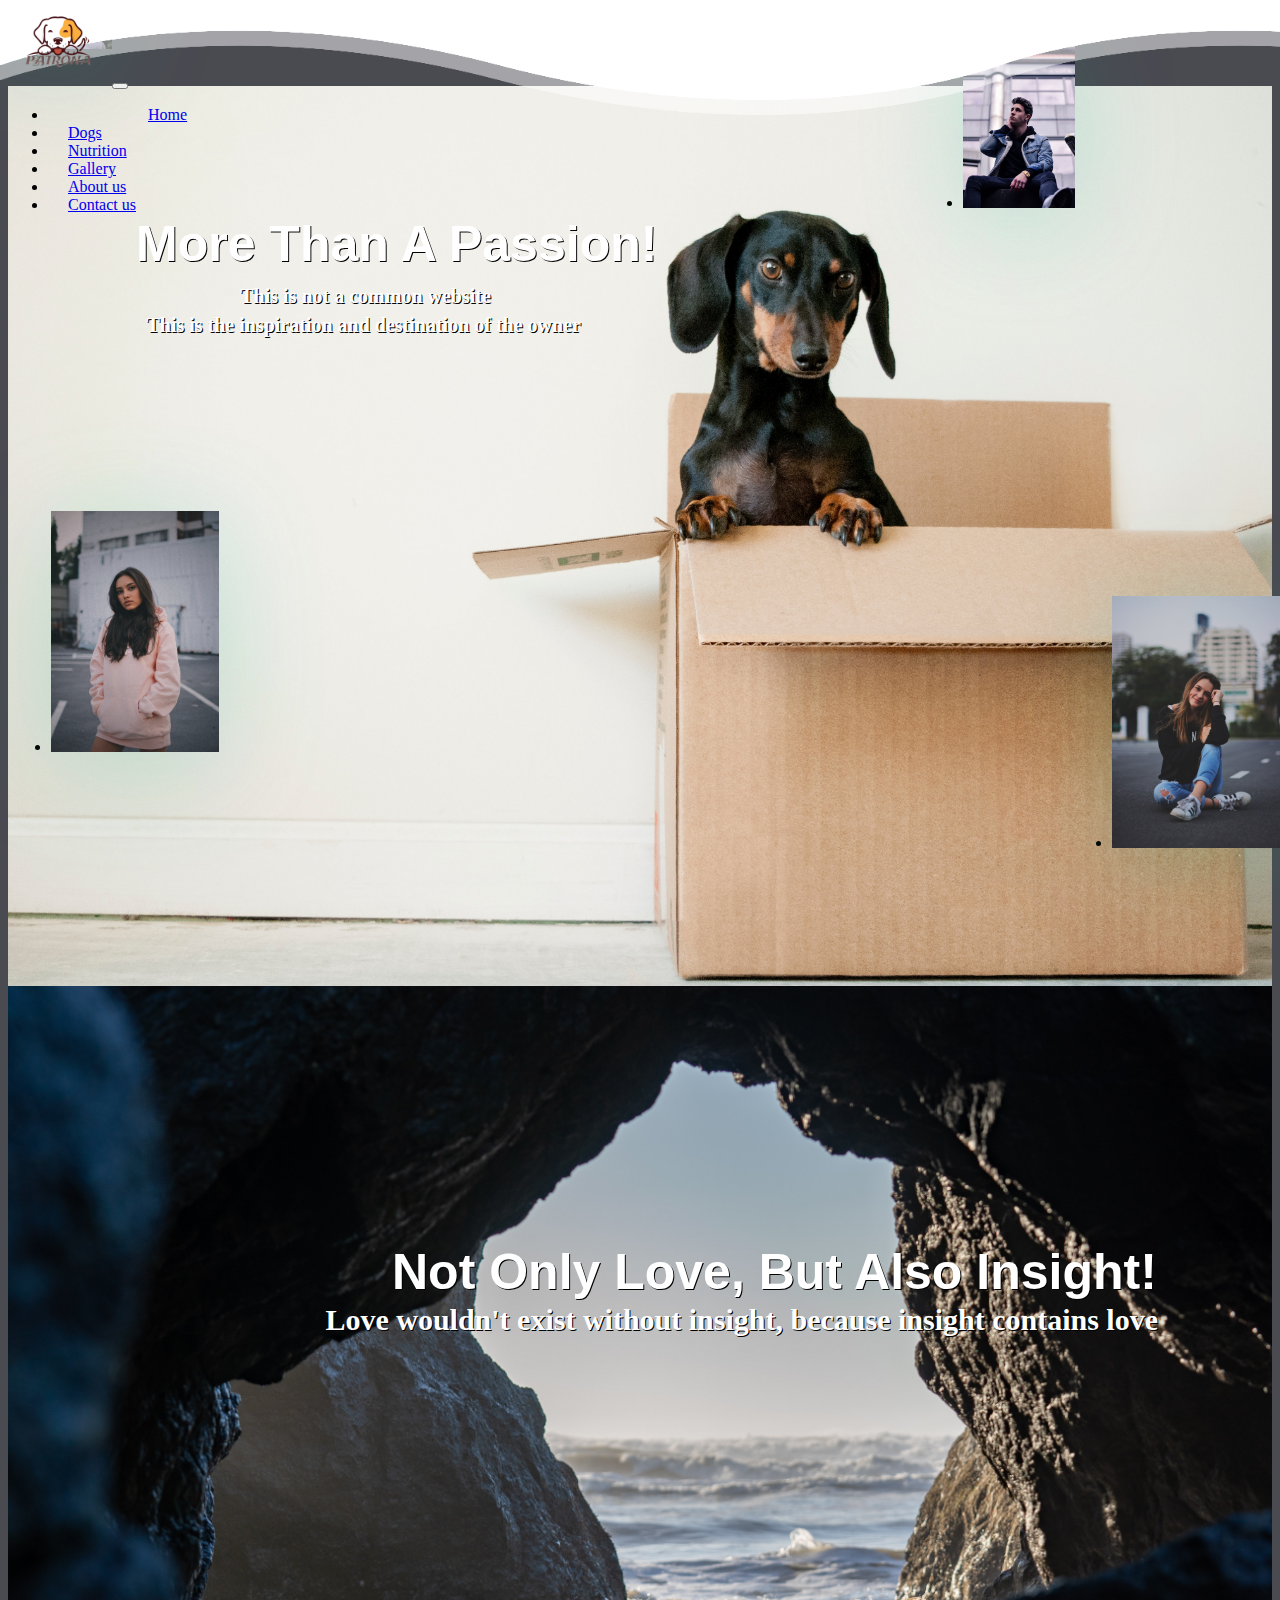
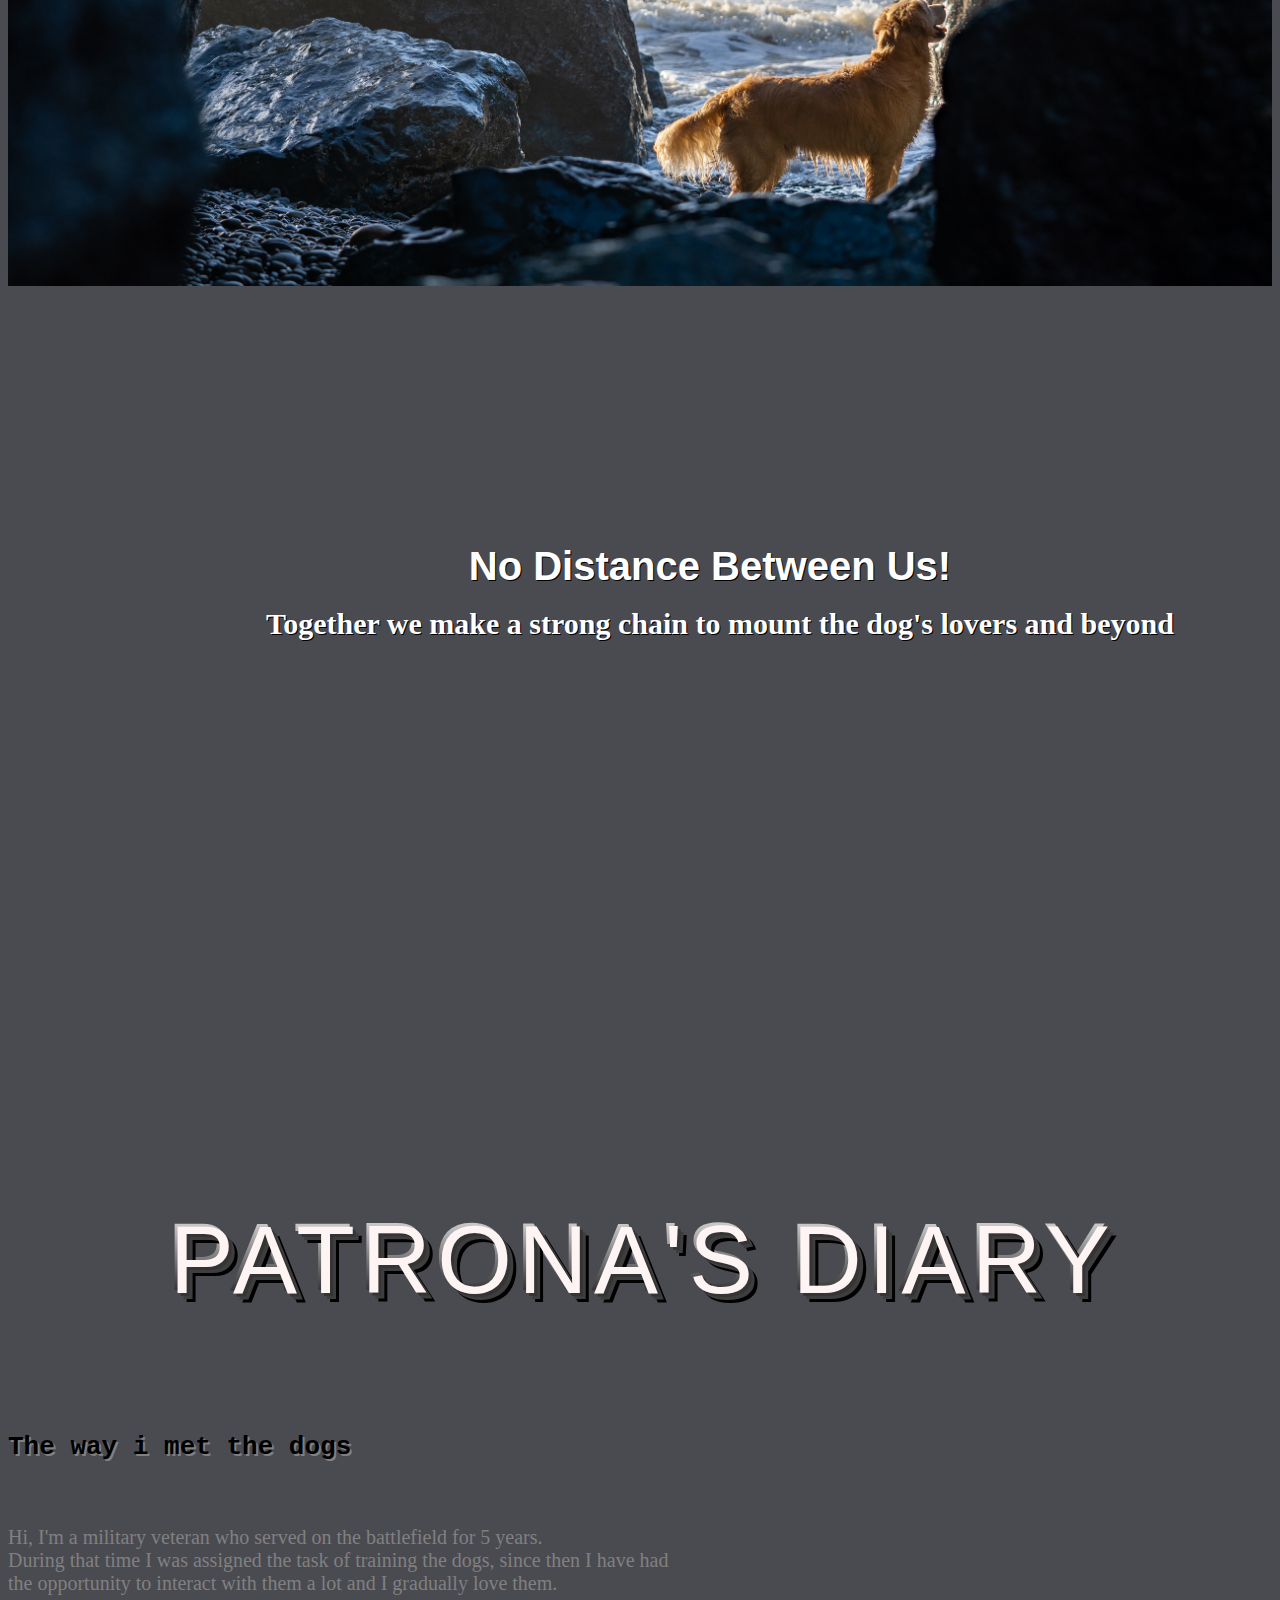
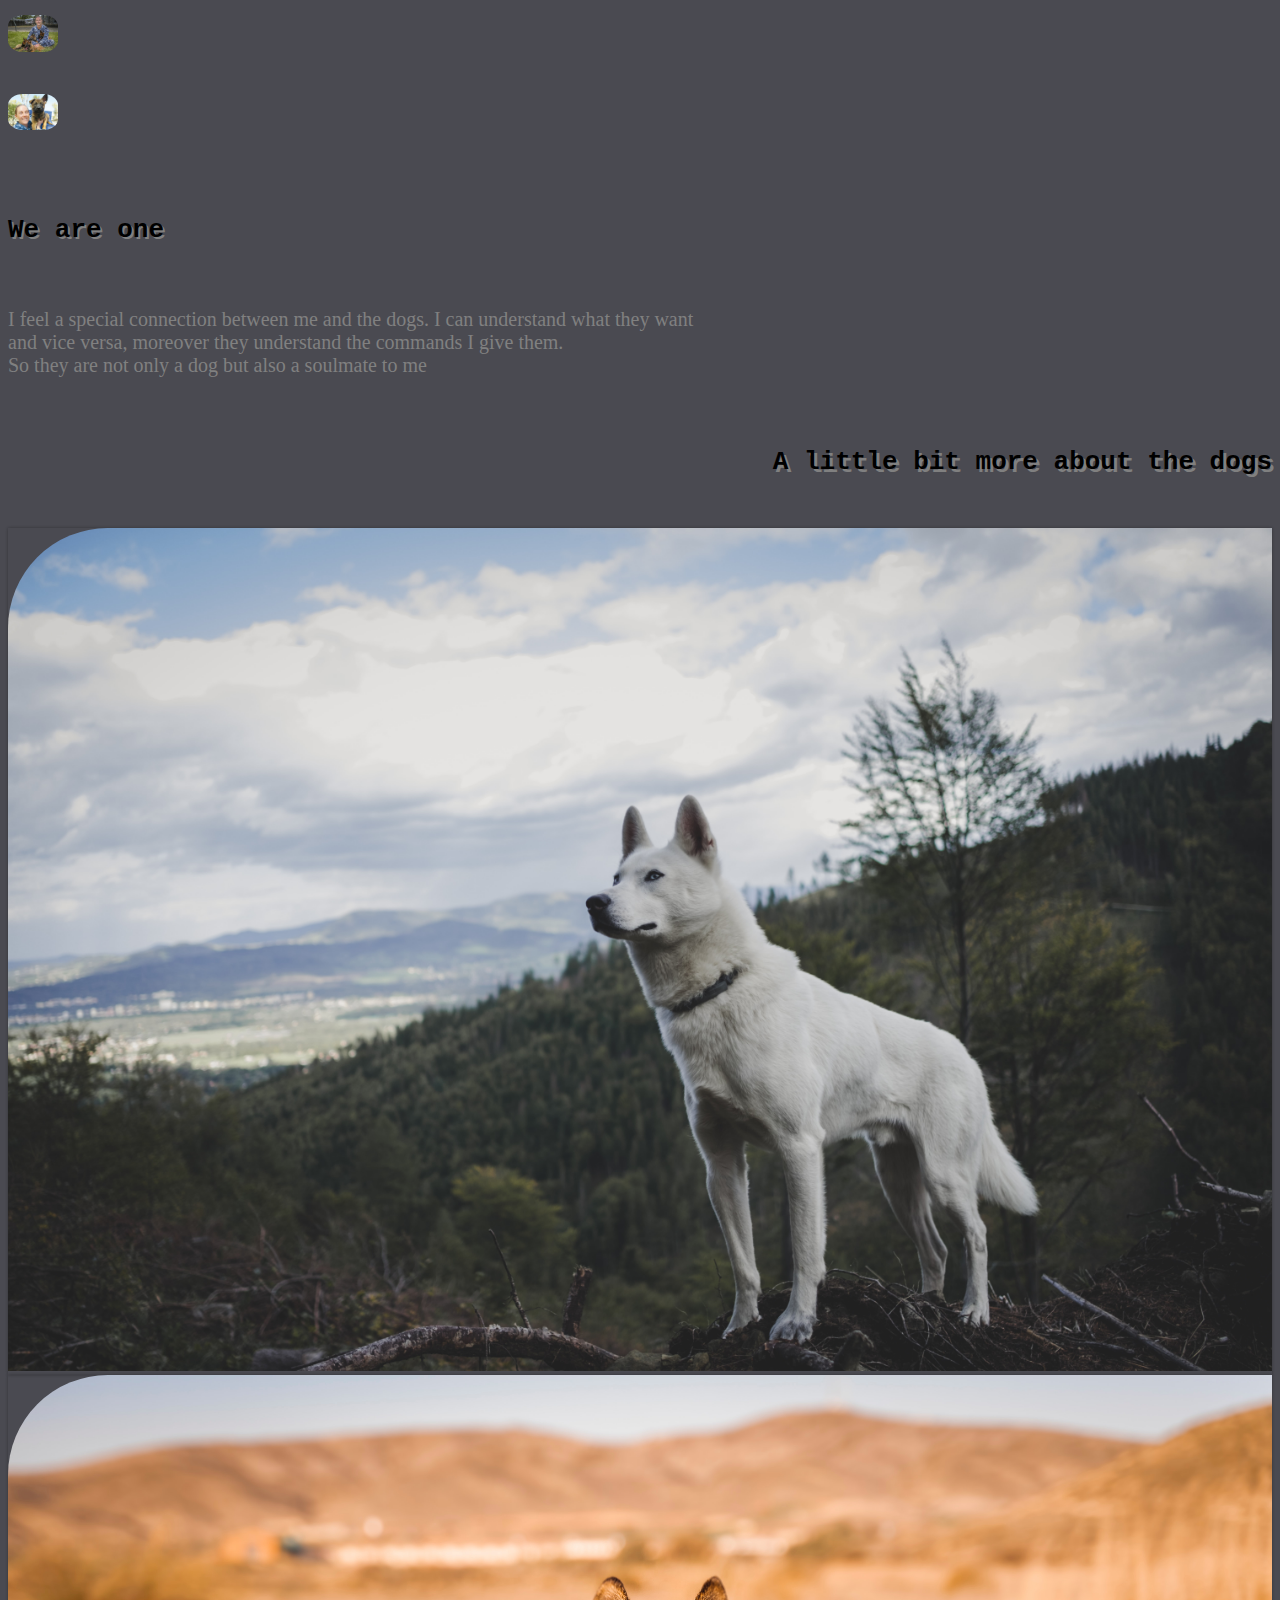
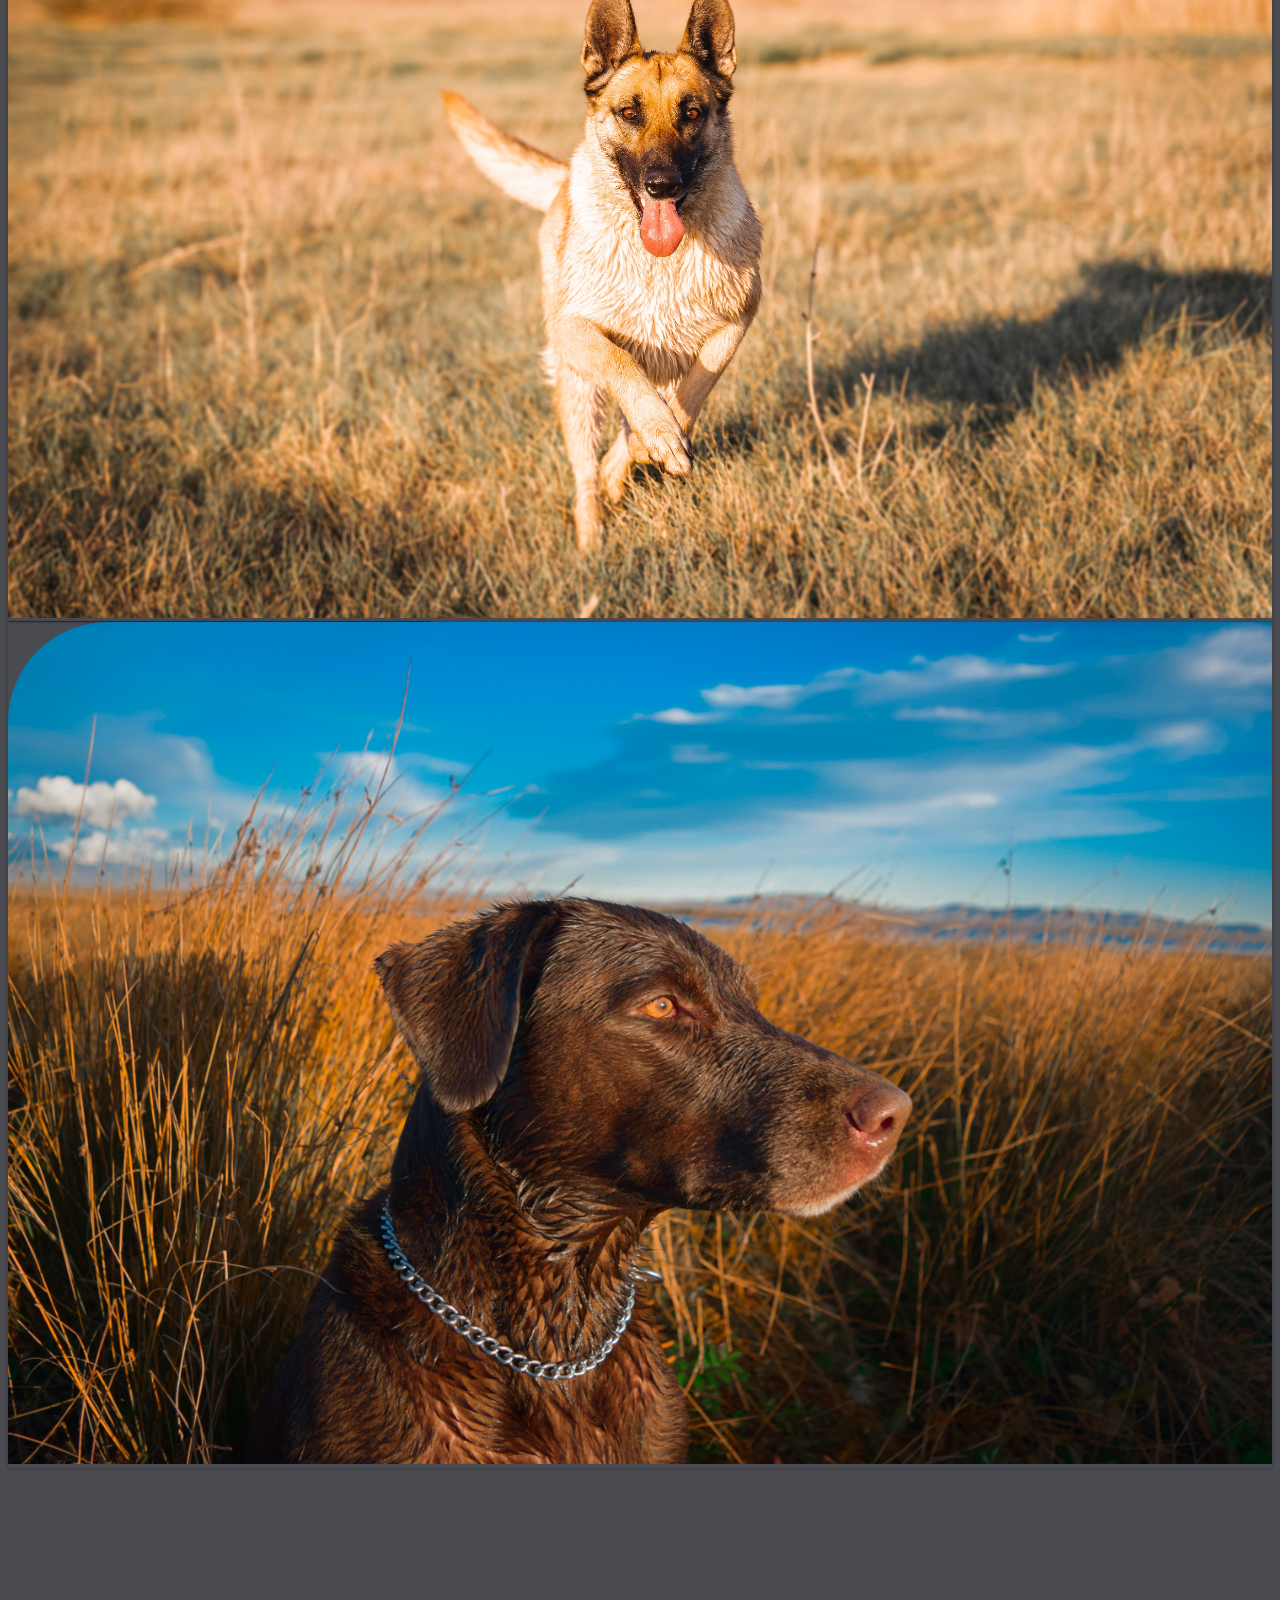
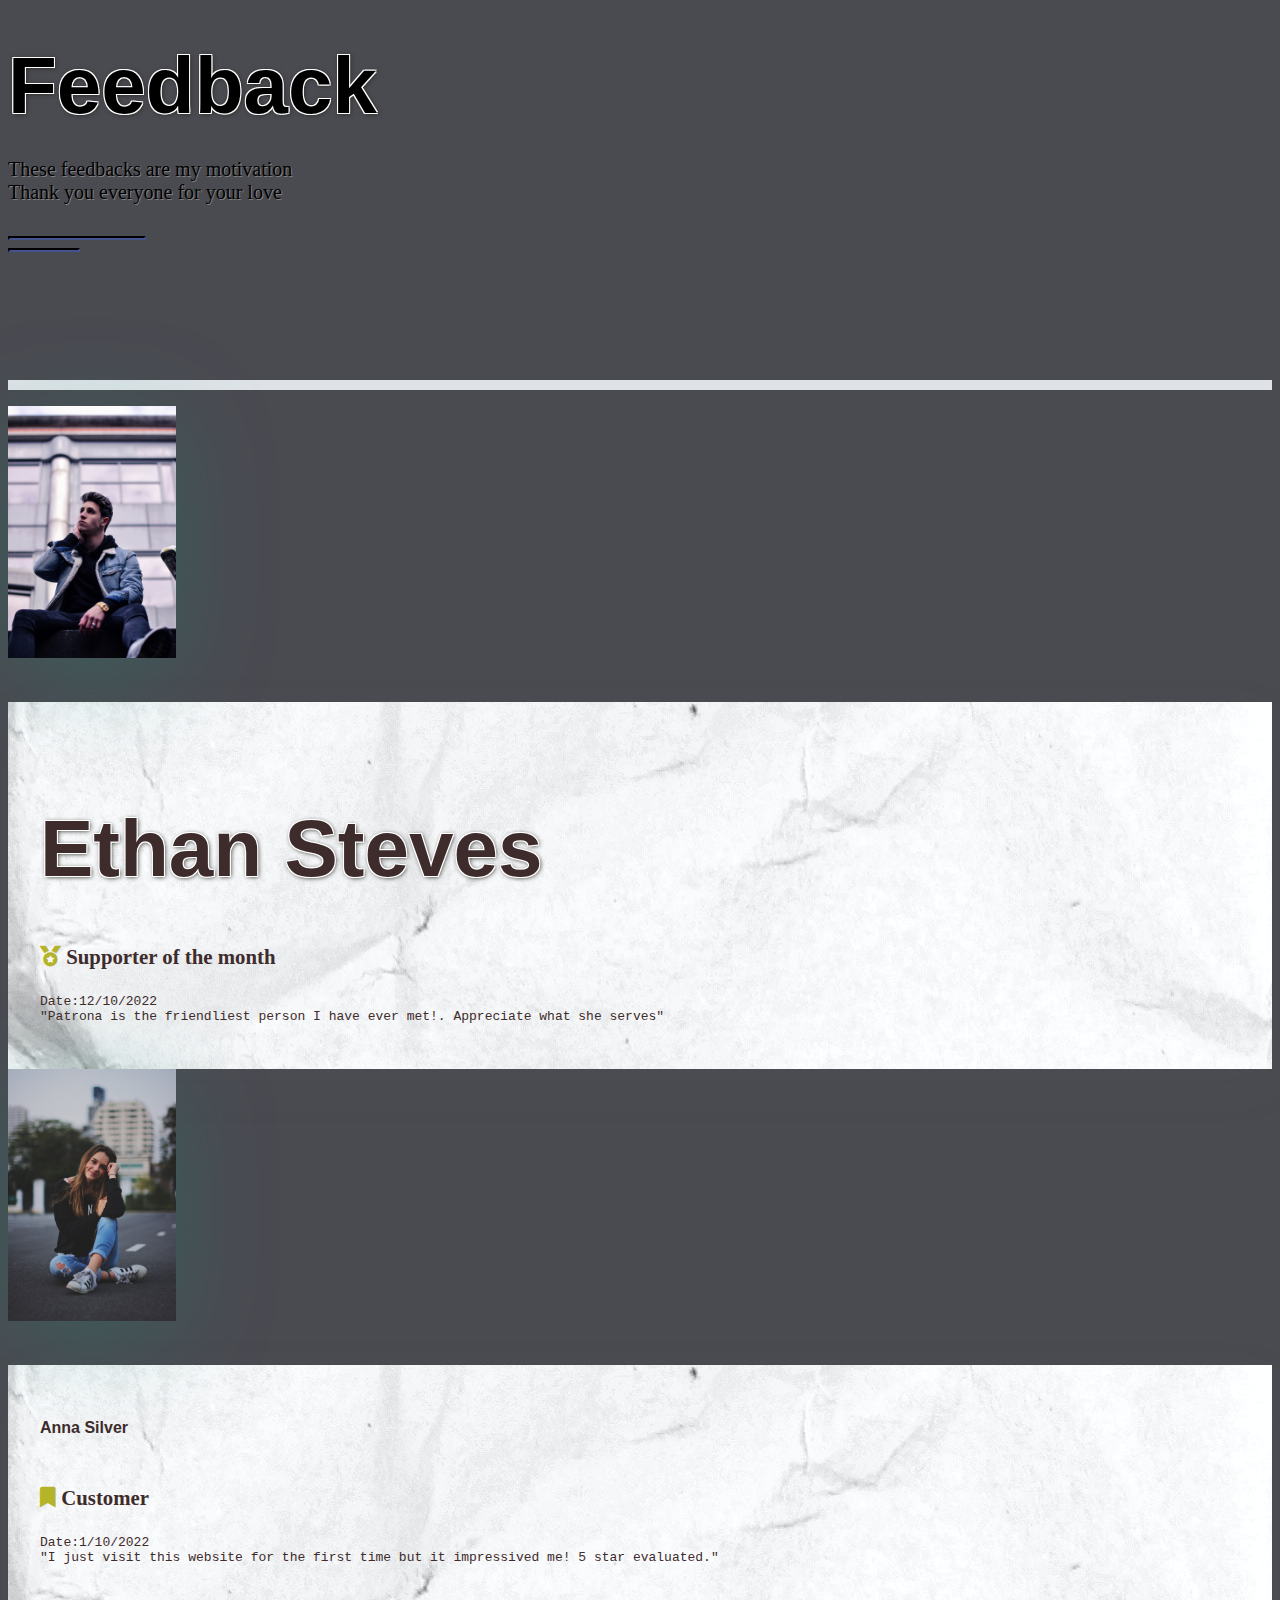
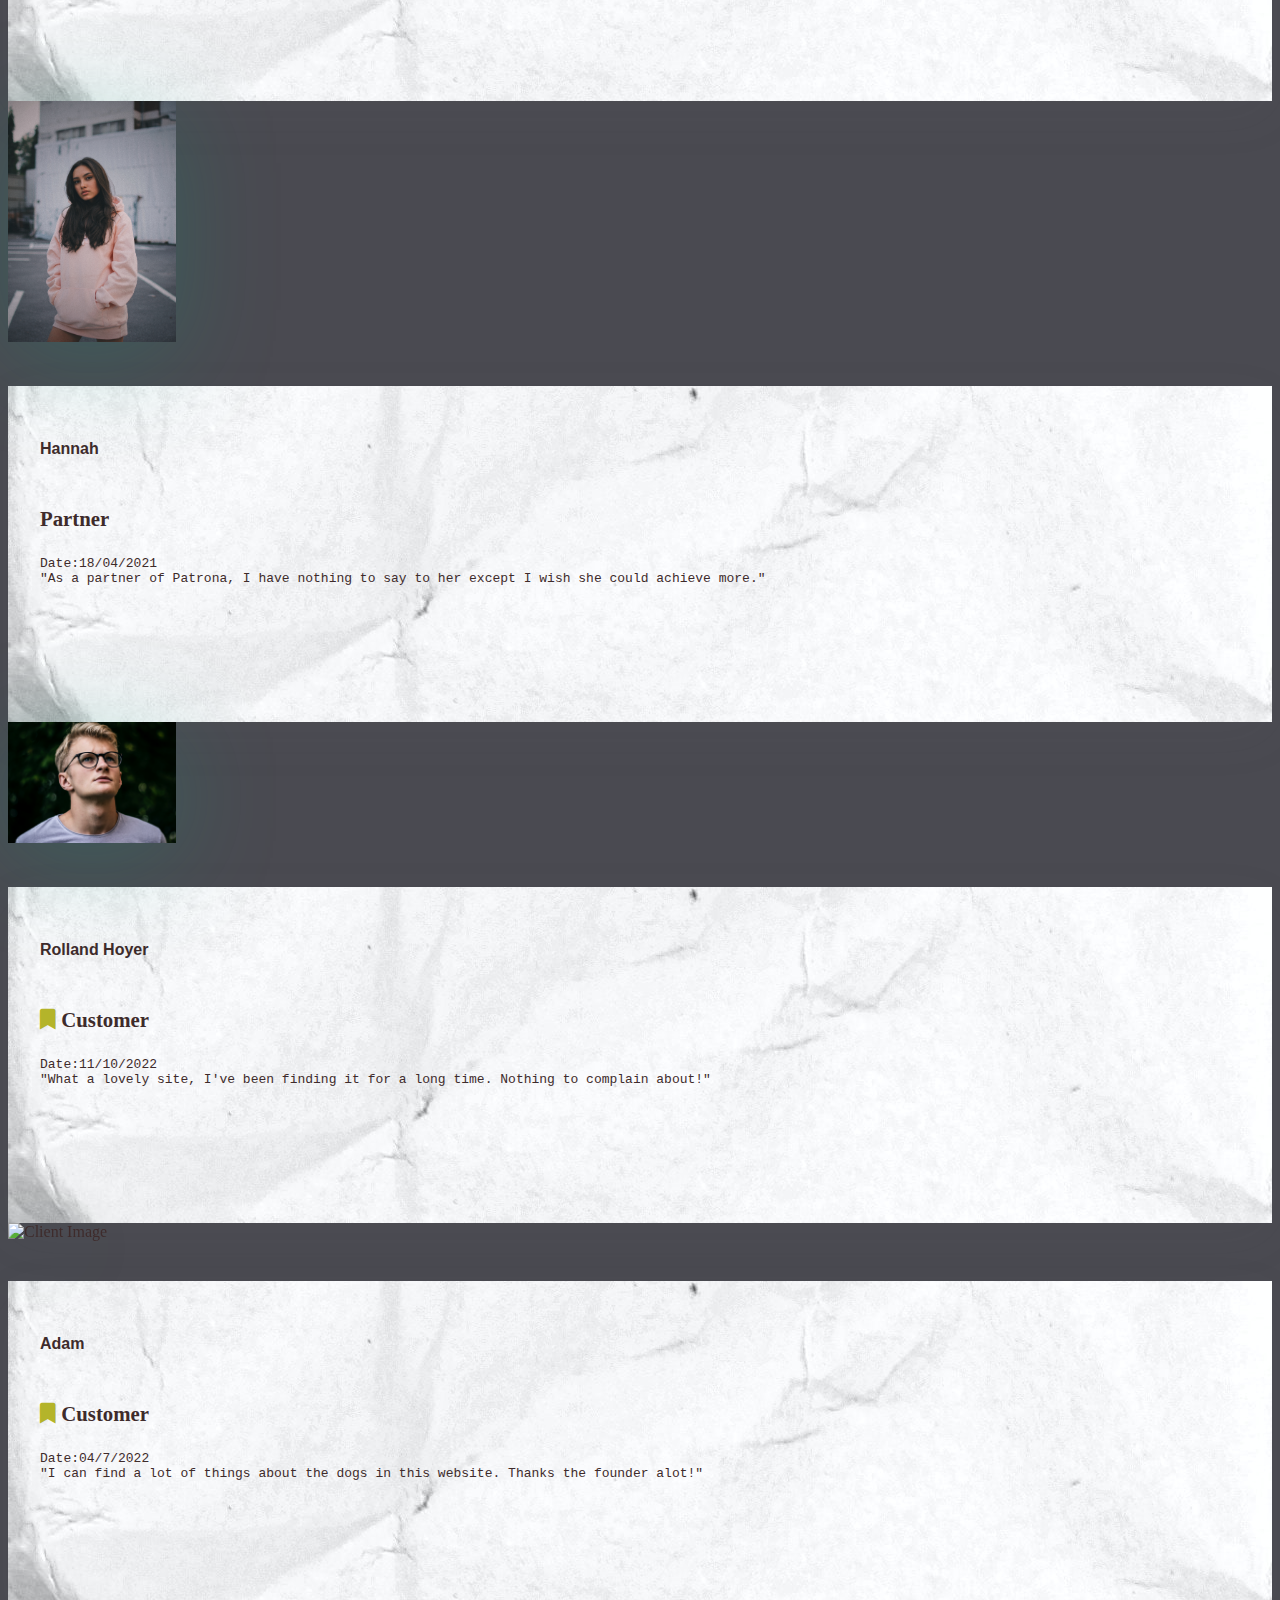
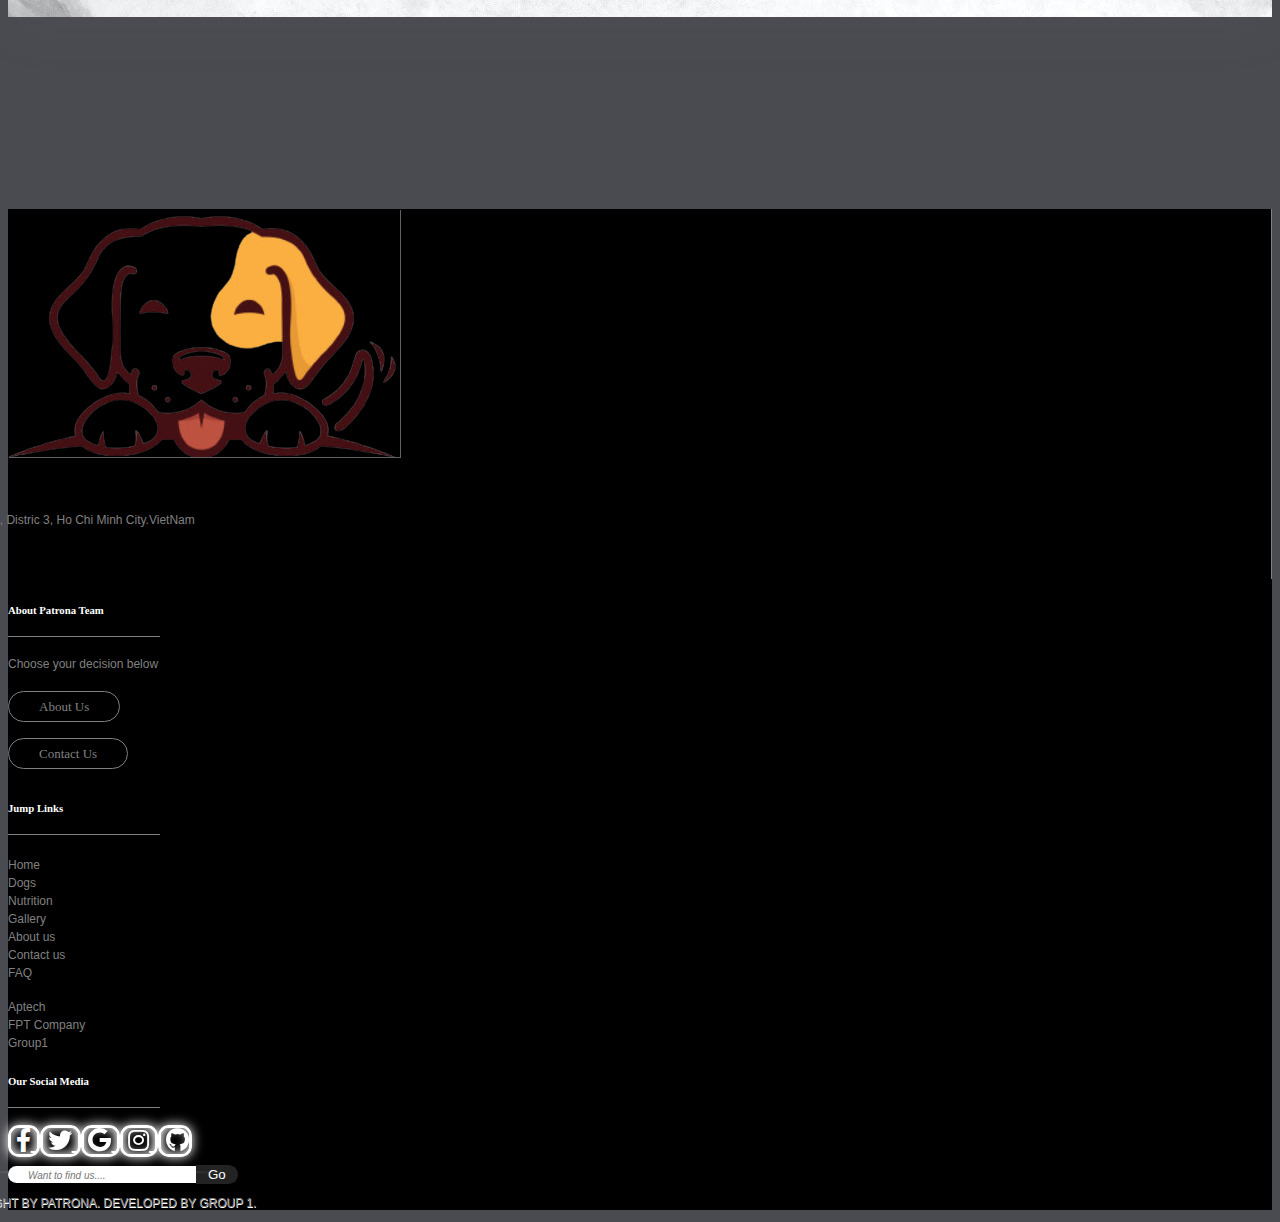
==== index.html @ 699ea8ab "upload 5" ====
<!DOCTYPE html>
<html lang="en">

<head>
    <meta charset="UTF-8" />
    <meta name="viewport" content="width=device-width, initial-scale=1.0" />
    <!-- <link rel="stylesheet" href="/demo.css"> -->
    <link rel="stylesheet" href="./Home.css">
    <link rel="shortcut icon" href="image/DOGLOGO.jpg" type="image/jpg">
    <link rel="stylesheet" href="https://cdnjs.cloudflare.com/ajax/libs/font-awesome/5.15.4/css/all.min.css" />
    <link href="/maxcdn.bootstrapcdn.com/bootstrap/4.1.1/css/bootstrap.min.css" rel="stylesheet" id="bootstrap-css">
    <script src="/maxcdn.bootstrapcdn.com/bootstrap/4.1.1/js/bootstrap.min.js"></script>
    <script src="/cdnjs.cloudflare.com/ajax/libs/jquery/3.2.1/jquery.min.js"></script>

    <title>
        Patrona
    </title>

</head>

<body>
    <!-- header  -->
    <header>
        <section>


            <div class="cloudwave wave1"></div>
            <div class="cloudwave wave2"></div>
            <div class="cloudwave wave3"></div>


        </section>
        <nav class=" my-nav navbar navbar-light navbar-expand-lg ">
            <div class="container">


                <a class="navbar-brand" href="#"><img src="image/Logo.png" alt="" style="width:100px; "
                        class="logo"></a>
                <button class="navbar-toggler" type="button" data-toggle="collapse" data-target="#navbarNav"
                    aria-controls="navbarNav" aria-expanded="false" aria-label="Toggle navigation">
                    <span class="navbar-toggler-icon"></span>
                </button>
                <div class="collapse navbar-collapse" id="navbarNav">
                    <ul class="navbar-nav ml-auto">
                        <li class="nav-item  " style="padding-left: 100px;">
                            <a class="nav-link" href="index.html">Home <span class="sr-only">(current)</span></a>
                        </li>
                        <li class="nav-item" style="padding-left: 20px;">
                            <a class="nav-link" href="dogs.html">Dogs</a>
                        </li>
                        <li class="nav-item" style="padding-left: 20px;">
                            <a class="nav-link" href="nutrition.html">Nutrition</a>
                        </li>
                        <li class="nav-item" style="padding-left: 20px;">
                            <a class="nav-link " href="gallery.html">Gallery</a>
                        </li>
                        <li class="nav-item" style="padding-left: 20px;">
                            <a class="nav-link " href="aboutus.html">About us</a>
                        </li>
                        <li class="nav-item" style="padding-left: 20px;">
                            <a class="nav-link " href="contactus.html">Contact us</a>
                        </li>
                    </ul>
                </div>
            </div>
        </nav>

        <div id="carouselExampleIndicators" class="carousel slide my-carousel my-carousel" data-ride="carousel">


            <ol class="carousel-indicators">
                <li data-target="#carouselExampleIndicators" data-slide-to="0" class="active"></li>
                <li data-target="#carouselExampleIndicators" data-slide-to="1"></li>
                <li data-target="#carouselExampleIndicators" data-slide-to="2"></li>
            </ol>

            <div class="carousel-inner" role="listbox">
                <div class="carousel-item active   "
                    style="background-image: url(image/slider1.jpg); color:white;text-shadow:1px 1px black;  ">
                    <h3 style="font-size: 50px;position:absolute;margin-top:10%;margin-left:10%;" class="">More Than A
                        Passion!
                        <p
                            style="font-size: 20px;position:relative;margin-top:2%;margin-left:20%;font-family:Cambria, Cochin, Georgia, Times, 'Times New Roman', serif ;">
                            This is not a common website </p>
                        <p
                            style="font-size: 20px;position:relative;margin-top:-3%;margin-left:2%;font-family:Cambria, Cochin, Georgia, Times, 'Times New Roman', serif ;">
                            This is the inspiration and destination of the owner </p>
                    </h3>

                </div>
                <div class="carousel-item  "
                    style="background-image: url(image/slider2.jpg); color:white;;text-shadow:1px 1px black;">
                    <h3 style="font-size: 50px;position:absolute;margin-top:20%;margin-left:30%;">Not Only Love, But
                        Also Insight!
                        <p
                            style="font-size: 30px;position:relative;margin-top:0%;margin-left:-8%;font-family:Cambria, Cochin, Georgia, Times, 'Times New Roman', serif ;">
                            Love wouldn't exist without insight, because insight contains love</p>
                    </h3>


                </div>
                <div class="carousel-item "
                    style="background-image: url(image/slider3.jpg); color:white;;text-shadow:1px 1px black;">
                    <h3 style="font-size: 40px;margin-top:20%;position:absolute;margin-left:36%">No Distance Between Us!
                        <p
                            style="font-size: 30px;position:relative;margin-top:2%;margin-left:-25%;font-family:Cambria, Cochin, Georgia, Times, 'Times New Roman', serif ;">
                            Together we make a strong chain to mount the dog's lovers and
                            beyond</p>
                    </h3>



                </div>
                <a class="carousel-control-prev" href="#carouselExampleIndicators" role="button" data-slide="prev">
                    <span class="carousel-control-prev-icon" aria-hidden="true"></span>
                    <span class="sr-only">Previous</span>
                </a>
                <a class="carousel-control-next" href="#carouselExampleIndicators" role="button" data-slide="next">
                    <span class="carousel-control-next-icon" aria-hidden="true"></span>
                    <span class="sr-only">Next</span>
                </a>
            </div>


    </header>
    <!-- end header  -->
    <!-- content scope  -->
    <div class="container">
        <div class="row">
            <div class="col-md-12">
                <div class="content">
                    <h2 class="text_shadows">Patrona's Diary</h2>
                </div>
            </div>
        </div>
    </div>

    <!-- about patrona  -->
    <div class="container" style="padding-top:3% ;">
        <div class="row">
            <div class="col-md-8" style="padding-top:5% ;">
                <h1 class="Center" style="font-family:monospace ; color:rgb(0, 0, 0);text-shadow: 2px 2px gray;">The way
                    i met
                    the dogs</h1> <br>
                <p
                    style="font-size: 20px; font-family:Cambria, Cochin, Georgia, Times, 'Times New Roman', serif ;color: gray;">
                    Hi,
                    I'm a military veteran who served on the battlefield for 5 years. <br>
                    During that time I was
                    assigned
                    the task of training the dogs, since then I have had <br> the opportunity to interact with them a
                    lot and
                    I gradually love them.</p>
            </div>
            <img src="image/Content1photo.jpeg" alt="" class="col-md-4"
                style="border-radius:30% 30% 30% 30%; width: 50px;">

        </div>
    </div>
    <div class="container" style="padding-top:3% ;">
        <div class="row">
            <img src="image/Content2.jpeg" alt="" class="col-md-4" style="border-radius:30% 30% 30% 30%; width: 50px;">
            <div class="col-md-8" style="padding-top:5% ;">
                <h1 class="Center" style="font-family:monospace ; color:rgb(0, 0, 0); text-shadow: 2px 2px gray;">We
                    are one</h1>
                <br>
                <p
                    style="font-size: 20px; font-family:Cambria, Cochin, Georgia, Times, 'Times New Roman', serif ;color: gray;">
                    I feel a special connection between me and the dogs. I can understand what they want <br>
                    and vice
                    versa,
                    moreover they understand the commands I give them. <br>So they are not only a dog but also a
                    soulmate to
                    me</p>
            </div>


        </div>
    </div>
    <!-- about the dogs  -->
    <div class="col-md-12">
        <h1 class="title1"
            style="font-family:monospace ; color:rgb(0, 0, 0); text-shadow: 3px 3px gray;float:right;margin-top:4%; ">
            A little
            bit more
            about the dogs
        </h1>
    </div>
    <div class="container aboutthedogs" style="margin-top: 12%;">
        <div class="row">
            <div class="col-md-4 col-sm-6">
                <div class="box1"> <img src="image/dog_type1.jpg" alt="" class="img-shape">
                    <h3 class="title">Belgian Malinois.</h3>
                    <ul class="icon">
                        <li><a href="gallery.html"><i class=" fa fa-camera-retro"></i></a></li>
                        <li><a href="https://g.co/kgs/B3AWLo"><i class="	fa fa-share-alt-square"></i></a></li>

                    </ul>
                </div>
            </div>
            <div class="col-md-4 col-sm-6">
                <div class="box1"> <img src=" image/dog_type2.jpg" alt="" class="img-thumbn img-shape">
                    <h3 class="title">Becgie</h3>
                    <ul class="icon">
                        <li><a href=" gallery.html"><i class="fa fa-camera-retro"></i></a></li>
                        <li><a href="https://g.co/kgs/euwd7z"><i class="fa fa-share-alt-square"></i></a></li>

                    </ul>
                </div>
            </div>
            <div class="col-md-4 col-sm-6">
                <div class="box1"> <img src=" image/dog_type3.jpg" alt="" class="img-shape">
                    <h3 class="title">German Shepherd</h3>
                    <ul class="icon">
                        <li><a href=" gallery.html"><i class="fa fa-camera-retro"></i></a></li>
                        <li><a href="https://g.co/kgs/eTK8eJ"><i class="fa fa-share-alt-square"></i></a></li>

                    </ul>
                </div>
            </div>
        </div>
    </div>
    <!-- feedback  -->

    <section class="section-ptb bg-white bg-5" style="margin-top: -7%;">
        <div class="container">
            <div class="row text-center">
                <div class="col-12">
                    <div class="heading mb-80">
                        <h2 style="color: rgb(0, 0, 0);">Feedback</h2>
                        <p class="mb-20" style="color: rgb(0, 0, 0);text-shadow: 1px 1px gray;font-size:20px; ">
                            These feedbacks are my motivation
                            <br class="d-none d-md-block">Thank you everyone for your love
                        </p>
                        <hr class="line bw-2 mx-auto line-sm mb-5">
                        <hr class="line bw-2 mx-auto">
                    </div>
                </div>
            </div>
            <div class="row">
                <div class="col-12">
                    <div class="client-testimonial position-relative">
                        <div class="client-nav">
                            <ul class="nav nav-tabs">
                                <li class="nav-item">
                                    <a class="nav-link " href="#client1" data-toggle="tab">
                                        <img class="drop-shadow" src=" image/feedback1.jpg" alt="Client Image">
                                    </a>
                                </li>
                                <li class="nav-item">
                                    <a class="nav-link" href="#client2" data-toggle="tab">
                                        <img class="drop-shadow" src=" image/feedback2.jpg" alt="Client Image">
                                    </a>
                                </li>
                                <li class="nav-item">
                                    <a class="nav-link" href="#client3" data-toggle="tab">
                                        <img class="drop-shadow" src=" image/feedback3.jpg" alt="Client Image">
                                    </a>
                                </li>
                                <li class="nav-item">
                                    <a class="nav-link" href="#client4" data-toggle="tab">
                                        <img class="drop-shadow" src=" image/feedback4.jpg" alt="Client Image">
                                    </a>
                                </li>
                                <li class="nav-item">
                                    <a class="nav-link" href="#client5" data-toggle="tab">
                                        <img class="drop-shadow" src=" image/feedback5.jpg" alt="Client Image">
                                    </a>
                                </li>
                            </ul>
                        </div>
                        <div class="row text-center" style="color: rgb(62, 43, 43);">
                            <div class="col-10 col-md-8 col-lg-6 mx-auto">
                                <div class="tab-content">
                                    <div class="tab-pane fade show active" id="client1">
                                        <div class="client-thumb mx-auto mb-25">
                                            <img class="drop-shadow" src=" image/feedback1.jpg" alt="Client Image">
                                        </div>
                                        <div class="client-desc  d-flex align-items-center"
                                            style="background-image:url( image/manik-roy-yGx-xAGwHQs-unsplash.jpg)">
                                            <div class="text mx-auto">
                                                <h2 class="mb-10">Ethan Steves</h2>
                                                <h6 class="feedback_style2"> <i class="fa fa-medal medal_icon"></i>
                                                    Supporter
                                                    of the month</h6>
                                                <p class="feedback_style">Date:12/10/2022 <br
                                                        class="d-none d-lg-block">"Patrona is the
                                                    friendliest person I have ever met!. Appreciate what she serves"</p>
                                            </div>
                                        </div>
                                    </div>
                                    <!-- client2  -->
                                    <div class="tab-pane fade" id="client2">
                                        <div class="client-thumb mx-auto mb-25">
                                            <img class="drop-shadow" src=" image/feedback2.jpg" alt="Client Image">
                                        </div>
                                        <div class="client-desc d-flex align-items-center"
                                            style="background-image:url( image/manik-roy-yGx-xAGwHQs-unsplash.jpg)">
                                            <div class="text mx-auto">
                                                <h4 class="mb-10">Anna Silver</h4>
                                                <h6 class="feedback_style2"><i class="fa fa-bookmark icon_bookmark">
                                                    </i> Customer</h6>
                                                <p class="feedback_style"> Date:1/10/2022
                                                    <br class="d-none d-lg-block"> "I just visit this website for the
                                                    first time but it impressived me! 5 star evaluated."
                                                </p>
                                            </div>
                                        </div>
                                    </div>
                                    <!-- client3 -->
                                    <div class="tab-pane fade" id="client3">
                                        <div class="client-thumb mx-auto mb-25">
                                            <img class="drop-shadow" src=" image/feedback3.jpg" alt="Client Image">
                                        </div>
                                        <div class="client-desc bg-white d-flex align-items-center"
                                            style="background-image:url( image/manik-roy-yGx-xAGwHQs-unsplash.jpg)">
                                            <div class="text mx-auto">
                                                <h4 class="mb-10">Hannah</h4>
                                                <h6 class="feedback_style2">Partner</h6>
                                                <p class="feedback_style"> Date:18/04/2021
                                                    <br class="d-none d-lg-block">"As a partner of Patrona, I have
                                                    nothing to say to her except I wish she could achieve more."
                                                </p>
                                            </div>
                                        </div>
                                    </div>
                                    <!-- client4 -->
                                    <div class="tab-pane fade" id="client4">
                                        <div class="client-thumb mx-auto mb-25">
                                            <img class="drop-shadow" src=" image/feedback4.jpg" alt="Client Image">
                                        </div>
                                        <div class="client-desc bg-white d-flex align-items-center"
                                            style="background-image:url( image/manik-roy-yGx-xAGwHQs-unsplash.jpg)">
                                            <div class="text mx-auto">
                                                <h4 class="mb-10">Rolland Hoyer</h4>
                                                <h6 class="feedback_style2"><i class="fa fa-bookmark icon_bookmark">
                                                    </i> Customer</h6>
                                                <p class="feedback_style"> Date:11/10/2022
                                                    <br class="d-none d-lg-block">
                                                    "What a lovely site, I've been finding it for a long time. Nothing
                                                    to complain about!"
                                                </p>
                                            </div>
                                        </div>
                                    </div>
                                    <!-- client5 -->
                                    <div class="tab-pane fade" id="client5">
                                        <div class="client-thumb mx-auto mb-25">
                                            <img class="drop-shadow" src=" image/feedback5.jpg" alt="Client Image">
                                        </div>
                                        <div class="client-desc bg-white d-flex align-items-center"
                                            style="background-image:url( image/manik-roy-yGx-xAGwHQs-unsplash.jpg)">
                                            <div class="text mx-auto">
                                                <h4 class="mb-10">Adam</h4>
                                                <h6 class="feedback_style2"><i class="fa fa-bookmark icon_bookmark">
                                                    </i> Customer</h6>
                                                <p class="feedback_style">Date:04/7/2022
                                                    <br class="d-none d-lg-block">
                                                    "I can find a lot of things about the dogs in this website. Thanks
                                                    the founder alot!"
                                                </p>
                                            </div>
                                        </div>
                                    </div>

                                </div>
                            </div>
                        </div>
                    </div>
                </div>
            </div>
        </div>
    </section>
    <!-- Footer -->
    <footer class="container-fluid py-5" style="background-color:rgb(0, 0, 0);">
        <div class="container">
            <div class="row">
                <div class="col-md-6">
                    <div class="row">
                        <div class="col-md-6 ">
                            <div class="logo-part">
                                <img src=" image/logodog2.png" class="w-50 logo-footer">
                                <p class="text_footer" style=" margin-left:-15%;"><i class="fas fa-home me-3"></i> 590
                                    Cach Mang Thang 8 Road,
                                    Distric 3, Ho Chi Minh
                                    City.VietNam</p>
                                <p class="text_footer" style=" margin-left:-15%;"> <i
                                        class="fas fa-phone me-3"></i>(+84)123456789

                                </p>
                                <p class="text_footer" style=" margin-left:-15%;"> <i class="fas fa-envelope me-3"></i>
                                    patronasupport@gmail.com
                                </p>


                            </div>
                        </div>
                        <div class="col-md-6 px-4">
                            <h6> About Patrona Team</h6>
                            <p class="text_footer">Choose your decision below</p>
                            <a href=" aboutus.html" class="btn-footer"> About Us </a><br>
                            <a href=" contactus.html" class="btn-footer"> Contact Us</a>
                        </div>
                    </div>
                </div>
                <div class="col-md-6">
                    <div class="row">
                        <div class="col-md-6 px-4">
                            <h6> Jump Links</h6>
                            <div class="row ">
                                <div class="col-md-6">
                                    <ul>
                                        <li> <a href=" index.html" class="text_footer"> Home</a> </li>
                                        <li> <a href=" dogs.html" class="text_footer"> Dogs</a> </li>
                                        <li> <a href=" nutrition.html" class="text_footer"> Nutrition</a> </li>
                                        <li> <a href=" gallery.html" class="text_footer"> Gallery</a> </li>
                                        <li> <a href=" aboutus.html" class="text_footer"> About us</a> </li>
                                        <li> <a href=" contactus.html" class="text_footer"> Contact us</a> </li>
                                        <li> <a href=" faq.html" class="text_footer"> FAQ</a> </li>
                                    </ul>
                                </div>

                                <div class="col-md-6 px-4">
                                    <ul>
                                        <li> <a href="https://aptech.fpt.edu.vn/" class="text_footer"> Aptech</a> </li>
                                        <li> <a href="https://fpt.com.vn/vi" class="text_footer"> FPT Company</a> </li>
                                        <li> <a href="#" class="text_footer"> Group1</a> </li>

                                    </ul>

                                </div>
                            </div>
                        </div>
                        <div class="col-md-6 ">
                            <h6> Our Social Media </h6>
                            <div class="social" style="padding-bottom: 10px;">
                                <a href="" class="me-4 text-reset glowing-btn glowing-facebook">
                                    <i class="fab fa-facebook-f"></i>
                                </a>

                                <a href="" class="me-4 text-reset glowing-btn  glowing-twitter">
                                    <i class="fab fa-twitter"></i>
                                </a>

                                <a href="" class="me-4 text-reset glowing-btn glowing-google">
                                    <i class="fab fa-google"></i>
                                </a>

                                <a href="" class="me-4 text-reset glowing-btn glowing-instagram">
                                    <i class="fab fa-instagram"></i>
                                </a>

                                <a href="" class="me-4 text-reset glowing-btn glowing-github">
                                    <i class="fab fa-github"></i>
                                </a>
                            </div>
                            <form class="form-footer my-3">
                                <input type="text" placeholder="Want to find us...." name="search">
                                <input type="button" value="Go">
                            </form>
                            <p class="text_footer"
                                style="font-size: 12px;margin-left:-100px;text-shadow:0.5px 0.5px white;">©2022
                                COPYRIGHT BY
                                PATRONA.
                                DEVELOPED
                                BY
                                GROUP 1. </p>
                        </div>
                    </div>
                </div>
            </div>
        </div>
        </div>
    </footer>
</body>
<script src="https://code.jquery.com/jquery-3.3.1.slim.min.js"
    integrity="sha384-q8i/X+965DzO0rT7abK41JStQIAqVgRVzpbzo5smXKp4YfRvH+8abtTE1Pi6jizo"
    crossorigin="anonymous"></script>
<script src="https://cdnjs.cloudflare.com/ajax/libs/popper.js/1.14.6/umd/popper.min.js"
    integrity="sha384-wHAiFfRlMFy6i5SRaxvfOCifBUQy1xHdJ/yoi7FRNXMRBu5WHdZYu1hA6ZOblgut"
    crossorigin="anonymous"></script>
<script src="https://stackpath.bootstrapcdn.com/bootstrap/4.2.1/js/bootstrap.min.js"
    integrity="sha384-B0UglyR+jN6CkvvICOB2joaf5I4l3gm9GU6Hc1og6Ls7i6U/mkkaduKaBhlAXv9k"
    crossorigin="anonymous"></script>

</html>
---- Home.css ----
.carousel-item {
     height: 100vh;
     background: no-repeat center center scroll;
     -webkit-background-size: cover;
     -moz-background-size: cover;
     -o-background-size: cover;
     background-size: cover;
 }


 .nav-link:hover {
     font-variation-settings: "wght" 582;
     letter-spacing: 5px;

 }

 nav {
     position: absolute !important;
     z-index: 150;
     margin-top: -30px;
 }

 section .cloudwave {
     position: absolute;
     left: 0;
     top: 0;
     width: 100%;
     height: 100px;
     background: url(./image/wave_effect.png);
     background-size: 1000px 100px;

 }

 section .cloudwave.wave1 {
     animation: animate 30s linear infinite;
     z-index: 100;
     opacity: 1;
     animation-delay: 0s;
     top: 0px;
 }

 @keyframes animate {
     0% {
         background-position-x: 0;
     }

     100% {
         background-position-x: 1000px;
     }

 }

 section .cloudwave.wave2 {
     animation: animate2 15s linear infinite;
     z-index: 99;
     opacity: 0.5;
     animation-delay: -5s;
     top: 15px;
 }

 @keyframes animate2 {
     0% {
         background-position-x: 0;
     }

     100% {
         background-position-x: -1000px;
     }

 }

 section .cloudwave.wave3 {
     animation: animate3 10s linear infinite;
     z-index: 98;
     opacity: 0.7;
     animation-delay: -4s;
 }

 @keyframes animate3 {
     0% {
         background-position-x: 0;
     }

     100% {
         background-position-x: 1000px;
     }

 }

 .slideamin {
     visibility: hidden;
 }

 .slide {
     animation: slide linear 1s;
     -webkit-animation: slide linear 1s;
     -moz-animation: slide linear 1s;
     -o-animation: slide linear 1s;
     visibility: visible;
 }

 @keyframes slide {
     0% {
         opacity: 0;
         transform: translateY(70%);
     }

     100% {
         opacity: 1;
         transform: translateY(0);
     }
 }

 @-webkit-keyframes slide {
     0% {
         opacity: 0;
         transform: translateY(70%);
     }

     100% {
         opacity: 1;
         transform: translateY(0);
     }
 }

 @-moz-keyframes slide {
     0% {
         opacity: 0;
         transform: translateY(70%);
     }

     100% {
         opacity: 1;
         transform: translateY(0);
     }
 }

 @-o-keyframes slide {
     0% {
         opacity: 0;
         transform: translateY(70%);
     }

     100% {
         opacity: 1;
         transform: translateY(0);
     }
 }

 /* end header css  */


 @media only screen and (max-width: 600px) {
     .glowing-btn {
         font-size: 1em;
     }
 }

 .aboutthedogs {
     margin-top: 100px
 }

 .box1 img,
 .box1:after,
 .box1:before {
     width: 100%;
     transition: all .3s ease 0s
 }

 .box1 .icon,
 .box2,
 .box3,
 .box4,
 .box5 .icon li a {
     text-align: center
 }

 .box10:after,
 .box10:before,
 .box1:after,
 .box1:before,
 .box2 .inner-content:after,
 .box3:after,
 .box3:before,
 .box4:before,
 .box5:after,
 .box5:before,
 .box6:after,
 .box7:after,
 .box7:before {
     content: ""
 }

 .box1,
 .box11,
 .box12,
 .box13,
 .box14,
 .box16,
 .box17,
 .box18,
 .box2,
 .box20,
 .box21,
 .box3,
 .box4,
 .box5,
 .box5 .icon li a,
 .box6,
 .box7,
 .box8 {
     overflow: hidden
 }

 .box1 .title,
 .box10 .title,
 .box4 .title,
 .box7 .title {
     letter-spacing: 1px
 }

 .box3 .post,
 .box4 .post,
 .box5 .post,
 .box7 .post {
     font-style: italic
 }

 body {
     background-color: #4a4a51
 }

 .mt-30 {
     margin-top: 30px
 }

 .mt-40 {
     margin-top: 40px
 }

 .mb-30 {
     margin-bottom: 30px
 }

 .box1 .icon,
 .box1 .title {
     margin: 0;
     position: absolute
 }

 .box1 {
     box-shadow: 0 0 3px rgba(0, 0, 0, .3);
     position: relative
 }

 .box1:after,
 .box1:before {
     height: 50%;
     background: rgba(0, 0, 0, .5);
     position: absolute;
     top: 0;
     left: 0;
     z-index: 1;
     transform-origin: 100% 0;
     transform: rotateZ(90deg)
 }

 .box1:after {
     top: auto;
     bottom: 0;
     transform-origin: 0 100%
 }

 .box1:hover:after,
 .box1:hover:before {
     transform: rotateZ(0)
 }

 .box1 img {
     height: auto;
     transform: scale(1) rotate(0)
 }

 .box1:hover img {
     filter: sepia(80%);
     transform: scale(1.3) rotate(10deg)
 }

 .box1 .title {
     font-size: 19px;
     font-weight: 600;
     color: rgb(220, 212, 212);
     text-transform: uppercase;
     text-shadow: 0 0 1px #ffffff;
     bottom: 10px;
     left: 10px;
     opacity: 0;
     z-index: 2;
     transform: scale(0);
     transition: all .5s ease .2s
 }

 .box1:hover .title {
     opacity: 1;
     transform: scale(1)
 }

 .box1 .icon {
     padding: 7px 5px;
     list-style: none;
     background: #ff730099;
     border-radius: 0 0 0 10px;
     top: -100%;
     right: 0;
     z-index: 2;
     transition: all .3s ease .2s
 }

 .box1:hover .icon {
     top: 0
 }

 .box1 .icon li {
     display: block;
     margin: 10px 0
 }

 .box1 .icon li a {
     display: block;
     width: 35px;
     height: 35px;
     line-height: 35px;
     border-radius: 50px;
     font-size: 18px;
     color: rgb(224, 220, 220);
     transition: all .3s ease 0s
 }

 .box2 .icon li a,
 .box3 .icon a:hover,
 .box4 .icon li a:hover,
 .box5 .icon li a,
 .box6 .icon li a {
     border-radius: 50px
 }

 .box1 .icon li a:hover {
     color: rgb(79, 70, 70);
     box-shadow: 0 0 10px #000 inset, 0 0 0 3px rgb(255, 250, 250)
 }

 @media only screen and (max-width:990px) {
     .box1 {
         margin-bottom: 30px
     }
 }

 .img-shape {
     border-radius: 100px 0px 0px 0px;
 }



 .card {
     position: absolute;
     border: solid 1px #212121;
     padding: 45px 50px 25px 60px;
     margin-top: 200px;
     background-color: #212121;
     border-radius: 10px;
     color: rgb(255, 255, 255);
 }

 .post-txt {
     font-size: 20px;
     margin-bottom: 0;
 }

 .quote-img {
     position: absolute;
     top: 32px;
     left: 25px;
     width: 30px;
     height: 30px;
 }

 .nice-img {
     width: 20px;
     height: 25px;
     margin-bottom: 7px;
 }

 .arrow-down {
     width: 0;
     height: 0;
     border-left: 25px solid transparent;
     border-right: 25px solid transparent;
     border-top: 20px solid #212121;
     margin-left: 85px;
 }

 .fit-image {
     width: 100%;
     object-fit: cover;
 }

 .profile-pic {
     position: absolute;
     width: 120px;
     height: 120px;
     border-radius: 100%;
     left: -270%;
     margin-top: 10px;
 }

 .profile-name {
     position: absolute;
     font-size: 22px;
     margin-top: 60px;
     left: 210px;
     color: #616161;
 }



 h2 {
     font-size: 5rem;
     text-shadow: 1px 1px #ffffff, -1px 1px #ffffff, 1px -1px #ffffff, -1px -1px #ffffff, 1px 1px 5px #252920;

 }

 .h1,
 .h2,
 .h3,
 .h4,
 .h5,
 .h6,
 h1,
 h2,
 h3,
 h4,
 h5,
 h6 {
     margin-bottom: 1.5rem;
     font-family: "Dosis", sans-serif;
     font-weight: 600;
     line-height: 1.2;


 }

 .client-testimonial .drop-shadow {
     -webkit-filter: drop-shadow(0px 15px 50px rgba(2, 173, 136, 0.2));
     -moz-filter: drop-shadow(0px 15px 50px rgba(2, 173, 136, 0.2));
     -o-filter: drop-shadow(0px 15px 50px rgba(2, 173, 136, 0.2));
     filter: drop-shadow(0px 15px 50px rgba(2, 173, 136, 0.2));
 }

 .bg-5 {
     background-image: url("http://regaltheme.com/tf/multi/rnr/assets/img/bg/5.png");
     background-position: center 65%;
     background-size: auto;
     background-repeat: no-repeat;
 }

 .client-testimonial .client-nav .nav-item {
     position: absolute;
     z-index: 5;
     width: 10.5rem;
 }

 .client-testimonial .client-nav .nav-item:nth-child(1) {
     top: 2.5rem;
     right: 16%;
     width: 7rem;
 }

 .client-testimonial .client-nav .nav-item:nth-child(2) {
     bottom: 3rem;
     right: 0;
 }

 @media (min-width: 1281px) {
     .client-testimonial .client-nav .nav-item:nth-child(2) {
         right: -3rem;
     }
 }

 .client-testimonial .client-nav .nav-item:nth-child(3) {
     bottom: 9rem;
     left: 4%;
 }

 .client-testimonial .client-nav .nav-item:nth-child(4) {
     top: -2rem;
     left: 0;
     width: 7rem;
 }

 @media (min-width: 1281px) {
     .client-testimonial .client-nav .nav-item:nth-child(4) {
         left: -8rem;
     }
 }

 .client-testimonial .client-nav .nav-item:nth-child(5) {
     top: -9rem;
     right: 0;
     width: 7rem;
 }

 @media (min-width: 1281px) {
     .client-testimonial .client-nav .nav-item:nth-child(5) {
         right: -5.5rem;
     }
 }

 @media (max-width: 767.98px) {
     .client-testimonial .client-nav .nav-item {
         position: relative !important;
         top: 0 !important;
         left: 0 !important;
         right: inherit;
         width: 7rem !important;
     }
 }

 .client-testimonial .tab-content .fade {
     -webkit-transition: all 0.4s ease-in;
     -o-transition: all 0.4s ease-in;
     transition: all 0.4s ease-in;
 }

 .client-testimonial .tab-content .client-thumb {
     width: 10.5rem;
 }

 .client-testimonial .tab-content .client-desc {
     -webkit-box-shadow: 0px 15px 50px 0px rgba(115, 115, 115, 0.06);
     box-shadow: 0px 15px 50px 0px rgba(115, 115, 115, 0.06);
     min-height: 21rem;
     padding: 2rem;
 }

 .client-testimonial .tab-content .client-desc h6 {
     font-size: 1.3rem;
 }

 .section-ptb,
 .section-pt,
 .section-pb {
     padding-top: 12rem;
     padding-bottom: 12rem;
 }

 @media (min-width: 768px) and (max-width: 991.98px) {

     .section-ptb,
     .section-pt,
     .section-pb {
         padding-top: 8rem;
         padding-bottom: 8rem;
     }
 }

 @media (max-width: 767.98px) {

     .section-ptb,
     .section-pt,
     .section-pb {
         padding-top: 6rem;
         padding-bottom: 6rem;
     }
 }

 hr.line {
     margin: 0;
     border-color: #1c223a;
     border-width: 1px;
     width: 4.5rem;
 }

 hr.line.line-sm {
     width: 8.6rem;
 }

 hr.line.bw-2 {
     border-width: 2px;
 }

 .mb-5 {
     margin-bottom: 0.5rem !important;
 }

 .mb-80 {
     margin-bottom: 8rem !important;
 }

 .mb-20 {
     margin-bottom: 2rem !important;
 }

 .mb-25 {
     margin-bottom: 2.5rem !important;
 }

 img {
     max-width: 100%;
 }

 .nav-tabs {
     border-bottom: 10px solid #dee2e6;
 }

 .feedback_style {
     font-family: monospace;
 }

 .feedback_style2 {
     font-family: Georgia, 'Times New Roman', Times, serif;
 }

 .medal_icon {
     color: rgb(180, 180, 42);
 }

 .icon_bookmark {
     color: rgb(180, 180, 42);
 }

 /* footer css  */
 .logo-footer {
     margin-bottom: 40px;
     box-shadow: 1px 1px rgb(98, 96, 96);
 }

 footer {
     color: grey;
 }

 footer .text_footer {
     font-size: 12px;
     font-family: 'Roboto', sans-serif;
 }

 footer h6 {
     font-family: 'Playfair Display', serif;
     margin-bottom: 40px;
     position: relative;
     color: white;
 }

 footer h6:after {
     position: absolute;
     content: "";
     background: gray;
     width: 12%;
     height: 1px;
     left: 0;
     bottom: -20px;
 }

 .btn-footer {
     color: grey;

     text-decoration: none;
     border: 1px solid;
     border-radius: 43px;
     font-size: 13px;
     padding: 7px 30px;
     line-height: 47px;
 }

 .btn-footer:hover {

     text-decoration: none;

 }

 .form-footer input[type="text"] {
     border: none;
     border-radius: 16px 0 0 16px;
     outline: none;
     padding-left: 10px;

 }

 ::placeholder {
     font-size: 10px;
     padding-left: 10px;
     font-style: italic;
 }

 .form-footer input[type="button"] {
     border: none;
     background: #232323;
     margin-left: -5px;
     color: #fff;
     outline: none;
     border-radius: 0 16px 16px 0;
     padding: 2px 12px;
 }

 .social .fa {
     color: grey;
     font-size: 22px;
     padding: 10px 15px;
     background: #3c3c3c;
 }

 footer ul li {
     list-style: none;
     display: block;
 }

 footer ul {
     padding-left: 0;
 }

 footer ul li .text_footer {
     text-decoration: none;
     color: grey;
     text-decoration: none;
 }

 .text_footer:hover {
     text-decoration: none;
     color: #f5f5f5 !important;

 }

 .logo-part {
     border-right: 1px solid grey;
     height: 100%;
 }

 /* text effect */
 *,
 *::before,
 *::after {
     box-sizing: border-box;
 }

 :root {
     --color-firstlayer: #050606;
     --color-secondlayer: #fff4f4;
     --color-thirdlayer: #353434;
     --color-fouthlayer: #3e3e3e;
     --color-fifthlayer: #000000;
 }



 .content {
     display: flex;
     align-content: center;
     justify-content: center;
     margin-top: 1% !important;
 }

 .text_shadows {
     text-shadow: 3px 3px 0 var(--color-secondlayer), 6px 6px 0 var(--color-thirdlayer),
         9px 9px var(--color-fouthlayer), 12px 12px 0 var(--color-fifthlayer);
     font-family: bungee, sans-serif;
     font-weight: 400;
     text-transform: uppercase;
     font-size: calc(2rem + 5vw);
     text-align: center;
     margin: 0;
     color: var(--color-firstlayer);
     color: transparent;
     background-image: linear-gradient(to bottom, white, black);
     background-size: 100px;
     background-clip: text;
     animation: shadows 1.2s ease-in infinite, move 1.2s ease-in infinite;
     letter-spacing: 0.4rem;
     border-radius: 0% 0% 20% 20%;
 }

 @keyframes shadows {
     0% {
         text-shadow: none;
     }

     10% {
         text-shadow: 3px 3px 0 var(--color-secondlayer);
     }

     20% {
         text-shadow: 3px 3px 0 var(--color-secondlayer),
             6px 6px 0 var(--color-thirdlayer);
     }

     30% {
         text-shadow: 3px 3px 0 var(--color-secondlayer),
             6px 6px 0 var(--color-thirdlayer), 9px 9px var(--color-fouthlayer);
     }

     40% {
         text-shadow: 3px 3px 0 var(--color-secondlayer),
             6px 6px 0 var(--color-thirdlayer), 9px 9px var(--color-fouthlayer),
             12px 12px 0 var(--color-fifthlayer);
     }

     50% {
         text-shadow: 3px 3px 0 var(--color-secondlayer),
             6px 6px 0 var(--color-thirdlayer), 9px 9px var(--color-fouthlayer),
             12px 12px 0 var(--color-fifthlayer);
     }

     60% {
         text-shadow: 3px 3px 0 var(--color-secondlayer),
             6px 6px 0 var(--color-thirdlayer), 9px 9px var(--color-fouthlayer),
             12px 12px 0 var(--color-fifthlayer);
     }

     70% {
         text-shadow: 3px 3px 0 var(--color-secondlayer),
             6px 6px 0 var(--color-thirdlayer), 9px 9px var(--color-fouthlayer);
     }

     80% {
         text-shadow: 3px 3px 0 var(--color-secondlayer),
             6px 6px 0 var(--color-thirdlayer);
     }

     90% {
         text-shadow: 3px 3px 0 var(--color-secondlayer);
     }

     100% {
         text-shadow: none;
     }
 }

 @keyframes move {
     0% {
         transform: translate(0px, 0px);
     }

     40% {
         transform: translate(-12px, -12px);
     }

     50% {
         transform: translate(-12px, -12px);
     }

     60% {
         transform: translate(-12px, -12px);
     }

     100% {
         transform: translate(0px, 0px);
     }
 }


 .bg-grey {
     background: rgba(33, 133, 137, 0.296);
 }



 @import url("https://fonts.googleapis.com/css?family=Raleway");

 :root {
     --glow-color: rgb(255, 255, 255);
 }

 .glowing-btn {
     position: relative;
     color: var(--glow-color);
     cursor: pointer;

     padding-left: 0.2em;
     padding-right: 0em;
     border: 0.15em solid var(--glow-color);
     border-radius: 0.45em;
     background: none;


     font-size: 1.5em;
     font-weight: 900;

     width: 0.5em;

     -webkit-box-shadow: inset 0px 0px 0.5em 0px var(--glow-color),
         0px 0px 0.5em 0px var(--glow-color);
     -moz-box-shadow: inset 0px 0px 0.5em 0px var(--glow-color),
         0px 0px 0.5em 0px var(--glow-color);
     box-shadow: inset 0px 0px 0.5em 0px var(--glow-color),
         0px 0px 0.5em 0px var(--glow-color);
     animation: border-flicker 2s linear infinite;
 }

 .glowing-btn::before {
     content: "";
     position: absolute;
     top: 0;
     bottom: 0;
     left: 0;
     right: 0;
     opacity: 0.7;
     filter: blur(1em);
     transform: translateY(120%) rotateX(95deg) scale(1, 0.35);
     background: var(--glow-color);
     pointer-events: none;
 }

 .glowing-btn::after {
     content: "";
     position: absolute;
     top: 0;
     left: 0;
     right: 0;
     bottom: 0;
     opacity: 0;
     z-index: -1;
     background-color: var(--glow-color);
     box-shadow: 0 0 2em 0.2em var(--glow-color);
     transition: opacity 100ms linear;
 }

 .glowing-btn:hover {
     text-decoration: none;
     color: rgba(255, 255, 255, 0.8);
     text-shadow: none;
     animation: none;
 }

 .glowing-facebook:hover {
     text-decoration: none;
     background-color: blue;
     text-shadow: none;
     animation: none;
 }

 .glowing-twitter:hover {
     text-decoration: none;
     background-color: blue;
     text-shadow: none;
     animation: none;
 }

 .glowing-google:hover {
     text-decoration: none;
     background-image: linear-gradient(to bottom, #ff0000, #FCEE21, #07f11b, #006aff);
     text-shadow: none;
     animation: none;
 }

 .glowing-instagram:hover {
     text-decoration: none;
     background-image: linear-gradient(to right, #ed6ea0, #ec8c69, #f7186a, #FBB03B);
     text-shadow: none;
     animation: none;
 }

 .glowing-github:hover {
     text-decoration: none;
     background-color: black;
     text-shadow: none;
     animation: none;
 }


 .glowing-btn:hover .glowing-txt {
     animation: none;
 }

 .glowing-btn:hover .faulty-letter {
     animation: none;
     text-shadow: none;
     opacity: 1;
 }

 .glowing-btn:hover:before {
     filter: blur(1.5em);
     opacity: 1;
 }

 .glowing-btn:hover:after {
     opacity: 1;
 }

 @keyframes faulty-flicker {
     0% {
         opacity: 0.1;
     }

     2% {
         opacity: 0.1;
     }

     4% {
         opacity: 0.5;
     }

     19% {
         opacity: 0.5;
     }

     21% {
         opacity: 0.1;
     }

     23% {
         opacity: 1;
     }

     80% {
         opacity: 0.5;
     }

     83% {
         opacity: 0.4;
     }

     87% {
         opacity: 1;
     }
 }

 @keyframes text-flicker {
     0% {
         opacity: 0.1;
     }

     2% {
         opacity: 1;
     }

     8% {
         opacity: 0.1;
     }

     9% {
         opacity: 1;
     }

     12% {
         opacity: 0.1;
     }

     20% {
         opacity: 1;
     }

     25% {
         opacity: 0.3;
     }

     30% {
         opacity: 1;
     }

     70% {
         opacity: 0.7;
     }

     72% {
         opacity: 0.2;
     }

     77% {
         opacity: 0.9;
     }

     100% {
         opacity: 0.9;
     }
 }

 @keyframes border-flicker {
     0% {
         opacity: 0.1;
     }

     2% {
         opacity: 1;
     }

     4% {
         opacity: 0.1;
     }

     8% {
         opacity: 1;
     }

     70% {
         opacity: 0.7;
     }

     100% {
         opacity: 1;
     }
 }
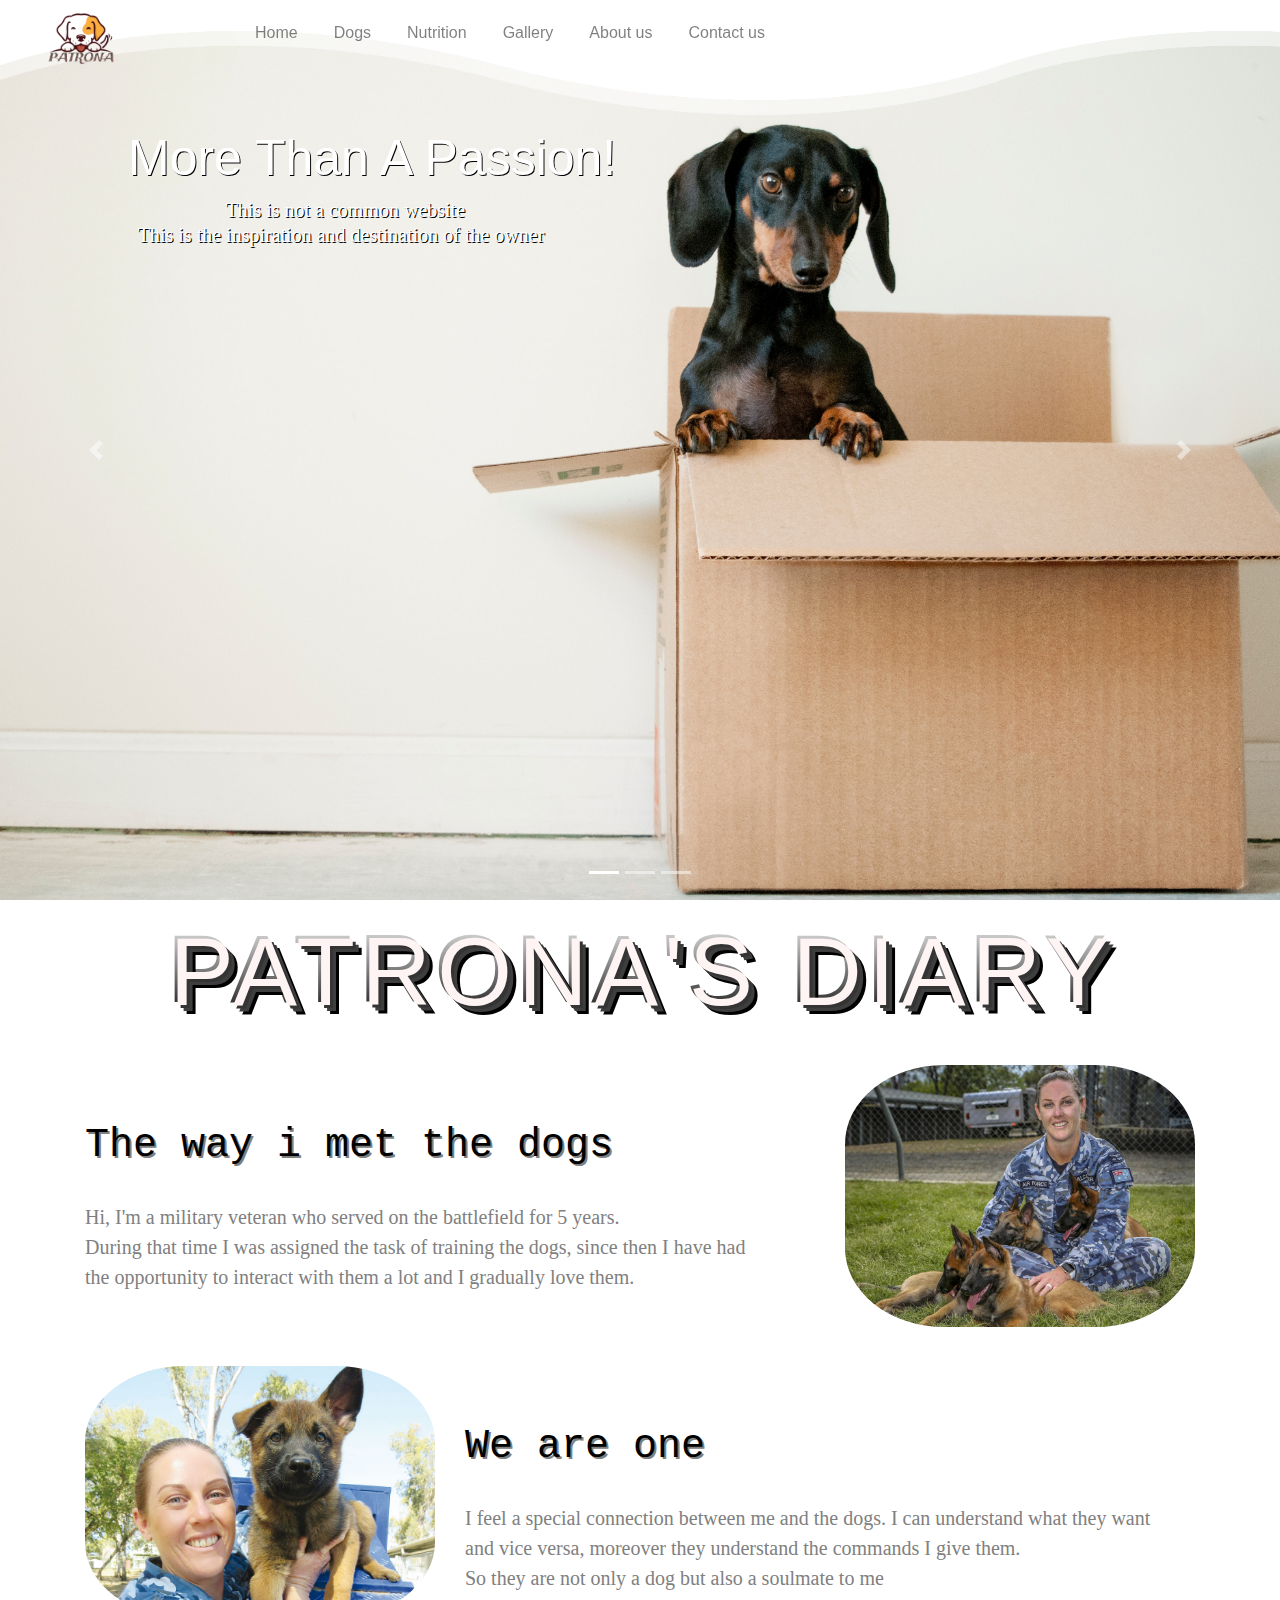
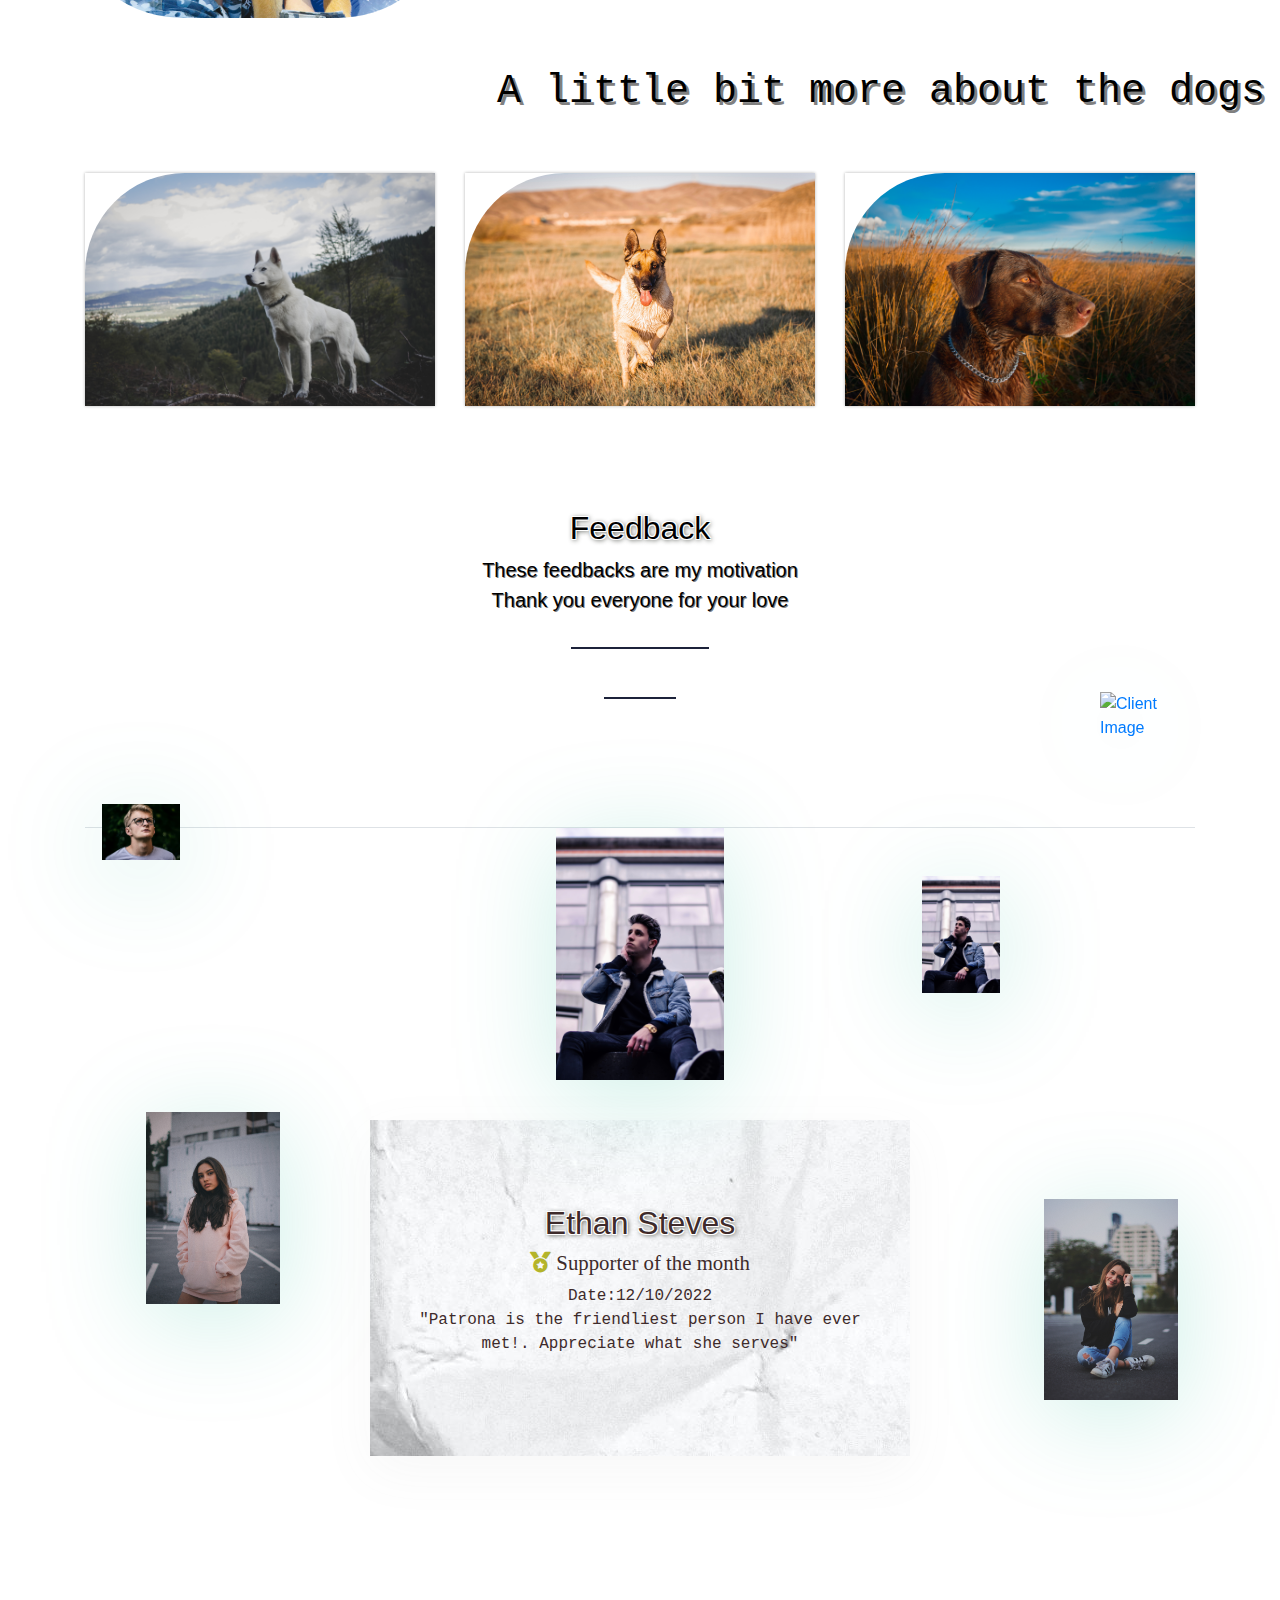
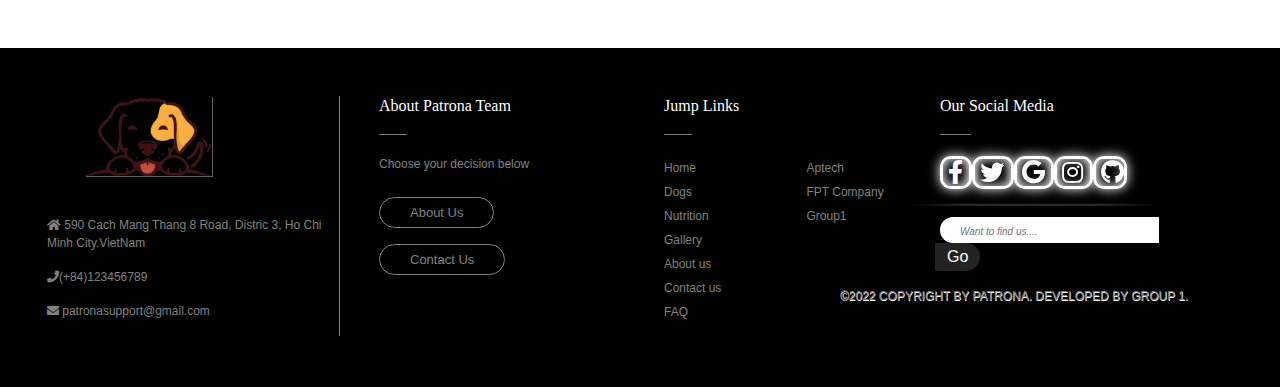
==== commit dd5fff9d: "upload 8" ====
--- a/index.html
+++ b/index.html
@@ -6,11 +6,12 @@
     <meta name="viewport" content="width=device-width, initial-scale=1.0" />
     <!-- <link rel="stylesheet" href="/demo.css"> -->
     <link rel="stylesheet" href="./Home.css">
-    <link rel="shortcut icon" href="image/DOGLOGO.jpg" type="image/jpg">
+    <link rel="shortcut icon" href="./image/DOGLOGO.jpg" type="image/jpg">
     <link rel="stylesheet" href="https://cdnjs.cloudflare.com/ajax/libs/font-awesome/5.15.4/css/all.min.css" />
-    <link href="/maxcdn.bootstrapcdn.com/bootstrap/4.1.1/css/bootstrap.min.css" rel="stylesheet" id="bootstrap-css">
-    <script src="/maxcdn.bootstrapcdn.com/bootstrap/4.1.1/js/bootstrap.min.js"></script>
-    <script src="/cdnjs.cloudflare.com/ajax/libs/jquery/3.2.1/jquery.min.js"></script>
+    <link href="https://maxcdn.bootstrapcdn.com/bootstrap/4.1.1/css/bootstrap.min.css" rel="stylesheet"
+        id="bootstrap-css">
+    <script src="https://maxcdn.bootstrapcdn.com/bootstrap/4.1.1/js/bootstrap.min.js"></script>
+    <script src="https://cdnjs.cloudflare.com/ajax/libs/jquery/3.2.1/jquery.min.js"></script>
 
     <title>
         Patrona
@@ -34,7 +35,7 @@
             <div class="container">
 
 
-                <a class="navbar-brand" href="#"><img src="image/Logo.png" alt="" style="width:100px; "
+                <a class="navbar-brand" href="#"><img src="./image/Logo.png" alt="" style="width:100px; "
                         class="logo"></a>
                 <button class="navbar-toggler" type="button" data-toggle="collapse" data-target="#navbarNav"
                     aria-controls="navbarNav" aria-expanded="false" aria-label="Toggle navigation">
@@ -43,22 +44,22 @@
                 <div class="collapse navbar-collapse" id="navbarNav">
                     <ul class="navbar-nav ml-auto">
                         <li class="nav-item  " style="padding-left: 100px;">
-                            <a class="nav-link" href="index.html">Home <span class="sr-only">(current)</span></a>
+                            <a class="nav-link" href="./index.html">Home <span class="sr-only">(current)</span></a>
                         </li>
                         <li class="nav-item" style="padding-left: 20px;">
-                            <a class="nav-link" href="dogs.html">Dogs</a>
+                            <a class="nav-link" href="./dogs.html">Dogs</a>
                         </li>
                         <li class="nav-item" style="padding-left: 20px;">
-                            <a class="nav-link" href="nutrition.html">Nutrition</a>
+                            <a class="nav-link" href="./nutrition.html">Nutrition</a>
                         </li>
                         <li class="nav-item" style="padding-left: 20px;">
-                            <a class="nav-link " href="gallery.html">Gallery</a>
+                            <a class="nav-link " href="./gallery.html">Gallery</a>
                         </li>
                         <li class="nav-item" style="padding-left: 20px;">
-                            <a class="nav-link " href="aboutus.html">About us</a>
+                            <a class="nav-link " href="./aboutus.html">About us</a>
                         </li>
                         <li class="nav-item" style="padding-left: 20px;">
-                            <a class="nav-link " href="contactus.html">Contact us</a>
+                            <a class="nav-link " href="./contactus.html">Contact us</a>
                         </li>
                     </ul>
                 </div>
@@ -76,7 +77,7 @@
 
             <div class="carousel-inner" role="listbox">
                 <div class="carousel-item active   "
-                    style="background-image: url(image/slider1.jpg); color:white;text-shadow:1px 1px black;  ">
+                    style="background-image: url(./image/slider1.jpg); color:white;text-shadow:1px 1px black;  ">
                     <h3 style="font-size: 50px;position:absolute;margin-top:10%;margin-left:10%;" class="">More Than A
                         Passion!
                         <p
@@ -89,7 +90,7 @@
 
                 </div>
                 <div class="carousel-item  "
-                    style="background-image: url(image/slider2.jpg); color:white;;text-shadow:1px 1px black;">
+                    style="background-image: url(./image/slider2.jpg); color:white;;text-shadow:1px 1px black;">
                     <h3 style="font-size: 50px;position:absolute;margin-top:20%;margin-left:30%;">Not Only Love, But
                         Also Insight!
                         <p
@@ -100,7 +101,7 @@
 
                 </div>
                 <div class="carousel-item "
-                    style="background-image: url(image/slider3.jpg); color:white;;text-shadow:1px 1px black;">
+                    style="background-image: url(./image/slider3.jpg); color:white;;text-shadow:1px 1px black;">
                     <h3 style="font-size: 40px;margin-top:20%;position:absolute;margin-left:36%">No Distance Between Us!
                         <p
                             style="font-size: 30px;position:relative;margin-top:2%;margin-left:-25%;font-family:Cambria, Cochin, Georgia, Times, 'Times New Roman', serif ;">
@@ -152,14 +153,15 @@
                     lot and
                     I gradually love them.</p>
             </div>
-            <img src="image/Content1photo.jpeg" alt="" class="col-md-4"
+            <img src="./image/Content1photo.jpeg" alt="" class="col-md-4"
                 style="border-radius:30% 30% 30% 30%; width: 50px;">
 
         </div>
     </div>
     <div class="container" style="padding-top:3% ;">
         <div class="row">
-            <img src="image/Content2.jpeg" alt="" class="col-md-4" style="border-radius:30% 30% 30% 30%; width: 50px;">
+            <img src="./image/Content2.jpeg" alt="" class="col-md-4"
+                style="border-radius:30% 30% 30% 30%; width: 50px;">
             <div class="col-md-8" style="padding-top:5% ;">
                 <h1 class="Center" style="font-family:monospace ; color:rgb(0, 0, 0); text-shadow: 2px 2px gray;">We
                     are one</h1>
@@ -189,30 +191,30 @@
     <div class="container aboutthedogs" style="margin-top: 12%;">
         <div class="row">
             <div class="col-md-4 col-sm-6">
-                <div class="box1"> <img src="image/dog_type1.jpg" alt="" class="img-shape">
+                <div class="box1"> <img src="./image/dog_type1.jpg" alt="" class="img-shape">
                     <h3 class="title">Belgian Malinois.</h3>
                     <ul class="icon">
-                        <li><a href="gallery.html"><i class=" fa fa-camera-retro"></i></a></li>
+                        <li><a href="./gallery.html"><i class=" fa fa-camera-retro"></i></a></li>
                         <li><a href="https://g.co/kgs/B3AWLo"><i class="	fa fa-share-alt-square"></i></a></li>
 
                     </ul>
                 </div>
             </div>
             <div class="col-md-4 col-sm-6">
-                <div class="box1"> <img src=" image/dog_type2.jpg" alt="" class="img-thumbn img-shape">
+                <div class="box1"> <img src="./image/dog_type2.jpg" alt="" class="img-thumbn img-shape">
                     <h3 class="title">Becgie</h3>
                     <ul class="icon">
-                        <li><a href=" gallery.html"><i class="fa fa-camera-retro"></i></a></li>
+                        <li><a href="./gallery.html"><i class="fa fa-camera-retro"></i></a></li>
                         <li><a href="https://g.co/kgs/euwd7z"><i class="fa fa-share-alt-square"></i></a></li>
 
                     </ul>
                 </div>
             </div>
             <div class="col-md-4 col-sm-6">
-                <div class="box1"> <img src=" image/dog_type3.jpg" alt="" class="img-shape">
+                <div class="box1"> <img src="./image/dog_type3.jpg" alt="" class="img-shape">
                     <h3 class="title">German Shepherd</h3>
                     <ul class="icon">
-                        <li><a href=" gallery.html"><i class="fa fa-camera-retro"></i></a></li>
+                        <li><a href="./gallery.html"><i class="fa fa-camera-retro"></i></a></li>
                         <li><a href="https://g.co/kgs/eTK8eJ"><i class="fa fa-share-alt-square"></i></a></li>
 
                     </ul>
@@ -244,27 +246,27 @@
                             <ul class="nav nav-tabs">
                                 <li class="nav-item">
                                     <a class="nav-link " href="#client1" data-toggle="tab">
-                                        <img class="drop-shadow" src=" image/feedback1.jpg" alt="Client Image">
+                                        <img class="drop-shadow" src="./image/feedback1.jpg" alt="Client Image">
                                     </a>
                                 </li>
                                 <li class="nav-item">
                                     <a class="nav-link" href="#client2" data-toggle="tab">
-                                        <img class="drop-shadow" src=" image/feedback2.jpg" alt="Client Image">
+                                        <img class="drop-shadow" src="./image/feedback2.jpg" alt="Client Image">
                                     </a>
                                 </li>
                                 <li class="nav-item">
                                     <a class="nav-link" href="#client3" data-toggle="tab">
-                                        <img class="drop-shadow" src=" image/feedback3.jpg" alt="Client Image">
+                                        <img class="drop-shadow" src="./image/feedback3.jpg" alt="Client Image">
                                     </a>
                                 </li>
                                 <li class="nav-item">
                                     <a class="nav-link" href="#client4" data-toggle="tab">
-                                        <img class="drop-shadow" src=" image/feedback4.jpg" alt="Client Image">
+                                        <img class="drop-shadow" src="./image/feedback4.jpg" alt="Client Image">
                                     </a>
                                 </li>
                                 <li class="nav-item">
                                     <a class="nav-link" href="#client5" data-toggle="tab">
-                                        <img class="drop-shadow" src=" image/feedback5.jpg" alt="Client Image">
+                                        <img class="drop-shadow" src="./image/feedback5.jpg" alt="Client Image">
                                     </a>
                                 </li>
                             </ul>
@@ -274,10 +276,10 @@
                                 <div class="tab-content">
                                     <div class="tab-pane fade show active" id="client1">
                                         <div class="client-thumb mx-auto mb-25">
-                                            <img class="drop-shadow" src=" image/feedback1.jpg" alt="Client Image">
+                                            <img class="drop-shadow" src="./image/feedback1.jpg" alt="Client Image">
                                         </div>
                                         <div class="client-desc  d-flex align-items-center"
-                                            style="background-image:url( image/manik-roy-yGx-xAGwHQs-unsplash.jpg)">
+                                            style="background-image:url(./image/manik-roy-yGx-xAGwHQs-unsplash.jpg)">
                                             <div class="text mx-auto">
                                                 <h2 class="mb-10">Ethan Steves</h2>
                                                 <h6 class="feedback_style2"> <i class="fa fa-medal medal_icon"></i>
@@ -292,10 +294,10 @@
                                     <!-- client2  -->
                                     <div class="tab-pane fade" id="client2">
                                         <div class="client-thumb mx-auto mb-25">
-                                            <img class="drop-shadow" src=" image/feedback2.jpg" alt="Client Image">
+                                            <img class="drop-shadow" src="./image/feedback2.jpg" alt="Client Image">
                                         </div>
                                         <div class="client-desc d-flex align-items-center"
-                                            style="background-image:url( image/manik-roy-yGx-xAGwHQs-unsplash.jpg)">
+                                            style="background-image:url(./image/manik-roy-yGx-xAGwHQs-unsplash.jpg)">
                                             <div class="text mx-auto">
                                                 <h4 class="mb-10">Anna Silver</h4>
                                                 <h6 class="feedback_style2"><i class="fa fa-bookmark icon_bookmark">
@@ -310,7 +312,7 @@
                                     <!-- client3 -->
                                     <div class="tab-pane fade" id="client3">
                                         <div class="client-thumb mx-auto mb-25">
-                                            <img class="drop-shadow" src=" image/feedback3.jpg" alt="Client Image">
+                                            <img class="drop-shadow" src="./image/feedback3.jpg" alt="Client Image">
                                         </div>
                                         <div class="client-desc bg-white d-flex align-items-center"
                                             style="background-image:url( image/manik-roy-yGx-xAGwHQs-unsplash.jpg)">
@@ -327,10 +329,10 @@
                                     <!-- client4 -->
                                     <div class="tab-pane fade" id="client4">
                                         <div class="client-thumb mx-auto mb-25">
-                                            <img class="drop-shadow" src=" image/feedback4.jpg" alt="Client Image">
+                                            <img class="drop-shadow" src="./image/feedback4.jpg" alt="Client Image">
                                         </div>
                                         <div class="client-desc bg-white d-flex align-items-center"
-                                            style="background-image:url( image/manik-roy-yGx-xAGwHQs-unsplash.jpg)">
+                                            style="background-image:url(./image/manik-roy-yGx-xAGwHQs-unsplash.jpg)">
                                             <div class="text mx-auto">
                                                 <h4 class="mb-10">Rolland Hoyer</h4>
                                                 <h6 class="feedback_style2"><i class="fa fa-bookmark icon_bookmark">
@@ -346,10 +348,10 @@
                                     <!-- client5 -->
                                     <div class="tab-pane fade" id="client5">
                                         <div class="client-thumb mx-auto mb-25">
-                                            <img class="drop-shadow" src=" image/feedback5.jpg" alt="Client Image">
+                                            <img class="drop-shadow" src="./image/feedback5.jpg" alt="Client Image">
                                         </div>
                                         <div class="client-desc bg-white d-flex align-items-center"
-                                            style="background-image:url( image/manik-roy-yGx-xAGwHQs-unsplash.jpg)">
+                                            style="background-image:url(./image/manik-roy-yGx-xAGwHQs-unsplash.jpg)">
                                             <div class="text mx-auto">
                                                 <h4 class="mb-10">Adam</h4>
                                                 <h6 class="feedback_style2"><i class="fa fa-bookmark icon_bookmark">
@@ -379,7 +381,7 @@
                     <div class="row">
                         <div class="col-md-6 ">
                             <div class="logo-part">
-                                <img src=" image/logodog2.png" class="w-50 logo-footer">
+                                <img src="./image/logodog2.png" class="w-50 logo-footer">
                                 <p class="text_footer" style=" margin-left:-15%;"><i class="fas fa-home me-3"></i> 590
                                     Cach Mang Thang 8 Road,
                                     Distric 3, Ho Chi Minh
@@ -398,8 +400,8 @@
                         <div class="col-md-6 px-4">
                             <h6> About Patrona Team</h6>
                             <p class="text_footer">Choose your decision below</p>
-                            <a href=" aboutus.html" class="btn-footer"> About Us </a><br>
-                            <a href=" contactus.html" class="btn-footer"> Contact Us</a>
+                            <a href="./aboutus.html" class="btn-footer"> About Us </a><br>
+                            <a href="./contactus.html" class="btn-footer"> Contact Us</a>
                         </div>
                     </div>
                 </div>
@@ -410,13 +412,13 @@
                             <div class="row ">
                                 <div class="col-md-6">
                                     <ul>
-                                        <li> <a href=" index.html" class="text_footer"> Home</a> </li>
-                                        <li> <a href=" dogs.html" class="text_footer"> Dogs</a> </li>
-                                        <li> <a href=" nutrition.html" class="text_footer"> Nutrition</a> </li>
-                                        <li> <a href=" gallery.html" class="text_footer"> Gallery</a> </li>
-                                        <li> <a href=" aboutus.html" class="text_footer"> About us</a> </li>
-                                        <li> <a href=" contactus.html" class="text_footer"> Contact us</a> </li>
-                                        <li> <a href=" faq.html" class="text_footer"> FAQ</a> </li>
+                                        <li> <a href="./index.html" class="text_footer"> Home</a> </li>
+                                        <li> <a href="./dogs.html" class="text_footer"> Dogs</a> </li>
+                                        <li> <a href="./nutrition.html" class="text_footer"> Nutrition</a> </li>
+                                        <li> <a href="./gallery.html" class="text_footer"> Gallery</a> </li>
+                                        <li> <a href="./aboutus.html" class="text_footer"> About us</a> </li>
+                                        <li> <a href="./contactus.html" class="text_footer"> Contact us</a> </li>
+                                        <li> <a href="./faq.html" class="text_footer"> FAQ</a> </li>
                                     </ul>
                                 </div>
 
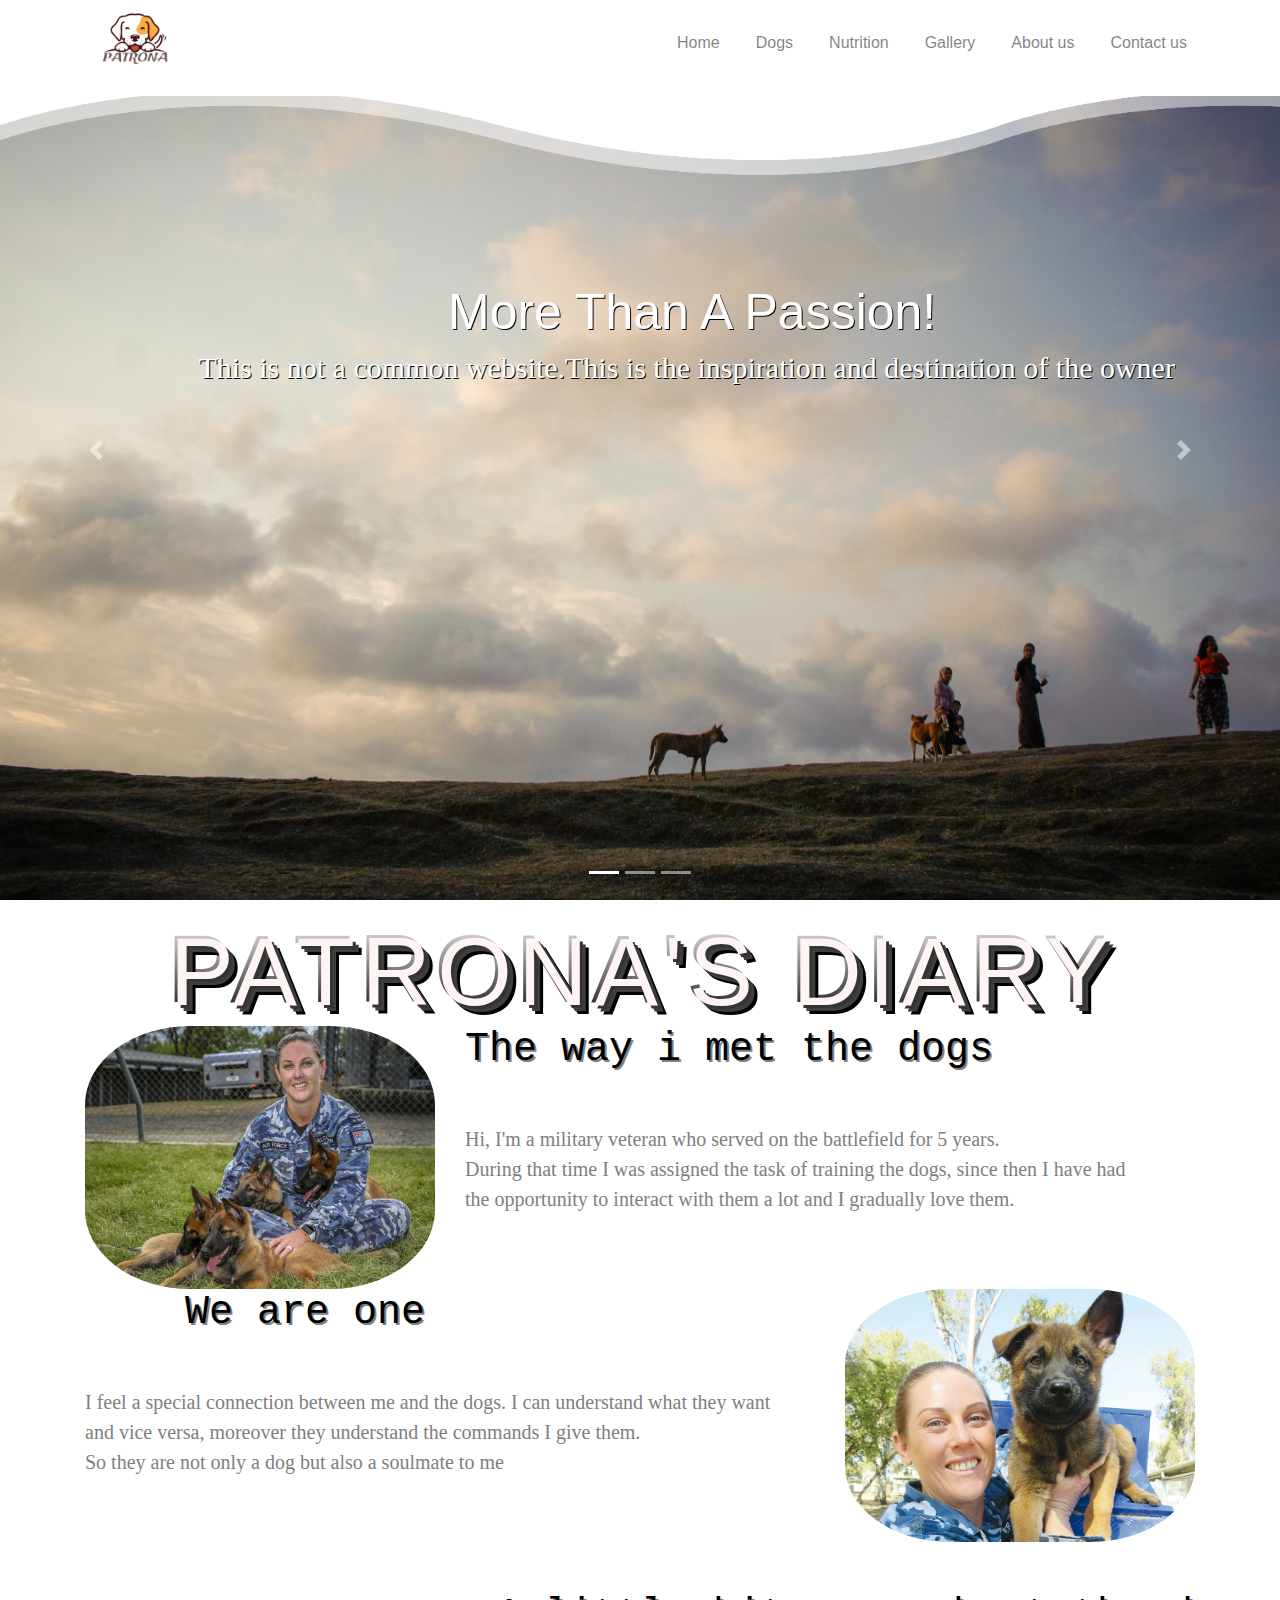
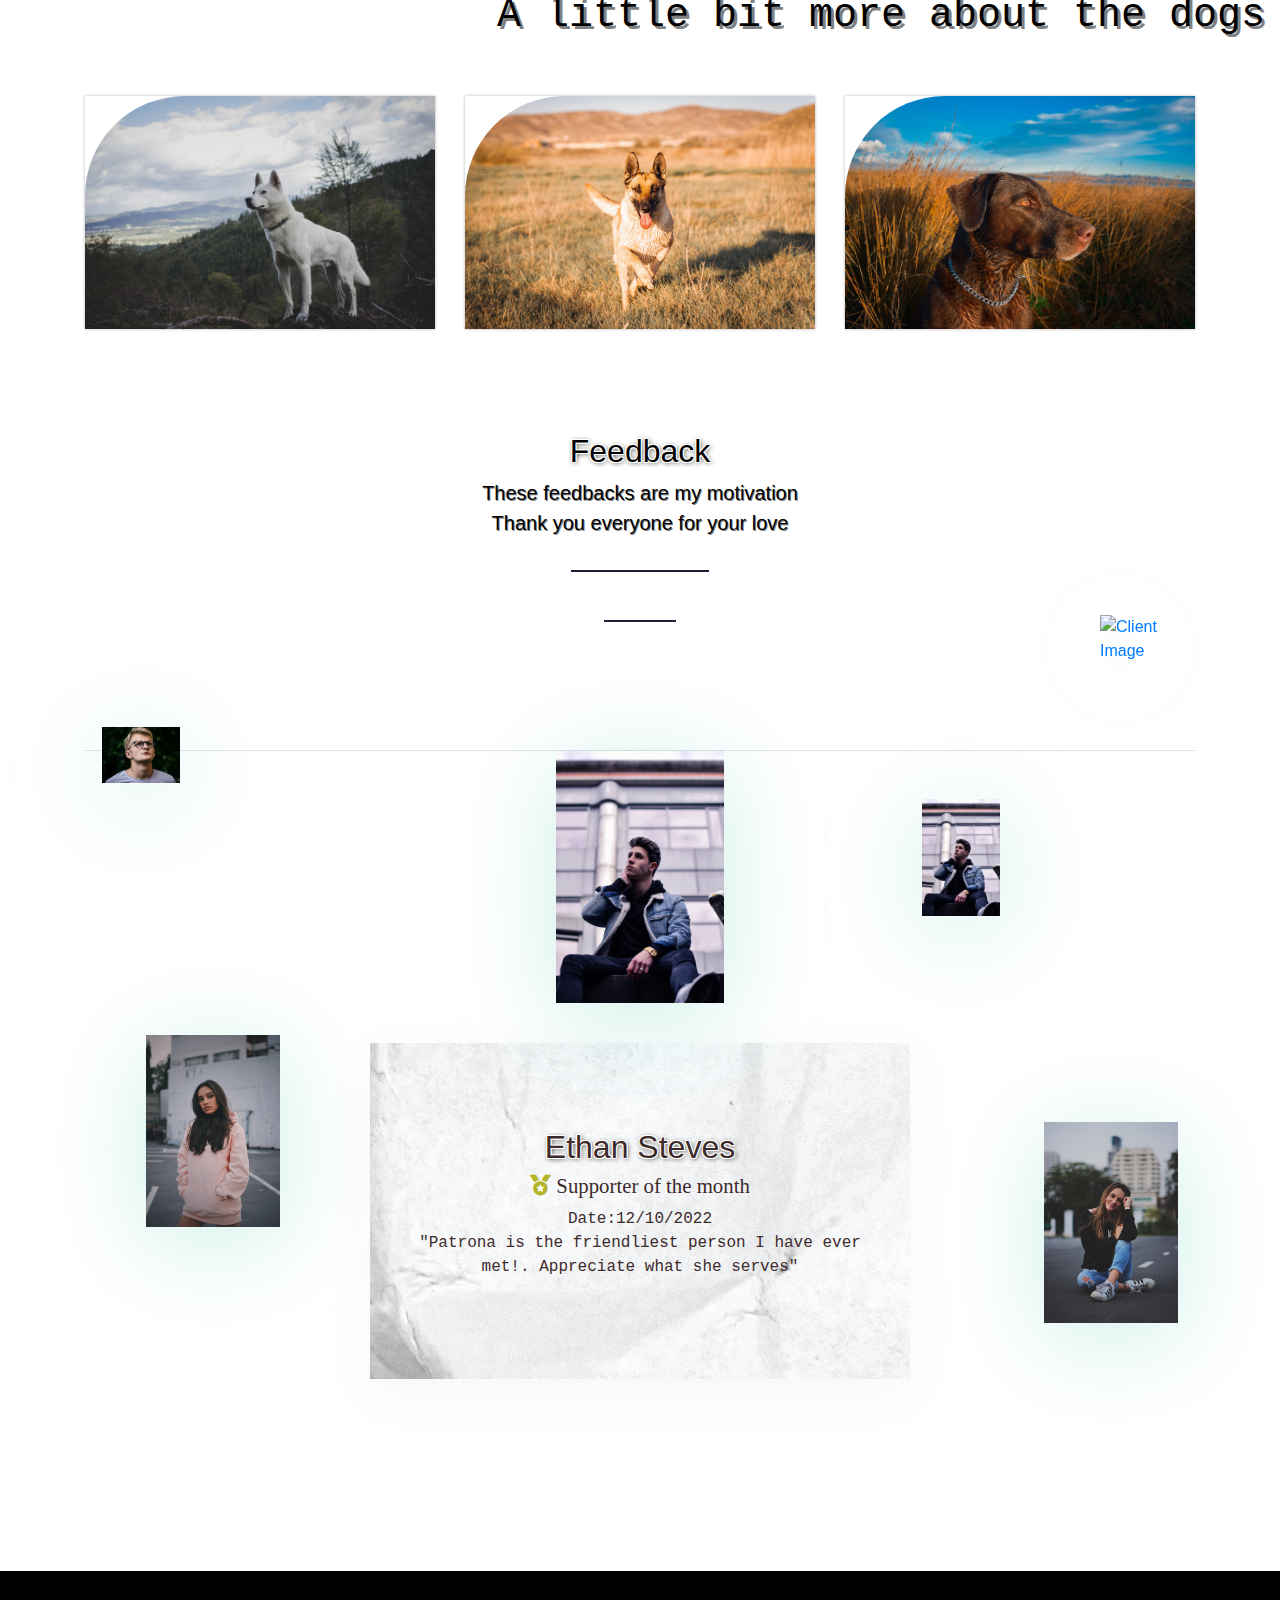
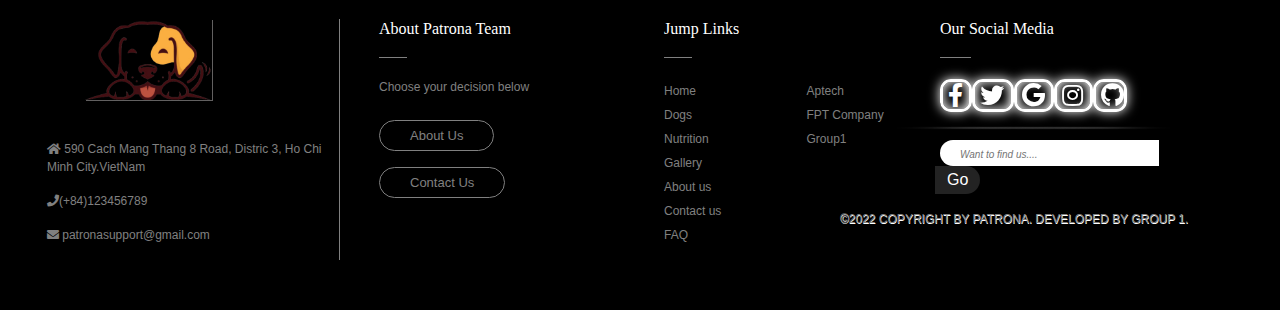
==== commit f95442f0: "upload 11" ====
--- a/index.html
+++ b/index.html
@@ -31,34 +31,35 @@
 
 
         </section>
-        <nav class=" my-nav navbar navbar-light navbar-expand-lg ">
+        <nav class=" my-nav navbar navbar-light navbar-expand-lg bg-white  " style="width:100%">
             <div class="container">
 
 
-                <a class="navbar-brand" href="#"><img src="./image/Logo.png" alt="" style="width:100px; "
+                <a class="navbar-brand    " href="#"><img src="./image/Logo.png" alt="" style="width: 100px;   "
                         class="logo"></a>
+
                 <button class="navbar-toggler" type="button" data-toggle="collapse" data-target="#navbarNav"
                     aria-controls="navbarNav" aria-expanded="false" aria-label="Toggle navigation">
                     <span class="navbar-toggler-icon"></span>
                 </button>
                 <div class="collapse navbar-collapse" id="navbarNav">
-                    <ul class="navbar-nav ml-auto">
-                        <li class="nav-item  " style="padding-left: 100px;">
+                    <ul class="navbar-nav ml-auto  ">
+                        <li class="nav-item  " style="padding-top: 20px;">
                             <a class="nav-link" href="./index.html">Home <span class="sr-only">(current)</span></a>
                         </li>
-                        <li class="nav-item" style="padding-left: 20px;">
+                        <li class="nav-item" style="padding-top: 20px;padding-left: 20px;">
                             <a class="nav-link" href="./dogs.html">Dogs</a>
                         </li>
-                        <li class="nav-item" style="padding-left: 20px;">
+                        <li class="nav-item" style="padding-top: 20px;padding-left: 20px;">
                             <a class="nav-link" href="./nutrition.html">Nutrition</a>
                         </li>
-                        <li class="nav-item" style="padding-left: 20px;">
+                        <li class="nav-item" style="padding-top: 20px;padding-left: 20px;">
                             <a class="nav-link " href="./gallery.html">Gallery</a>
                         </li>
-                        <li class="nav-item" style="padding-left: 20px;">
+                        <li class="nav-item" style="padding-top: 20px;padding-left: 20px;">
                             <a class="nav-link " href="./aboutus.html">About us</a>
                         </li>
-                        <li class="nav-item" style="padding-left: 20px;">
+                        <li class="nav-item" style="padding-top: 20px;padding-left: 20px;">
                             <a class="nav-link " href="./contactus.html">Contact us</a>
                         </li>
                     </ul>
@@ -78,14 +79,13 @@
             <div class="carousel-inner" role="listbox">
                 <div class="carousel-item active   "
                     style="background-image: url(./image/slider1.jpg); color:white;text-shadow:1px 1px black;  ">
-                    <h3 style="font-size: 50px;position:absolute;margin-top:10%;margin-left:10%;" class="">More Than A
+                    <h3 style="font-size: 50px;position:absolute;margin-top:22%;margin-left:35%;" class="">More Than A
                         Passion!
                         <p
-                            style="font-size: 20px;position:relative;margin-top:2%;margin-left:20%;font-family:Cambria, Cochin, Georgia, Times, 'Times New Roman', serif ;">
-                            This is not a common website </p>
-                        <p
-                            style="font-size: 20px;position:relative;margin-top:-3%;margin-left:2%;font-family:Cambria, Cochin, Georgia, Times, 'Times New Roman', serif ;">
-                            This is the inspiration and destination of the owner </p>
+                            style="font-size: 30px;position:relative;margin-top:1%;margin-left:-30%;font-family:Cambria, Cochin, Georgia, Times, 'Times New Roman', serif ;">
+
+
+                            This is not a common website.This is the inspiration and destination of the owner </p>
                     </h3>
 
                 </div>
@@ -102,9 +102,9 @@
                 </div>
                 <div class="carousel-item "
                     style="background-image: url(./image/slider3.jpg); color:white;;text-shadow:1px 1px black;">
-                    <h3 style="font-size: 40px;margin-top:20%;position:absolute;margin-left:36%">No Distance Between Us!
+                    <h3 style="font-size: 50px;margin-top:23%;position:absolute;margin-left:36%">No Distance Between Us!
                         <p
-                            style="font-size: 30px;position:relative;margin-top:2%;margin-left:-25%;font-family:Cambria, Cochin, Georgia, Times, 'Times New Roman', serif ;">
+                            style="font-size: 30px;position:relative;margin-top:1%;margin-left:-25%;font-family:Cambria, Cochin, Georgia, Times, 'Times New Roman', serif ;">
                             Together we make a strong chain to mount the dog's lovers and
                             beyond</p>
                     </h3>
@@ -137,48 +137,73 @@
     </div>
 
     <!-- about patrona  -->
-    <div class="container" style="padding-top:3% ;">
+    <div class="section container">
         <div class="row">
-            <div class="col-md-8" style="padding-top:5% ;">
-                <h1 class="Center" style="font-family:monospace ; color:rgb(0, 0, 0);text-shadow: 2px 2px gray;">The way
-                    i met
-                    the dogs</h1> <br>
-                <p
-                    style="font-size: 20px; font-family:Cambria, Cochin, Georgia, Times, 'Times New Roman', serif ;color: gray;">
-                    Hi,
-                    I'm a military veteran who served on the battlefield for 5 years. <br>
-                    During that time I was
-                    assigned
-                    the task of training the dogs, since then I have had <br> the opportunity to interact with them a
-                    lot and
-                    I gradually love them.</p>
-            </div>
-            <img src="./image/Content1photo.jpeg" alt="" class="col-md-4"
-                style="border-radius:30% 30% 30% 30%; width: 50px;">
-
+            <div class="col-md-4">
+                <div class="ls-img">
+                    <img src="./image/Content1photo.jpeg" width="100%" srcset=""
+                        style="border-radius:30% 30% 30% 30%; width: 100%;">
+                </div>
+
+            </div>
+            <div class="col-md-8">
+
+                <div class="heading">
+                    <h1 class="Center" style="font-family:monospace ; color:rgb(0, 0, 0);text-shadow: 2px 2px gray;">The
+                        way
+                        i met
+                        the dogs</h1>
+                </div>
+
+                <div class="bio text-justify"
+                    style="  font-family: 'Gill Sans', 'Gill Sans MT', Calibri, 'Trebuchet MS', sans-serif;">
+                    <p
+                        style="font-size: 20px; font-family:Cambria, Cochin, Georgia, Times, 'Times New Roman', serif ;color: gray; margin-top:50px;">
+                        Hi,
+                        I'm a military veteran who served on the battlefield for 5 years. <br>
+                        During that time I was
+                        assigned
+                        the task of training the dogs, since then I have had <br> the opportunity to interact with them
+                        a
+                        lot and
+                        I gradually love them. </p>
+
+                </div>
+            </div>
         </div>
     </div>
-    <div class="container" style="padding-top:3% ;">
+    <div class="section container">
         <div class="row">
-            <img src="./image/Content2.jpeg" alt="" class="col-md-4"
-                style="border-radius:30% 30% 30% 30%; width: 50px;">
-            <div class="col-md-8" style="padding-top:5% ;">
-                <h1 class="Center" style="font-family:monospace ; color:rgb(0, 0, 0); text-shadow: 2px 2px gray;">We
-                    are one</h1>
-                <br>
-                <p
-                    style="font-size: 20px; font-family:Cambria, Cochin, Georgia, Times, 'Times New Roman', serif ;color: gray;">
-                    I feel a special connection between me and the dogs. I can understand what they want <br>
-                    and vice
-                    versa,
-                    moreover they understand the commands I give them. <br>So they are not only a dog but also a
-                    soulmate to
-                    me</p>
-            </div>
-
-
+            <div class="col-md-8">
+                <div class="heading">
+                    <h1 class="Center"
+                        style="font-family:monospace ; color:rgb(0, 0, 0); text-shadow: 2px 2px gray;margin-top:0px;margin-left:100px;">
+                        We
+                        are one</h1>
+                </div>
+                <div class="bio text-justify"
+                    style="  font-family: 'Gill Sans', 'Gill Sans MT', Calibri, 'Trebuchet MS', sans-serif;">
+                    <p
+                        style="font-size: 20px; font-family:Cambria, Cochin, Georgia, Times, 'Times New Roman', serif ;color: gray;margin-top:50px;">
+                        I feel a special connection between me and the dogs. I can understand what they want <br>
+                        and vice
+                        versa,
+                        moreover they understand the commands I give them. <br>So they are not only a dog but also a
+                        soulmate to
+                        me </p>
+
+                </div>
+            </div>
+            <div class="col-md-4">
+                <div class="ls-img">
+                    <img src="./image/Content2.jpeg " width="100%" srcset=""
+                        style="border-radius:30% 30% 30% 30%; width: 100%;">
+                </div>
+
+            </div>
         </div>
     </div>
+
     <!-- about the dogs  -->
     <div class="col-md-12">
         <h1 class="title1"
@@ -474,10 +499,62 @@
         </div>
         </div>
     </footer>
+    <div class="scroll-top not-visible  ">
+        <i class="fa fa-angle-up  "></i>
+    </div>
 </body>
-<script src="https://code.jquery.com/jquery-3.3.1.slim.min.js"
-    integrity="sha384-q8i/X+965DzO0rT7abK41JStQIAqVgRVzpbzo5smXKp4YfRvH+8abtTE1Pi6jizo"
+<script>
+    $(document).ready(function () {
+
+        // Scroll
+        $(window).scroll(function () {
+            if ($(this).scrollTop() > 400) {
+                $('.scroll-top').removeClass('not-visible');
+            } else {
+                $('.scroll-top').addClass('not-visible');
+            }
+        });
+
+        $('.scroll-top').click(function (e) {
+            e.preventDefault();
+            $('html,body').animate({ scrollTop: 0 }, 500);
+        });
+
+        // animation
+        $(window).scroll(function () {
+            $('.slideamin').each(function () {
+                let pos = $(this).offset().top;
+
+                let winTop = $(window).scrollTop();
+                if (pos < winTop + 600) {
+                    $(this).addClass('slide');
+                }
+            });
+        });
+        $(window).scroll(function () {
+            $('.slideamin2').each(function () {
+                let pos = $(this).offset().top;
+
+                let winTop = $(window).scrollTop();
+                if (pos < winTop + 600) {
+                    $(this).addClass('slide2');
+                }
+            });
+        });
+        $(window).scroll(function () {
+            $('.slideamin3').each(function () {
+                let pos = $(this).offset().top;
+
+                let winTop = $(window).scrollTop();
+                if (pos < winTop + 600) {
+                    $(this).addClass('slide3');
+                }
+            });
+        });
+    });</script>
+<script src="https://code.jquery.com/jquery-3.6.1.js" integrity="sha256-3zlB5s2uwoUzrXK3BT7AX3FyvojsraNFxCc2vC/7pNI="
     crossorigin="anonymous"></script>
+
 <script src="https://cdnjs.cloudflare.com/ajax/libs/popper.js/1.14.6/umd/popper.min.js"
     integrity="sha384-wHAiFfRlMFy6i5SRaxvfOCifBUQy1xHdJ/yoi7FRNXMRBu5WHdZYu1hA6ZOblgut"
     crossorigin="anonymous"></script>
--- a/Home.css
+++ b/Home.css
@@ -1,1099 +1,1136 @@
- .carousel-item {
-     height: 100vh;
-     background: no-repeat center center scroll;
-     -webkit-background-size: cover;
-     -moz-background-size: cover;
-     -o-background-size: cover;
-     background-size: cover;
- }
-
-
- .nav-link:hover {
-     font-variation-settings: "wght" 582;
-     letter-spacing: 5px;
-
- }
-
- nav {
-     position: absolute !important;
-     z-index: 150;
-     margin-top: -30px;
- }
-
- section .cloudwave {
-     position: absolute;
-     left: 0;
-     top: 0;
-     width: 100%;
-     height: 100px;
-     background: url(./image/wave_effect.png);
-     background-size: 1000px 100px;
-
- }
-
- section .cloudwave.wave1 {
-     animation: animate 30s linear infinite;
-     z-index: 100;
-     opacity: 1;
-     animation-delay: 0s;
-     top: 0px;
- }
-
- @keyframes animate {
-     0% {
-         background-position-x: 0;
-     }
-
-     100% {
-         background-position-x: 1000px;
-     }
-
- }
-
- section .cloudwave.wave2 {
-     animation: animate2 15s linear infinite;
-     z-index: 99;
-     opacity: 0.5;
-     animation-delay: -5s;
-     top: 15px;
- }
-
- @keyframes animate2 {
-     0% {
-         background-position-x: 0;
-     }
-
-     100% {
-         background-position-x: -1000px;
-     }
-
- }
-
- section .cloudwave.wave3 {
-     animation: animate3 10s linear infinite;
-     z-index: 98;
-     opacity: 0.7;
-     animation-delay: -4s;
- }
-
- @keyframes animate3 {
-     0% {
-         background-position-x: 0;
-     }
-
-     100% {
-         background-position-x: 1000px;
-     }
-
- }
-
- .slideamin {
-     visibility: hidden;
- }
-
- .slide {
-     animation: slide linear 1s;
-     -webkit-animation: slide linear 1s;
-     -moz-animation: slide linear 1s;
-     -o-animation: slide linear 1s;
-     visibility: visible;
- }
-
- @keyframes slide {
-     0% {
-         opacity: 0;
-         transform: translateY(70%);
-     }
-
-     100% {
-         opacity: 1;
-         transform: translateY(0);
-     }
- }
-
- @-webkit-keyframes slide {
-     0% {
-         opacity: 0;
-         transform: translateY(70%);
-     }
-
-     100% {
-         opacity: 1;
-         transform: translateY(0);
-     }
- }
-
- @-moz-keyframes slide {
-     0% {
-         opacity: 0;
-         transform: translateY(70%);
-     }
-
-     100% {
-         opacity: 1;
-         transform: translateY(0);
-     }
- }
-
- @-o-keyframes slide {
-     0% {
-         opacity: 0;
-         transform: translateY(70%);
-     }
-
-     100% {
-         opacity: 1;
-         transform: translateY(0);
-     }
- }
-
- /* end header css  */
-
-
- @media only screen and (max-width: 600px) {
-     .glowing-btn {
-         font-size: 1em;
-     }
- }
-
- .aboutthedogs {
-     margin-top: 100px
- }
-
- .box1 img,
- .box1:after,
- .box1:before {
-     width: 100%;
-     transition: all .3s ease 0s
- }
-
- .box1 .icon,
- .box2,
- .box3,
- .box4,
- .box5 .icon li a {
-     text-align: center
- }
-
- .box10:after,
- .box10:before,
- .box1:after,
- .box1:before,
- .box2 .inner-content:after,
- .box3:after,
- .box3:before,
- .box4:before,
- .box5:after,
- .box5:before,
- .box6:after,
- .box7:after,
- .box7:before {
-     content: ""
- }
-
- .box1,
- .box11,
- .box12,
- .box13,
- .box14,
- .box16,
- .box17,
- .box18,
- .box2,
- .box20,
- .box21,
- .box3,
- .box4,
- .box5,
- .box5 .icon li a,
- .box6,
- .box7,
- .box8 {
-     overflow: hidden
- }
-
- .box1 .title,
- .box10 .title,
- .box4 .title,
- .box7 .title {
-     letter-spacing: 1px
- }
-
- .box3 .post,
- .box4 .post,
- .box5 .post,
- .box7 .post {
-     font-style: italic
- }
-
- body {
-     background-color: #4a4a51
- }
-
- .mt-30 {
-     margin-top: 30px
- }
-
- .mt-40 {
-     margin-top: 40px
- }
-
- .mb-30 {
-     margin-bottom: 30px
- }
-
- .box1 .icon,
- .box1 .title {
-     margin: 0;
-     position: absolute
- }
-
- .box1 {
-     box-shadow: 0 0 3px rgba(0, 0, 0, .3);
-     position: relative
- }
-
- .box1:after,
- .box1:before {
-     height: 50%;
-     background: rgba(0, 0, 0, .5);
-     position: absolute;
-     top: 0;
-     left: 0;
-     z-index: 1;
-     transform-origin: 100% 0;
-     transform: rotateZ(90deg)
- }
-
- .box1:after {
-     top: auto;
-     bottom: 0;
-     transform-origin: 0 100%
- }
-
- .box1:hover:after,
- .box1:hover:before {
-     transform: rotateZ(0)
- }
-
- .box1 img {
-     height: auto;
-     transform: scale(1) rotate(0)
- }
-
- .box1:hover img {
-     filter: sepia(80%);
-     transform: scale(1.3) rotate(10deg)
- }
-
- .box1 .title {
-     font-size: 19px;
-     font-weight: 600;
-     color: rgb(220, 212, 212);
-     text-transform: uppercase;
-     text-shadow: 0 0 1px #ffffff;
-     bottom: 10px;
-     left: 10px;
-     opacity: 0;
-     z-index: 2;
-     transform: scale(0);
-     transition: all .5s ease .2s
- }
-
- .box1:hover .title {
-     opacity: 1;
-     transform: scale(1)
- }
-
- .box1 .icon {
-     padding: 7px 5px;
-     list-style: none;
-     background: #ff730099;
-     border-radius: 0 0 0 10px;
-     top: -100%;
-     right: 0;
-     z-index: 2;
-     transition: all .3s ease .2s
- }
-
- .box1:hover .icon {
-     top: 0
- }
-
- .box1 .icon li {
-     display: block;
-     margin: 10px 0
- }
-
- .box1 .icon li a {
-     display: block;
-     width: 35px;
-     height: 35px;
-     line-height: 35px;
-     border-radius: 50px;
-     font-size: 18px;
-     color: rgb(224, 220, 220);
-     transition: all .3s ease 0s
- }
-
- .box2 .icon li a,
- .box3 .icon a:hover,
- .box4 .icon li a:hover,
- .box5 .icon li a,
- .box6 .icon li a {
-     border-radius: 50px
- }
-
- .box1 .icon li a:hover {
-     color: rgb(79, 70, 70);
-     box-shadow: 0 0 10px #000 inset, 0 0 0 3px rgb(255, 250, 250)
- }
-
- @media only screen and (max-width:990px) {
-     .box1 {
-         margin-bottom: 30px
-     }
- }
-
- .img-shape {
-     border-radius: 100px 0px 0px 0px;
- }
-
-
-
- .card {
-     position: absolute;
-     border: solid 1px #212121;
-     padding: 45px 50px 25px 60px;
-     margin-top: 200px;
-     background-color: #212121;
-     border-radius: 10px;
-     color: rgb(255, 255, 255);
- }
-
- .post-txt {
-     font-size: 20px;
-     margin-bottom: 0;
- }
-
- .quote-img {
-     position: absolute;
-     top: 32px;
-     left: 25px;
-     width: 30px;
-     height: 30px;
- }
-
- .nice-img {
-     width: 20px;
-     height: 25px;
-     margin-bottom: 7px;
- }
-
- .arrow-down {
-     width: 0;
-     height: 0;
-     border-left: 25px solid transparent;
-     border-right: 25px solid transparent;
-     border-top: 20px solid #212121;
-     margin-left: 85px;
- }
-
- .fit-image {
-     width: 100%;
-     object-fit: cover;
- }
-
- .profile-pic {
-     position: absolute;
-     width: 120px;
-     height: 120px;
-     border-radius: 100%;
-     left: -270%;
-     margin-top: 10px;
- }
-
- .profile-name {
-     position: absolute;
-     font-size: 22px;
-     margin-top: 60px;
-     left: 210px;
-     color: #616161;
- }
-
-
-
- h2 {
-     font-size: 5rem;
-     text-shadow: 1px 1px #ffffff, -1px 1px #ffffff, 1px -1px #ffffff, -1px -1px #ffffff, 1px 1px 5px #252920;
-
- }
-
- .h1,
- .h2,
- .h3,
- .h4,
- .h5,
- .h6,
- h1,
- h2,
- h3,
- h4,
- h5,
- h6 {
-     margin-bottom: 1.5rem;
-     font-family: "Dosis", sans-serif;
-     font-weight: 600;
-     line-height: 1.2;
-
-
- }
-
- .client-testimonial .drop-shadow {
-     -webkit-filter: drop-shadow(0px 15px 50px rgba(2, 173, 136, 0.2));
-     -moz-filter: drop-shadow(0px 15px 50px rgba(2, 173, 136, 0.2));
-     -o-filter: drop-shadow(0px 15px 50px rgba(2, 173, 136, 0.2));
-     filter: drop-shadow(0px 15px 50px rgba(2, 173, 136, 0.2));
- }
-
- .bg-5 {
-     background-image: url("http://regaltheme.com/tf/multi/rnr/assets/img/bg/5.png");
-     background-position: center 65%;
-     background-size: auto;
-     background-repeat: no-repeat;
- }
-
- .client-testimonial .client-nav .nav-item {
-     position: absolute;
-     z-index: 5;
-     width: 10.5rem;
- }
-
- .client-testimonial .client-nav .nav-item:nth-child(1) {
-     top: 2.5rem;
-     right: 16%;
-     width: 7rem;
- }
-
- .client-testimonial .client-nav .nav-item:nth-child(2) {
-     bottom: 3rem;
-     right: 0;
- }
-
- @media (min-width: 1281px) {
-     .client-testimonial .client-nav .nav-item:nth-child(2) {
-         right: -3rem;
-     }
- }
-
- .client-testimonial .client-nav .nav-item:nth-child(3) {
-     bottom: 9rem;
-     left: 4%;
- }
-
- .client-testimonial .client-nav .nav-item:nth-child(4) {
-     top: -2rem;
-     left: 0;
-     width: 7rem;
- }
-
- @media (min-width: 1281px) {
-     .client-testimonial .client-nav .nav-item:nth-child(4) {
-         left: -8rem;
-     }
- }
-
- .client-testimonial .client-nav .nav-item:nth-child(5) {
-     top: -9rem;
-     right: 0;
-     width: 7rem;
- }
-
- @media (min-width: 1281px) {
-     .client-testimonial .client-nav .nav-item:nth-child(5) {
-         right: -5.5rem;
-     }
- }
-
- @media (max-width: 767.98px) {
-     .client-testimonial .client-nav .nav-item {
-         position: relative !important;
-         top: 0 !important;
-         left: 0 !important;
-         right: inherit;
-         width: 7rem !important;
-     }
- }
-
- .client-testimonial .tab-content .fade {
-     -webkit-transition: all 0.4s ease-in;
-     -o-transition: all 0.4s ease-in;
-     transition: all 0.4s ease-in;
- }
-
- .client-testimonial .tab-content .client-thumb {
-     width: 10.5rem;
- }
-
- .client-testimonial .tab-content .client-desc {
-     -webkit-box-shadow: 0px 15px 50px 0px rgba(115, 115, 115, 0.06);
-     box-shadow: 0px 15px 50px 0px rgba(115, 115, 115, 0.06);
-     min-height: 21rem;
-     padding: 2rem;
- }
-
- .client-testimonial .tab-content .client-desc h6 {
-     font-size: 1.3rem;
- }
-
- .section-ptb,
- .section-pt,
- .section-pb {
-     padding-top: 12rem;
-     padding-bottom: 12rem;
- }
-
- @media (min-width: 768px) and (max-width: 991.98px) {
-
-     .section-ptb,
-     .section-pt,
-     .section-pb {
-         padding-top: 8rem;
-         padding-bottom: 8rem;
-     }
- }
-
- @media (max-width: 767.98px) {
-
-     .section-ptb,
-     .section-pt,
-     .section-pb {
-         padding-top: 6rem;
-         padding-bottom: 6rem;
-     }
- }
-
- hr.line {
-     margin: 0;
-     border-color: #1c223a;
-     border-width: 1px;
-     width: 4.5rem;
- }
-
- hr.line.line-sm {
-     width: 8.6rem;
- }
-
- hr.line.bw-2 {
-     border-width: 2px;
- }
-
- .mb-5 {
-     margin-bottom: 0.5rem !important;
- }
-
- .mb-80 {
-     margin-bottom: 8rem !important;
- }
-
- .mb-20 {
-     margin-bottom: 2rem !important;
- }
-
- .mb-25 {
-     margin-bottom: 2.5rem !important;
- }
-
- img {
-     max-width: 100%;
- }
-
- .nav-tabs {
-     border-bottom: 10px solid #dee2e6;
- }
-
- .feedback_style {
-     font-family: monospace;
- }
-
- .feedback_style2 {
-     font-family: Georgia, 'Times New Roman', Times, serif;
- }
-
- .medal_icon {
-     color: rgb(180, 180, 42);
- }
-
- .icon_bookmark {
-     color: rgb(180, 180, 42);
- }
-
- /* footer css  */
- .logo-footer {
-     margin-bottom: 40px;
-     box-shadow: 1px 1px rgb(98, 96, 96);
- }
-
- footer {
-     color: grey;
- }
-
- footer .text_footer {
-     font-size: 12px;
-     font-family: 'Roboto', sans-serif;
- }
-
- footer h6 {
-     font-family: 'Playfair Display', serif;
-     margin-bottom: 40px;
-     position: relative;
-     color: white;
- }
-
- footer h6:after {
-     position: absolute;
-     content: "";
-     background: gray;
-     width: 12%;
-     height: 1px;
-     left: 0;
-     bottom: -20px;
- }
-
- .btn-footer {
-     color: grey;
-
-     text-decoration: none;
-     border: 1px solid;
-     border-radius: 43px;
-     font-size: 13px;
-     padding: 7px 30px;
-     line-height: 47px;
- }
-
- .btn-footer:hover {
-
-     text-decoration: none;
-
- }
-
- .form-footer input[type="text"] {
-     border: none;
-     border-radius: 16px 0 0 16px;
-     outline: none;
-     padding-left: 10px;
-
- }
-
- ::placeholder {
-     font-size: 10px;
-     padding-left: 10px;
-     font-style: italic;
- }
-
- .form-footer input[type="button"] {
-     border: none;
-     background: #232323;
-     margin-left: -5px;
-     color: #fff;
-     outline: none;
-     border-radius: 0 16px 16px 0;
-     padding: 2px 12px;
- }
-
- .social .fa {
-     color: grey;
-     font-size: 22px;
-     padding: 10px 15px;
-     background: #3c3c3c;
- }
-
- footer ul li {
-     list-style: none;
-     display: block;
- }
-
- footer ul {
-     padding-left: 0;
- }
-
- footer ul li .text_footer {
-     text-decoration: none;
-     color: grey;
-     text-decoration: none;
- }
-
- .text_footer:hover {
-     text-decoration: none;
-     color: #f5f5f5 !important;
-
- }
-
- .logo-part {
-     border-right: 1px solid grey;
-     height: 100%;
- }
-
- /* text effect */
- *,
- *::before,
- *::after {
-     box-sizing: border-box;
- }
-
- :root {
-     --color-firstlayer: #050606;
-     --color-secondlayer: #fff4f4;
-     --color-thirdlayer: #353434;
-     --color-fouthlayer: #3e3e3e;
-     --color-fifthlayer: #000000;
- }
-
-
-
- .content {
-     display: flex;
-     align-content: center;
-     justify-content: center;
-     margin-top: 1% !important;
- }
-
- .text_shadows {
-     text-shadow: 3px 3px 0 var(--color-secondlayer), 6px 6px 0 var(--color-thirdlayer),
-         9px 9px var(--color-fouthlayer), 12px 12px 0 var(--color-fifthlayer);
-     font-family: bungee, sans-serif;
-     font-weight: 400;
-     text-transform: uppercase;
-     font-size: calc(2rem + 5vw);
-     text-align: center;
-     margin: 0;
-     color: var(--color-firstlayer);
-     color: transparent;
-     background-image: linear-gradient(to bottom, white, black);
-     background-size: 100px;
-     background-clip: text;
-     animation: shadows 1.2s ease-in infinite, move 1.2s ease-in infinite;
-     letter-spacing: 0.4rem;
-     border-radius: 0% 0% 20% 20%;
- }
-
- @keyframes shadows {
-     0% {
-         text-shadow: none;
-     }
-
-     10% {
-         text-shadow: 3px 3px 0 var(--color-secondlayer);
-     }
-
-     20% {
-         text-shadow: 3px 3px 0 var(--color-secondlayer),
-             6px 6px 0 var(--color-thirdlayer);
-     }
-
-     30% {
-         text-shadow: 3px 3px 0 var(--color-secondlayer),
-             6px 6px 0 var(--color-thirdlayer), 9px 9px var(--color-fouthlayer);
-     }
-
-     40% {
-         text-shadow: 3px 3px 0 var(--color-secondlayer),
-             6px 6px 0 var(--color-thirdlayer), 9px 9px var(--color-fouthlayer),
-             12px 12px 0 var(--color-fifthlayer);
-     }
-
-     50% {
-         text-shadow: 3px 3px 0 var(--color-secondlayer),
-             6px 6px 0 var(--color-thirdlayer), 9px 9px var(--color-fouthlayer),
-             12px 12px 0 var(--color-fifthlayer);
-     }
-
-     60% {
-         text-shadow: 3px 3px 0 var(--color-secondlayer),
-             6px 6px 0 var(--color-thirdlayer), 9px 9px var(--color-fouthlayer),
-             12px 12px 0 var(--color-fifthlayer);
-     }
-
-     70% {
-         text-shadow: 3px 3px 0 var(--color-secondlayer),
-             6px 6px 0 var(--color-thirdlayer), 9px 9px var(--color-fouthlayer);
-     }
-
-     80% {
-         text-shadow: 3px 3px 0 var(--color-secondlayer),
-             6px 6px 0 var(--color-thirdlayer);
-     }
-
-     90% {
-         text-shadow: 3px 3px 0 var(--color-secondlayer);
-     }
-
-     100% {
-         text-shadow: none;
-     }
- }
-
- @keyframes move {
-     0% {
-         transform: translate(0px, 0px);
-     }
-
-     40% {
-         transform: translate(-12px, -12px);
-     }
-
-     50% {
-         transform: translate(-12px, -12px);
-     }
-
-     60% {
-         transform: translate(-12px, -12px);
-     }
-
-     100% {
-         transform: translate(0px, 0px);
-     }
- }
-
-
- .bg-grey {
-     background: rgba(33, 133, 137, 0.296);
- }
-
-
-
- @import url("https://fonts.googleapis.com/css?family=Raleway");
-
- :root {
-     --glow-color: rgb(255, 255, 255);
- }
-
- .glowing-btn {
-     position: relative;
-     color: var(--glow-color);
-     cursor: pointer;
-
-     padding-left: 0.2em;
-     padding-right: 0em;
-     border: 0.15em solid var(--glow-color);
-     border-radius: 0.45em;
-     background: none;
-
-
-     font-size: 1.5em;
-     font-weight: 900;
-
-     width: 0.5em;
-
-     -webkit-box-shadow: inset 0px 0px 0.5em 0px var(--glow-color),
-         0px 0px 0.5em 0px var(--glow-color);
-     -moz-box-shadow: inset 0px 0px 0.5em 0px var(--glow-color),
-         0px 0px 0.5em 0px var(--glow-color);
-     box-shadow: inset 0px 0px 0.5em 0px var(--glow-color),
-         0px 0px 0.5em 0px var(--glow-color);
-     animation: border-flicker 2s linear infinite;
- }
-
- .glowing-btn::before {
-     content: "";
-     position: absolute;
-     top: 0;
-     bottom: 0;
-     left: 0;
-     right: 0;
-     opacity: 0.7;
-     filter: blur(1em);
-     transform: translateY(120%) rotateX(95deg) scale(1, 0.35);
-     background: var(--glow-color);
-     pointer-events: none;
- }
-
- .glowing-btn::after {
-     content: "";
-     position: absolute;
-     top: 0;
-     left: 0;
-     right: 0;
-     bottom: 0;
-     opacity: 0;
-     z-index: -1;
-     background-color: var(--glow-color);
-     box-shadow: 0 0 2em 0.2em var(--glow-color);
-     transition: opacity 100ms linear;
- }
-
- .glowing-btn:hover {
-     text-decoration: none;
-     color: rgba(255, 255, 255, 0.8);
-     text-shadow: none;
-     animation: none;
- }
-
- .glowing-facebook:hover {
-     text-decoration: none;
-     background-color: blue;
-     text-shadow: none;
-     animation: none;
- }
-
- .glowing-twitter:hover {
-     text-decoration: none;
-     background-color: blue;
-     text-shadow: none;
-     animation: none;
- }
-
- .glowing-google:hover {
-     text-decoration: none;
-     background-image: linear-gradient(to bottom, #ff0000, #FCEE21, #07f11b, #006aff);
-     text-shadow: none;
-     animation: none;
- }
-
- .glowing-instagram:hover {
-     text-decoration: none;
-     background-image: linear-gradient(to right, #ed6ea0, #ec8c69, #f7186a, #FBB03B);
-     text-shadow: none;
-     animation: none;
- }
-
- .glowing-github:hover {
-     text-decoration: none;
-     background-color: black;
-     text-shadow: none;
-     animation: none;
- }
-
-
- .glowing-btn:hover .glowing-txt {
-     animation: none;
- }
-
- .glowing-btn:hover .faulty-letter {
-     animation: none;
-     text-shadow: none;
-     opacity: 1;
- }
-
- .glowing-btn:hover:before {
-     filter: blur(1.5em);
-     opacity: 1;
- }
-
- .glowing-btn:hover:after {
-     opacity: 1;
- }
-
- @keyframes faulty-flicker {
-     0% {
-         opacity: 0.1;
-     }
-
-     2% {
-         opacity: 0.1;
-     }
-
-     4% {
-         opacity: 0.5;
-     }
-
-     19% {
-         opacity: 0.5;
-     }
-
-     21% {
-         opacity: 0.1;
-     }
-
-     23% {
-         opacity: 1;
-     }
-
-     80% {
-         opacity: 0.5;
-     }
-
-     83% {
-         opacity: 0.4;
-     }
-
-     87% {
-         opacity: 1;
-     }
- }
-
- @keyframes text-flicker {
-     0% {
-         opacity: 0.1;
-     }
-
-     2% {
-         opacity: 1;
-     }
-
-     8% {
-         opacity: 0.1;
-     }
-
-     9% {
-         opacity: 1;
-     }
-
-     12% {
-         opacity: 0.1;
-     }
-
-     20% {
-         opacity: 1;
-     }
-
-     25% {
-         opacity: 0.3;
-     }
-
-     30% {
-         opacity: 1;
-     }
-
-     70% {
-         opacity: 0.7;
-     }
-
-     72% {
-         opacity: 0.2;
-     }
-
-     77% {
-         opacity: 0.9;
-     }
-
-     100% {
-         opacity: 0.9;
-     }
- }
-
- @keyframes border-flicker {
-     0% {
-         opacity: 0.1;
-     }
-
-     2% {
-         opacity: 1;
-     }
-
-     4% {
-         opacity: 0.1;
-     }
-
-     8% {
-         opacity: 1;
-     }
-
-     70% {
-         opacity: 0.7;
-     }
-
-     100% {
-         opacity: 1;
-     }
- }+.carousel-item {
+    height: 100vh;
+    background: no-repeat center center scroll;
+    -webkit-background-size: cover;
+    -moz-background-size: cover;
+    -o-background-size: cover;
+    background-size: cover;
+}
+
+
+.nav-link:hover {
+    font-variation-settings: "wght" 582;
+    letter-spacing: 5px;
+
+}
+
+nav {
+    position: absolute !important;
+    z-index: 150;
+    margin-top: -30px;
+
+}
+
+section .cloudwave {
+    position: absolute;
+    left: 0;
+    margin-top: 60px;
+    width: 100%;
+    height: 100px;
+    background: url(./image/wave_effect.png);
+    background-size: 1000px 100px;
+
+}
+
+section .cloudwave.wave1 {
+    animation: animate 30s linear infinite;
+    z-index: 100;
+    opacity: 1;
+    animation-delay: 0s;
+    top: 0px;
+}
+
+@keyframes animate {
+    0% {
+        background-position-x: 0;
+    }
+
+    100% {
+        background-position-x: 1000px;
+    }
+
+}
+
+section .cloudwave.wave2 {
+    animation: animate2 15s linear infinite;
+    z-index: 99;
+    opacity: 0.5;
+    animation-delay: -5s;
+    top: 15px;
+}
+
+@keyframes animate2 {
+    0% {
+        background-position-x: 0;
+    }
+
+    100% {
+        background-position-x: -1000px;
+    }
+
+}
+
+section .cloudwave.wave3 {
+    animation: animate3 10s linear infinite;
+    z-index: 98;
+    opacity: 0.7;
+    animation-delay: -4s;
+}
+
+@keyframes animate3 {
+    0% {
+        background-position-x: 0;
+    }
+
+    100% {
+        background-position-x: 1000px;
+    }
+
+}
+
+.slideamin {
+    visibility: hidden;
+}
+
+.slide {
+    animation: slide linear 1s;
+    -webkit-animation: slide linear 1s;
+    -moz-animation: slide linear 1s;
+    -o-animation: slide linear 1s;
+    visibility: visible;
+}
+
+@keyframes slide {
+    0% {
+        opacity: 0;
+        transform: translateY(70%);
+    }
+
+    100% {
+        opacity: 1;
+        transform: translateY(0);
+    }
+}
+
+@-webkit-keyframes slide {
+    0% {
+        opacity: 0;
+        transform: translateY(70%);
+    }
+
+    100% {
+        opacity: 1;
+        transform: translateY(0);
+    }
+}
+
+@-moz-keyframes slide {
+    0% {
+        opacity: 0;
+        transform: translateY(70%);
+    }
+
+    100% {
+        opacity: 1;
+        transform: translateY(0);
+    }
+}
+
+@-o-keyframes slide {
+    0% {
+        opacity: 0;
+        transform: translateY(70%);
+    }
+
+    100% {
+        opacity: 1;
+        transform: translateY(0);
+    }
+}
+
+/* end header css  */
+
+
+@media only screen and (max-width: 600px) {
+    .glowing-btn {
+        font-size: 1em;
+    }
+}
+
+.aboutthedogs {
+    margin-top: 100px
+}
+
+.box1 img,
+.box1:after,
+.box1:before {
+    width: 100%;
+    transition: all .3s ease 0s
+}
+
+.box1 .icon,
+.box2,
+.box3,
+.box4,
+.box5 .icon li a {
+    text-align: center
+}
+
+.box10:after,
+.box10:before,
+.box1:after,
+.box1:before,
+.box2 .inner-content:after,
+.box3:after,
+.box3:before,
+.box4:before,
+.box5:after,
+.box5:before,
+.box6:after,
+.box7:after,
+.box7:before {
+    content: ""
+}
+
+.box1,
+.box11,
+.box12,
+.box13,
+.box14,
+.box16,
+.box17,
+.box18,
+.box2,
+.box20,
+.box21,
+.box3,
+.box4,
+.box5,
+.box5 .icon li a,
+.box6,
+.box7,
+.box8 {
+    overflow: hidden
+}
+
+.box1 .title,
+.box10 .title,
+.box4 .title,
+.box7 .title {
+    letter-spacing: 1px
+}
+
+.box3 .post,
+.box4 .post,
+.box5 .post,
+.box7 .post {
+    font-style: italic
+}
+
+body {
+    background-color: #4a4a51
+}
+
+.mt-30 {
+    margin-top: 30px
+}
+
+.mt-40 {
+    margin-top: 40px
+}
+
+.mb-30 {
+    margin-bottom: 30px
+}
+
+.box1 .icon,
+.box1 .title {
+    margin: 0;
+    position: absolute
+}
+
+.box1 {
+    box-shadow: 0 0 3px rgba(0, 0, 0, .3);
+    position: relative
+}
+
+.box1:after,
+.box1:before {
+    height: 50%;
+    background: rgba(0, 0, 0, .5);
+    position: absolute;
+    top: 0;
+    left: 0;
+    z-index: 1;
+    transform-origin: 100% 0;
+    transform: rotateZ(90deg)
+}
+
+.box1:after {
+    top: auto;
+    bottom: 0;
+    transform-origin: 0 100%
+}
+
+.box1:hover:after,
+.box1:hover:before {
+    transform: rotateZ(0)
+}
+
+.box1 img {
+    height: auto;
+    transform: scale(1) rotate(0)
+}
+
+.box1:hover img {
+    filter: sepia(80%);
+    transform: scale(1.3) rotate(10deg)
+}
+
+.box1 .title {
+    font-size: 19px;
+    font-weight: 600;
+    color: rgb(220, 212, 212);
+    text-transform: uppercase;
+    text-shadow: 0 0 1px #ffffff;
+    bottom: 10px;
+    left: 10px;
+    opacity: 0;
+    z-index: 2;
+    transform: scale(0);
+    transition: all .5s ease .2s
+}
+
+.box1:hover .title {
+    opacity: 1;
+    transform: scale(1)
+}
+
+.box1 .icon {
+    padding: 7px 5px;
+    list-style: none;
+    background: #ff730099;
+    border-radius: 0 0 0 10px;
+    top: -100%;
+    right: 0;
+    z-index: 2;
+    transition: all .3s ease .2s
+}
+
+.box1:hover .icon {
+    top: 0
+}
+
+.box1 .icon li {
+    display: block;
+    margin: 10px 0
+}
+
+.box1 .icon li a {
+    display: block;
+    width: 35px;
+    height: 35px;
+    line-height: 35px;
+    border-radius: 50px;
+    font-size: 18px;
+    color: rgb(224, 220, 220);
+    transition: all .3s ease 0s
+}
+
+.box2 .icon li a,
+.box3 .icon a:hover,
+.box4 .icon li a:hover,
+.box5 .icon li a,
+.box6 .icon li a {
+    border-radius: 50px
+}
+
+.box1 .icon li a:hover {
+    color: rgb(79, 70, 70);
+    box-shadow: 0 0 10px #000 inset, 0 0 0 3px rgb(255, 250, 250)
+}
+
+@media only screen and (max-width:990px) {
+    .box1 {
+        margin-bottom: 30px
+    }
+}
+
+.img-shape {
+    border-radius: 100px 0px 0px 0px;
+}
+
+
+
+.card {
+    position: absolute;
+    border: solid 1px #212121;
+    padding: 45px 50px 25px 60px;
+    margin-top: 200px;
+    background-color: #212121;
+    border-radius: 10px;
+    color: rgb(255, 255, 255);
+}
+
+.post-txt {
+    font-size: 20px;
+    margin-bottom: 0;
+}
+
+.quote-img {
+    position: absolute;
+    top: 32px;
+    left: 25px;
+    width: 30px;
+    height: 30px;
+}
+
+.nice-img {
+    width: 20px;
+    height: 25px;
+    margin-bottom: 7px;
+}
+
+.arrow-down {
+    width: 0;
+    height: 0;
+    border-left: 25px solid transparent;
+    border-right: 25px solid transparent;
+    border-top: 20px solid #212121;
+    margin-left: 85px;
+}
+
+.fit-image {
+    width: 100%;
+    object-fit: cover;
+}
+
+.profile-pic {
+    position: absolute;
+    width: 120px;
+    height: 120px;
+    border-radius: 100%;
+    left: -270%;
+    margin-top: 10px;
+}
+
+.profile-name {
+    position: absolute;
+    font-size: 22px;
+    margin-top: 60px;
+    left: 210px;
+    color: #616161;
+}
+
+
+
+h2 {
+    font-size: 5rem;
+    text-shadow: 1px 1px #ffffff, -1px 1px #ffffff, 1px -1px #ffffff, -1px -1px #ffffff, 1px 1px 5px #252920;
+
+}
+
+.h1,
+.h2,
+.h3,
+.h4,
+.h5,
+.h6,
+h1,
+h2,
+h3,
+h4,
+h5,
+h6 {
+    margin-bottom: 1.5rem;
+    font-family: "Dosis", sans-serif;
+    font-weight: 600;
+    line-height: 1.2;
+
+
+}
+
+.client-testimonial .drop-shadow {
+    -webkit-filter: drop-shadow(0px 15px 50px rgba(2, 173, 136, 0.2));
+    -moz-filter: drop-shadow(0px 15px 50px rgba(2, 173, 136, 0.2));
+    -o-filter: drop-shadow(0px 15px 50px rgba(2, 173, 136, 0.2));
+    filter: drop-shadow(0px 15px 50px rgba(2, 173, 136, 0.2));
+}
+
+.bg-5 {
+    background-image: url("http://regaltheme.com/tf/multi/rnr/assets/img/bg/5.png");
+    background-position: center 65%;
+    background-size: auto;
+    background-repeat: no-repeat;
+}
+
+.client-testimonial .client-nav .nav-item {
+    position: absolute;
+    z-index: 5;
+    width: 10.5rem;
+}
+
+.client-testimonial .client-nav .nav-item:nth-child(1) {
+    top: 2.5rem;
+    right: 16%;
+    width: 7rem;
+}
+
+.client-testimonial .client-nav .nav-item:nth-child(2) {
+    bottom: 3rem;
+    right: 0;
+}
+
+@media (min-width: 1281px) {
+    .client-testimonial .client-nav .nav-item:nth-child(2) {
+        right: -3rem;
+    }
+}
+
+.client-testimonial .client-nav .nav-item:nth-child(3) {
+    bottom: 9rem;
+    left: 4%;
+}
+
+.client-testimonial .client-nav .nav-item:nth-child(4) {
+    top: -2rem;
+    left: 0;
+    width: 7rem;
+}
+
+@media (min-width: 1281px) {
+    .client-testimonial .client-nav .nav-item:nth-child(4) {
+        left: -8rem;
+    }
+}
+
+.client-testimonial .client-nav .nav-item:nth-child(5) {
+    top: -9rem;
+    right: 0;
+    width: 7rem;
+}
+
+@media (min-width: 1281px) {
+    .client-testimonial .client-nav .nav-item:nth-child(5) {
+        right: -5.5rem;
+    }
+}
+
+@media (max-width: 767.98px) {
+    .client-testimonial .client-nav .nav-item {
+        position: relative !important;
+        top: 0 !important;
+        left: 0 !important;
+        right: inherit;
+        width: 7rem !important;
+    }
+}
+
+.client-testimonial .tab-content .fade {
+    -webkit-transition: all 0.4s ease-in;
+    -o-transition: all 0.4s ease-in;
+    transition: all 0.4s ease-in;
+}
+
+.client-testimonial .tab-content .client-thumb {
+    width: 10.5rem;
+}
+
+.client-testimonial .tab-content .client-desc {
+    -webkit-box-shadow: 0px 15px 50px 0px rgba(115, 115, 115, 0.06);
+    box-shadow: 0px 15px 50px 0px rgba(115, 115, 115, 0.06);
+    min-height: 21rem;
+    padding: 2rem;
+}
+
+.client-testimonial .tab-content .client-desc h6 {
+    font-size: 1.3rem;
+}
+
+.section-ptb,
+.section-pt,
+.section-pb {
+    padding-top: 12rem;
+    padding-bottom: 12rem;
+}
+
+@media (min-width: 768px) and (max-width: 991.98px) {
+
+    .section-ptb,
+    .section-pt,
+    .section-pb {
+        padding-top: 8rem;
+        padding-bottom: 8rem;
+    }
+}
+
+@media (max-width: 767.98px) {
+
+    .section-ptb,
+    .section-pt,
+    .section-pb {
+        padding-top: 6rem;
+        padding-bottom: 6rem;
+    }
+}
+
+hr.line {
+    margin: 0;
+    border-color: #1c223a;
+    border-width: 1px;
+    width: 4.5rem;
+}
+
+hr.line.line-sm {
+    width: 8.6rem;
+}
+
+hr.line.bw-2 {
+    border-width: 2px;
+}
+
+.mb-5 {
+    margin-bottom: 0.5rem !important;
+}
+
+.mb-80 {
+    margin-bottom: 8rem !important;
+}
+
+.mb-20 {
+    margin-bottom: 2rem !important;
+}
+
+.mb-25 {
+    margin-bottom: 2.5rem !important;
+}
+
+img {
+    max-width: 100%;
+}
+
+.nav-tabs {
+    border-bottom: 10px solid #dee2e6;
+}
+
+.feedback_style {
+    font-family: monospace;
+}
+
+.feedback_style2 {
+    font-family: Georgia, 'Times New Roman', Times, serif;
+}
+
+.medal_icon {
+    color: rgb(180, 180, 42);
+}
+
+.icon_bookmark {
+    color: rgb(180, 180, 42);
+}
+
+/* footer css  */
+.logo-footer {
+    margin-bottom: 40px;
+    box-shadow: 1px 1px rgb(98, 96, 96);
+}
+
+footer {
+    color: grey;
+}
+
+footer .text_footer {
+    font-size: 12px;
+    font-family: 'Roboto', sans-serif;
+}
+
+footer h6 {
+    font-family: 'Playfair Display', serif;
+    margin-bottom: 40px;
+    position: relative;
+    color: white;
+}
+
+footer h6:after {
+    position: absolute;
+    content: "";
+    background: gray;
+    width: 12%;
+    height: 1px;
+    left: 0;
+    bottom: -20px;
+}
+
+.btn-footer {
+    color: grey;
+
+    text-decoration: none;
+    border: 1px solid;
+    border-radius: 43px;
+    font-size: 13px;
+    padding: 7px 30px;
+    line-height: 47px;
+}
+
+.btn-footer:hover {
+
+    text-decoration: none;
+
+}
+
+.form-footer input[type="text"] {
+    border: none;
+    border-radius: 16px 0 0 16px;
+    outline: none;
+    padding-left: 10px;
+
+}
+
+::placeholder {
+    font-size: 10px;
+    padding-left: 10px;
+    font-style: italic;
+}
+
+.form-footer input[type="button"] {
+    border: none;
+    background: #232323;
+    margin-left: -5px;
+    color: #fff;
+    outline: none;
+    border-radius: 0 16px 16px 0;
+    padding: 2px 12px;
+}
+
+.social .fa {
+    color: grey;
+    font-size: 22px;
+    padding: 10px 15px;
+    background: #3c3c3c;
+}
+
+footer ul li {
+    list-style: none;
+    display: block;
+}
+
+footer ul {
+    padding-left: 0;
+}
+
+footer ul li .text_footer {
+    text-decoration: none;
+    color: grey;
+    text-decoration: none;
+}
+
+.text_footer:hover {
+    text-decoration: none;
+    color: #f5f5f5 !important;
+
+}
+
+.logo-part {
+    border-right: 1px solid grey;
+    height: 100%;
+}
+
+/* text effect */
+*,
+*::before,
+*::after {
+    box-sizing: border-box;
+}
+
+:root {
+    --color-firstlayer: #050606;
+    --color-secondlayer: #fff4f4;
+    --color-thirdlayer: #353434;
+    --color-fouthlayer: #3e3e3e;
+    --color-fifthlayer: #000000;
+}
+
+
+
+.content {
+    display: flex;
+    align-content: center;
+    justify-content: center;
+    margin-top: 1% !important;
+}
+
+.text_shadows {
+    text-shadow: 3px 3px 0 var(--color-secondlayer), 6px 6px 0 var(--color-thirdlayer),
+        9px 9px var(--color-fouthlayer), 12px 12px 0 var(--color-fifthlayer);
+    font-family: bungee, sans-serif;
+    font-weight: 400;
+    text-transform: uppercase;
+    font-size: calc(2rem + 5vw);
+    text-align: center;
+    margin: 0;
+    color: var(--color-firstlayer);
+    color: transparent;
+    background-image: linear-gradient(to bottom, white, black);
+    background-size: 100px;
+    background-clip: text;
+    animation: shadows 1.2s ease-in infinite, move 1.2s ease-in infinite;
+    letter-spacing: 0.4rem;
+    border-radius: 0% 0% 20% 20%;
+}
+
+@keyframes shadows {
+    0% {
+        text-shadow: none;
+    }
+
+    10% {
+        text-shadow: 3px 3px 0 var(--color-secondlayer);
+    }
+
+    20% {
+        text-shadow: 3px 3px 0 var(--color-secondlayer),
+            6px 6px 0 var(--color-thirdlayer);
+    }
+
+    30% {
+        text-shadow: 3px 3px 0 var(--color-secondlayer),
+            6px 6px 0 var(--color-thirdlayer), 9px 9px var(--color-fouthlayer);
+    }
+
+    40% {
+        text-shadow: 3px 3px 0 var(--color-secondlayer),
+            6px 6px 0 var(--color-thirdlayer), 9px 9px var(--color-fouthlayer),
+            12px 12px 0 var(--color-fifthlayer);
+    }
+
+    50% {
+        text-shadow: 3px 3px 0 var(--color-secondlayer),
+            6px 6px 0 var(--color-thirdlayer), 9px 9px var(--color-fouthlayer),
+            12px 12px 0 var(--color-fifthlayer);
+    }
+
+    60% {
+        text-shadow: 3px 3px 0 var(--color-secondlayer),
+            6px 6px 0 var(--color-thirdlayer), 9px 9px var(--color-fouthlayer),
+            12px 12px 0 var(--color-fifthlayer);
+    }
+
+    70% {
+        text-shadow: 3px 3px 0 var(--color-secondlayer),
+            6px 6px 0 var(--color-thirdlayer), 9px 9px var(--color-fouthlayer);
+    }
+
+    80% {
+        text-shadow: 3px 3px 0 var(--color-secondlayer),
+            6px 6px 0 var(--color-thirdlayer);
+    }
+
+    90% {
+        text-shadow: 3px 3px 0 var(--color-secondlayer);
+    }
+
+    100% {
+        text-shadow: none;
+    }
+}
+
+@keyframes move {
+    0% {
+        transform: translate(0px, 0px);
+    }
+
+    40% {
+        transform: translate(-12px, -12px);
+    }
+
+    50% {
+        transform: translate(-12px, -12px);
+    }
+
+    60% {
+        transform: translate(-12px, -12px);
+    }
+
+    100% {
+        transform: translate(0px, 0px);
+    }
+}
+
+
+.bg-grey {
+    background: rgba(33, 133, 137, 0.296);
+}
+
+
+
+@import url("https://fonts.googleapis.com/css?family=Raleway");
+
+:root {
+    --glow-color: rgb(255, 255, 255);
+}
+
+.glowing-btn {
+    position: relative;
+    color: var(--glow-color);
+    cursor: pointer;
+
+    padding-left: 0.2em;
+    padding-right: 0em;
+    border: 0.15em solid var(--glow-color);
+    border-radius: 0.45em;
+    background: none;
+
+
+    font-size: 1.5em;
+    font-weight: 900;
+
+    width: 0.5em;
+
+    -webkit-box-shadow: inset 0px 0px 0.5em 0px var(--glow-color),
+        0px 0px 0.5em 0px var(--glow-color);
+    -moz-box-shadow: inset 0px 0px 0.5em 0px var(--glow-color),
+        0px 0px 0.5em 0px var(--glow-color);
+    box-shadow: inset 0px 0px 0.5em 0px var(--glow-color),
+        0px 0px 0.5em 0px var(--glow-color);
+    animation: border-flicker 2s linear infinite;
+}
+
+.glowing-btn::before {
+    content: "";
+    position: absolute;
+    top: 0;
+    bottom: 0;
+    left: 0;
+    right: 0;
+    opacity: 0.7;
+    filter: blur(1em);
+    transform: translateY(120%) rotateX(95deg) scale(1, 0.35);
+    background: var(--glow-color);
+    pointer-events: none;
+}
+
+.glowing-btn::after {
+    content: "";
+    position: absolute;
+    top: 0;
+    left: 0;
+    right: 0;
+    bottom: 0;
+    opacity: 0;
+    z-index: -1;
+    background-color: var(--glow-color);
+    box-shadow: 0 0 2em 0.2em var(--glow-color);
+    transition: opacity 100ms linear;
+}
+
+
+
+.glowing-btn:hover {
+    text-decoration: none;
+    color: rgba(255, 255, 255, 0.8);
+    text-shadow: none;
+    animation: none;
+}
+
+.glowing-facebook:hover {
+    text-decoration: none;
+    background-color: blue;
+    text-shadow: none;
+    animation: none;
+}
+
+.glowing-twitter:hover {
+    text-decoration: none;
+    background-color: blue;
+    text-shadow: none;
+    animation: none;
+}
+
+.glowing-google:hover {
+    text-decoration: none;
+    background-image: linear-gradient(to bottom, #ff0000, #FCEE21, #07f11b, #006aff);
+    text-shadow: none;
+    animation: none;
+}
+
+.glowing-instagram:hover {
+    text-decoration: none;
+    background-image: linear-gradient(to right, #ed6ea0, #ec8c69, #f7186a, #FBB03B);
+    text-shadow: none;
+    animation: none;
+}
+
+.glowing-github:hover {
+    text-decoration: none;
+    background-color: black;
+    text-shadow: none;
+    animation: none;
+}
+
+
+.glowing-btn:hover .glowing-txt {
+    animation: none;
+}
+
+.glowing-btn:hover .faulty-letter {
+    animation: none;
+    text-shadow: none;
+    opacity: 1;
+}
+
+.glowing-btn:hover:before {
+    filter: blur(1.5em);
+    opacity: 1;
+}
+
+.glowing-btn:hover:after {
+    opacity: 1;
+}
+
+@keyframes faulty-flicker {
+    0% {
+        opacity: 0.1;
+    }
+
+    2% {
+        opacity: 0.1;
+    }
+
+    4% {
+        opacity: 0.5;
+    }
+
+    19% {
+        opacity: 0.5;
+    }
+
+    21% {
+        opacity: 0.1;
+    }
+
+    23% {
+        opacity: 1;
+    }
+
+    80% {
+        opacity: 0.5;
+    }
+
+    83% {
+        opacity: 0.4;
+    }
+
+    87% {
+        opacity: 1;
+    }
+}
+
+@keyframes text-flicker {
+    0% {
+        opacity: 0.1;
+    }
+
+    2% {
+        opacity: 1;
+    }
+
+    8% {
+        opacity: 0.1;
+    }
+
+    9% {
+        opacity: 1;
+    }
+
+    12% {
+        opacity: 0.1;
+    }
+
+    20% {
+        opacity: 1;
+    }
+
+    25% {
+        opacity: 0.3;
+    }
+
+    30% {
+        opacity: 1;
+    }
+
+    70% {
+        opacity: 0.7;
+    }
+
+    72% {
+        opacity: 0.2;
+    }
+
+    77% {
+        opacity: 0.9;
+    }
+
+    100% {
+        opacity: 0.9;
+    }
+}
+
+@keyframes border-flicker {
+    0% {
+        opacity: 0.1;
+    }
+
+    2% {
+        opacity: 1;
+    }
+
+    4% {
+        opacity: 0.1;
+    }
+
+    8% {
+        opacity: 1;
+    }
+
+    70% {
+        opacity: 0.7;
+    }
+
+    100% {
+        opacity: 1;
+    }
+}
+
+/* backtop */
+.scroll-top {
+    width: 50px;
+    height: 50px;
+    font-size: 1.9rem;
+    color: rgb(247, 247, 247);
+    background-image: linear-gradient(to bottom, rgb(33, 32, 32), rgb(0, 0, 0), rgb(165, 168, 168));
+    border-radius: 50%;
+    cursor: pointer;
+    display: flex;
+    justify-content: center;
+    align-items: center;
+    position: fixed;
+    right: 20px;
+    bottom: 40px;
+    box-shadow: 0px 5px 5px rgb(255, 255, 255);
+    -webkit-transition: all 0.4s ease-out;
+    -moz-transition: all 0.4s ease-out;
+    -o-transition: all 0.4s ease-out;
+    transition: all 0.4s ease-out;
+}
+
+.scroll-top:hover {
+    background-color: #f83c3c;
+    box-shadow: 0 2px 4px rgb(255, 0, 0);
+}
+
+.not-visible {
+    bottom: -50px;
+    visibility: hidden;
+    -webkit-opacity: 0;
+    opacity: 0;
+}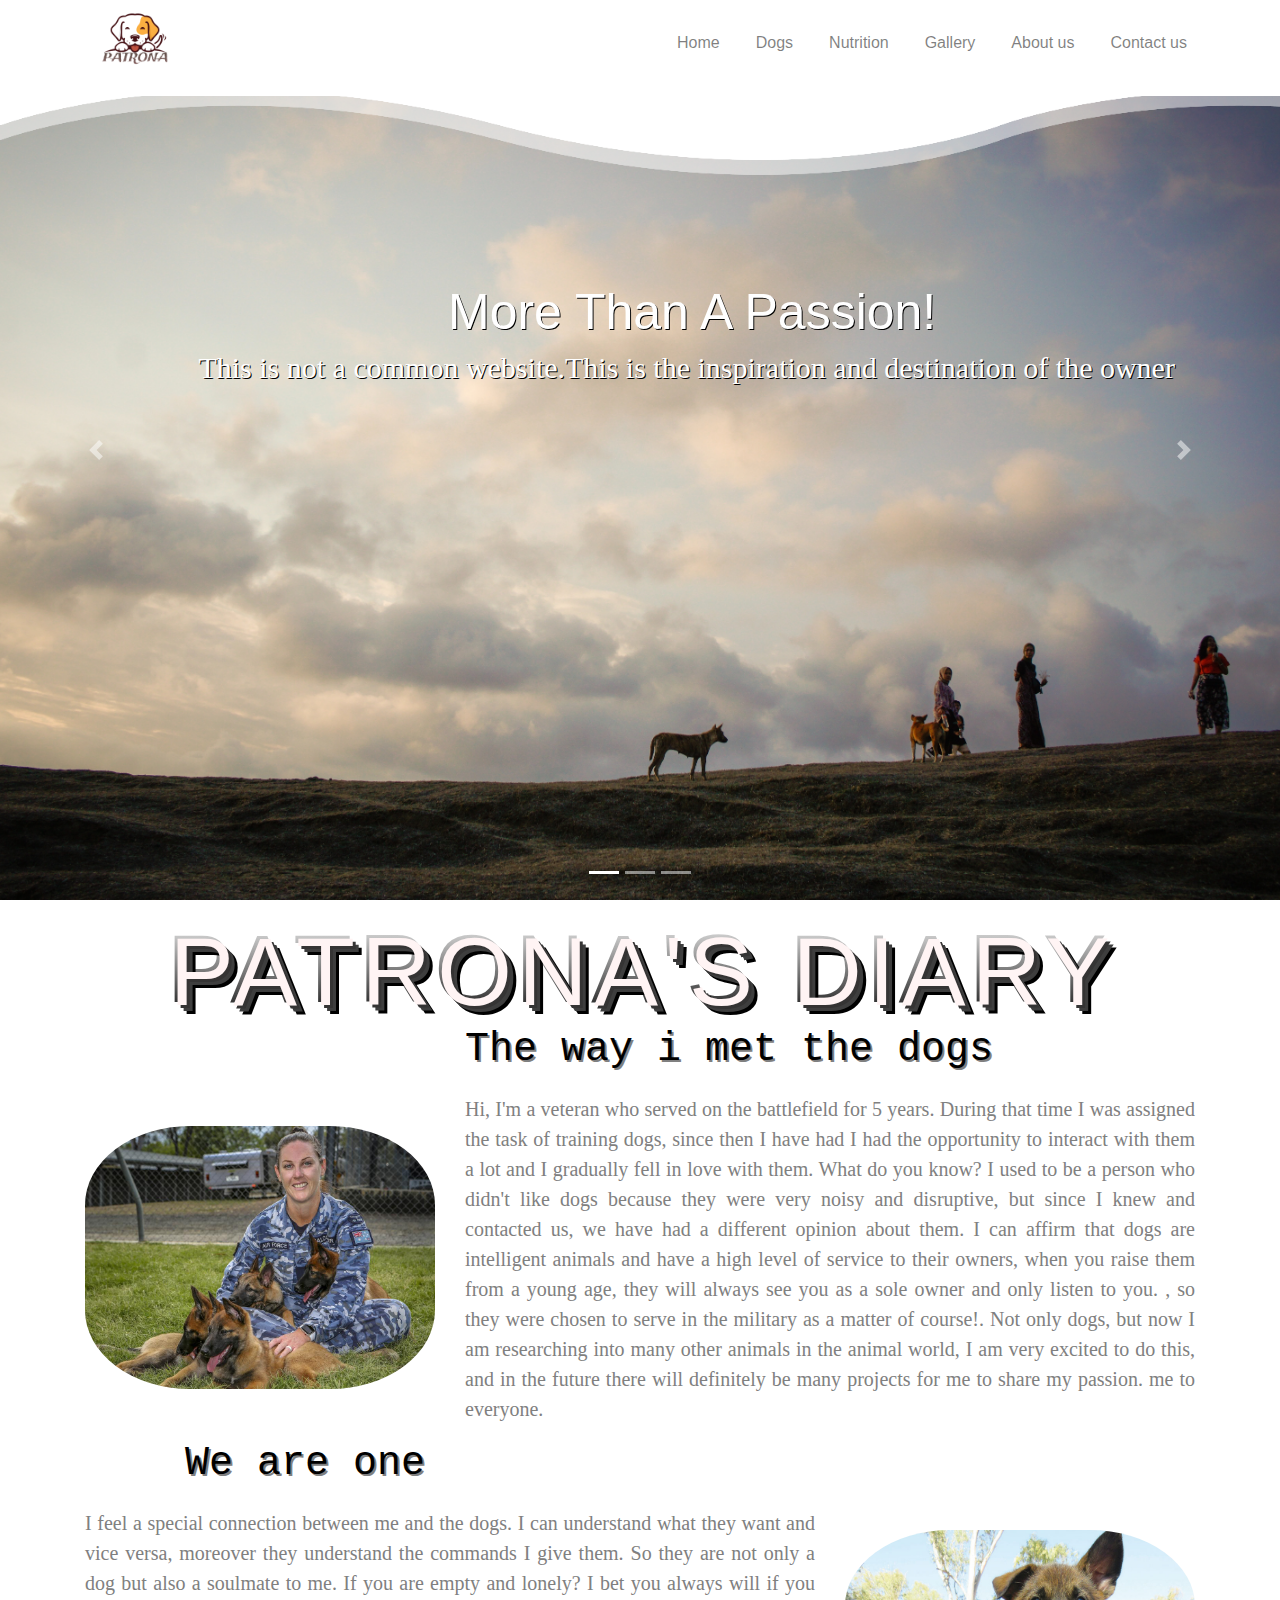
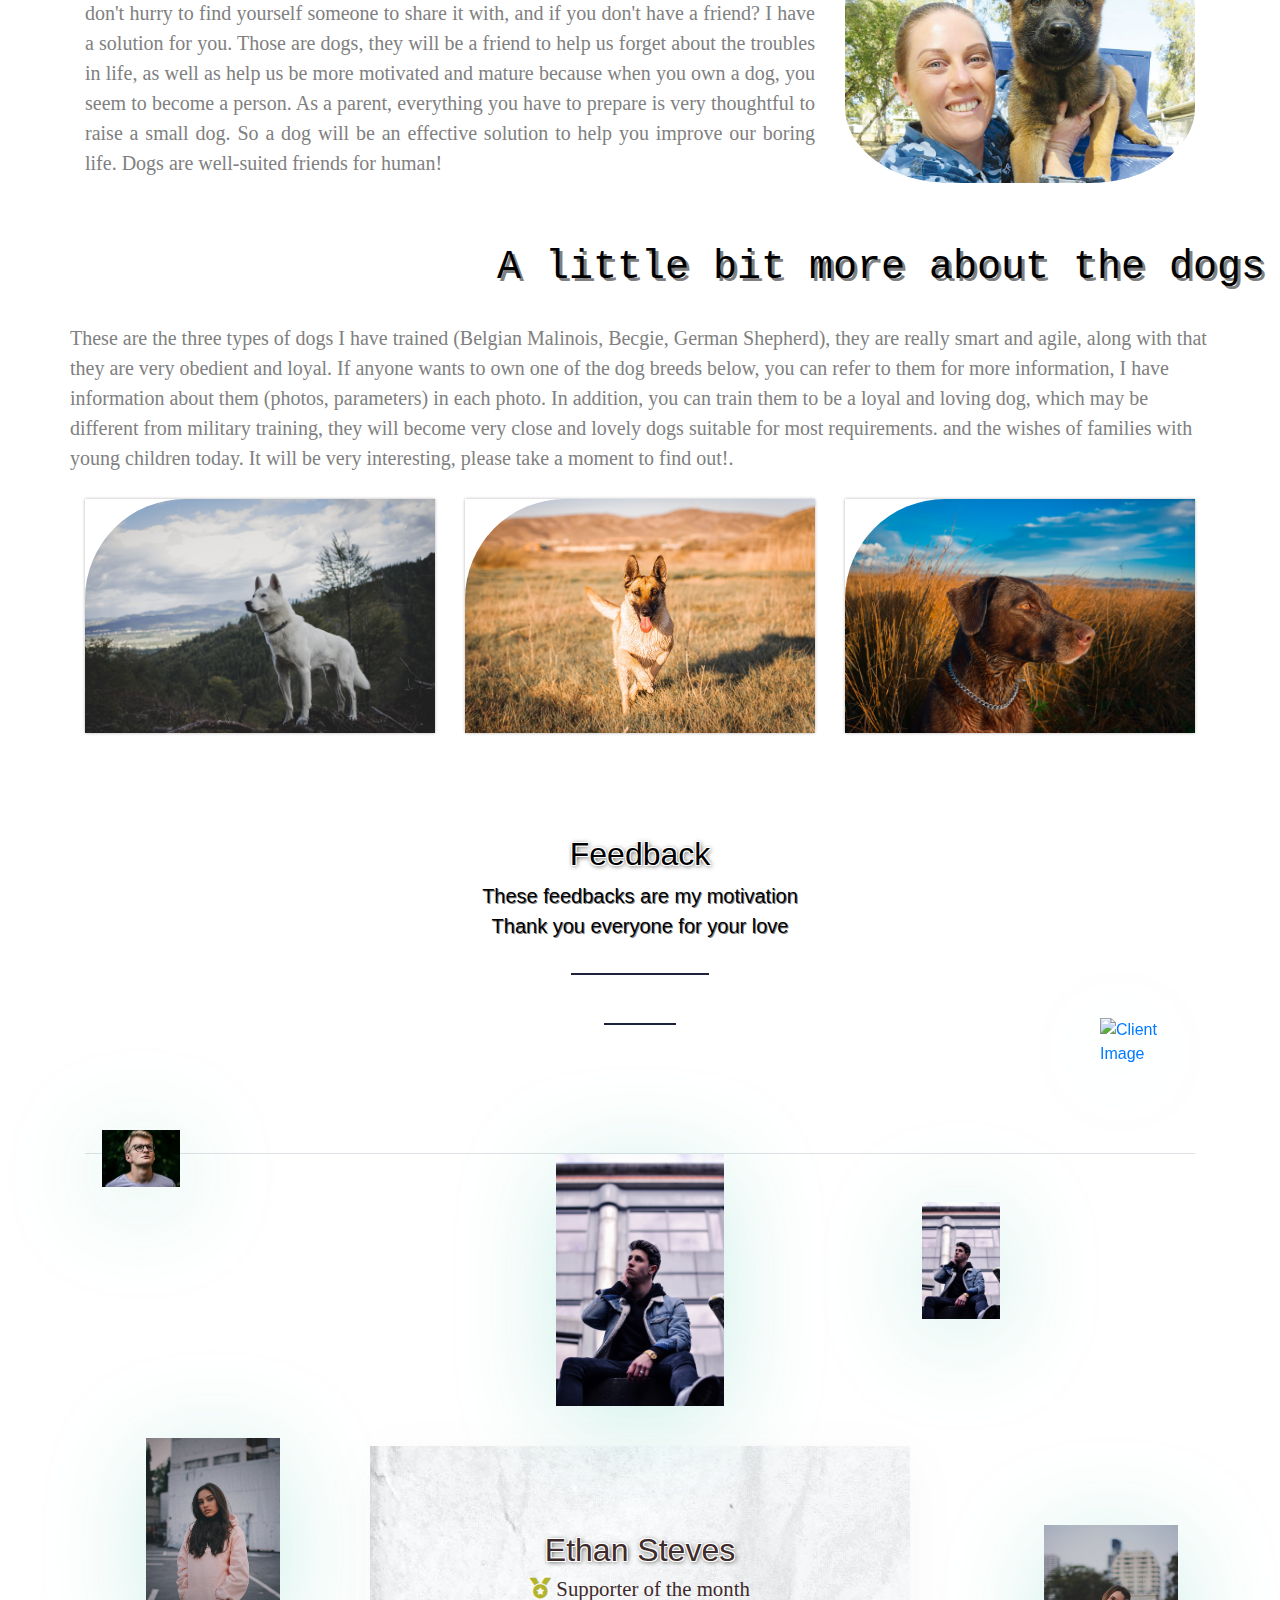
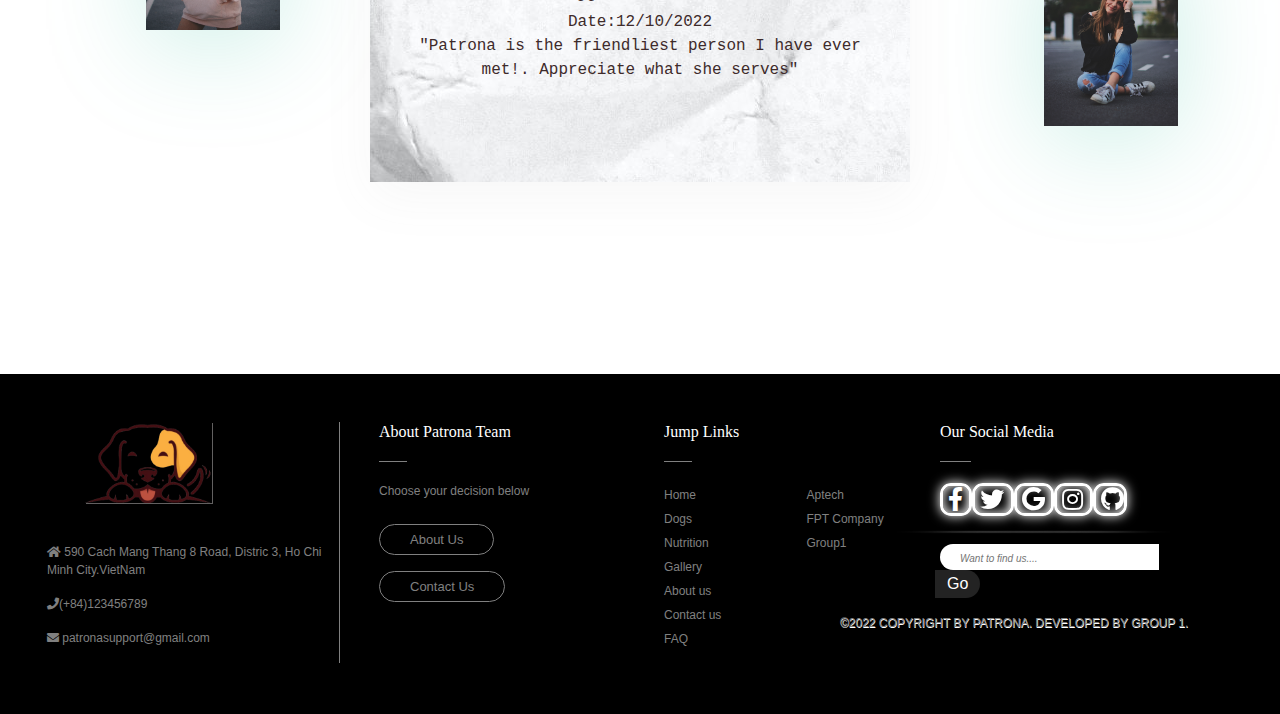
==== commit 8cec1894: "update data" ====
--- a/index.html
+++ b/index.html
@@ -6,7 +6,7 @@
     <meta name="viewport" content="width=device-width, initial-scale=1.0" />
     <!-- <link rel="stylesheet" href="/demo.css"> -->
     <link rel="stylesheet" href="./Home.css">
-    <link rel="shortcut icon" href="./image/DOGLOGO.jpg" type="image/jpg">
+    <link rel="shortcut icon" href="./image/logo-dog-removebg-preview.png" type="image/jpg">
     <link rel="stylesheet" href="https://cdnjs.cloudflare.com/ajax/libs/font-awesome/5.15.4/css/all.min.css" />
     <link href="https://maxcdn.bootstrapcdn.com/bootstrap/4.1.1/css/bootstrap.min.css" rel="stylesheet"
         id="bootstrap-css">
@@ -35,8 +35,9 @@
             <div class="container">
 
 
-                <a class="navbar-brand    " href="#"><img src="./image/Logo.png" alt="" style="width: 100px;   "
+                <a class="navbar-brand " href="./index.html"><img src="./image/Logo.png" alt="" style="width: 100px;"
                         class="logo"></a>
+
 
                 <button class="navbar-toggler" type="button" data-toggle="collapse" data-target="#navbarNav"
                     aria-controls="navbarNav" aria-expanded="false" aria-label="Toggle navigation">
@@ -142,7 +143,7 @@
             <div class="col-md-4">
                 <div class="ls-img">
                     <img src="./image/Content1photo.jpeg" width="100%" srcset=""
-                        style="border-radius:30% 30% 30% 30%; width: 100%;">
+                        style="border-radius:30% 30% 30% 30%; width: 100%; margin-top:100px">
                 </div>
 
             </div>
@@ -158,15 +159,18 @@
                 <div class="bio text-justify"
                     style="  font-family: 'Gill Sans', 'Gill Sans MT', Calibri, 'Trebuchet MS', sans-serif;">
                     <p
-                        style="font-size: 20px; font-family:Cambria, Cochin, Georgia, Times, 'Times New Roman', serif ;color: gray; margin-top:50px;">
-                        Hi,
-                        I'm a military veteran who served on the battlefield for 5 years. <br>
-                        During that time I was
-                        assigned
-                        the task of training the dogs, since then I have had <br> the opportunity to interact with them
-                        a
-                        lot and
-                        I gradually love them. </p>
+                        style="font-size: 20px; font-family:Cambria, Cochin, Georgia, Times, 'Times New Roman', serif ;color: gray; margin-top:20px;">
+                        Hi, I'm a veteran who served on the battlefield for 5 years.
+                        During that time I was assigned the task of training dogs, since then I have had
+                        I had the opportunity to interact with them a lot and I gradually fell in love with them. What
+                        do you know? I used to be a person who didn't like dogs because they were very noisy and
+                        disruptive, but since I knew and contacted us, we have had a different opinion about them. I can
+                        affirm that dogs are intelligent animals and have a high level of service to their owners, when
+                        you raise them from a young age, they will always see you as a sole owner and only listen to
+                        you. , so they were chosen to serve in the military as a matter of course!. Not only dogs, but
+                        now I am researching into many other animals in the animal world, I am very excited to do this,
+                        and in the future there will definitely be many projects for me to share my passion. me to
+                        everyone. </p>
 
                 </div>
             </div>
@@ -184,20 +188,23 @@
                 <div class="bio text-justify"
                     style="  font-family: 'Gill Sans', 'Gill Sans MT', Calibri, 'Trebuchet MS', sans-serif;">
                     <p
-                        style="font-size: 20px; font-family:Cambria, Cochin, Georgia, Times, 'Times New Roman', serif ;color: gray;margin-top:50px;">
-                        I feel a special connection between me and the dogs. I can understand what they want <br>
-                        and vice
-                        versa,
-                        moreover they understand the commands I give them. <br>So they are not only a dog but also a
-                        soulmate to
-                        me </p>
+                        style="font-size: 20px; font-family:Cambria, Cochin, Georgia, Times, 'Times New Roman', serif ;color: gray;margin-top:20px;">
+                        I feel a special connection between me and the dogs. I can understand what they want
+                        and vice versa, moreover they understand the commands I give them.
+                        So they are not only a dog but also a soulmate to me. If you are empty and lonely? I bet you
+                        always will if you don't hurry to find yourself someone to share it with, and if you don't have
+                        a friend? I have a solution for you. Those are dogs, they will be a friend to help us forget
+                        about the troubles in life, as well as help us be more motivated and mature because when you own
+                        a dog, you seem to become a person. As a parent, everything you have to prepare is very
+                        thoughtful to raise a small dog. So a dog will be an effective solution to help you improve our
+                        boring life. Dogs are well-suited friends for human! </p>
 
                 </div>
             </div>
             <div class="col-md-4">
                 <div class="ls-img">
                     <img src="./image/Content2.jpeg " width="100%" srcset=""
-                        style="border-radius:30% 30% 30% 30%; width: 100%;">
+                        style="border-radius:30% 30% 30% 30%; width: 100%;margin-top:90px;">
                 </div>
 
             </div>
@@ -213,8 +220,21 @@
             about the dogs
         </h1>
     </div>
-    <div class="container aboutthedogs" style="margin-top: 12%;">
+
+    <div class="container aboutthedogs" style="margin-top: 10%;">
         <div class="row">
+
+            <p
+                style="font-size: 20px; font-family:Cambria, Cochin, Georgia, Times, 'Times New Roman', serif ;color: gray; padding-bottom:10px;">
+                These are the three types of dogs I have trained (Belgian Malinois, Becgie, German Shepherd), they are
+                really smart and agile, along with that they are very obedient and loyal. If anyone wants to own one of
+                the dog breeds below, you can refer to them for more information, I have information about them (photos,
+                parameters) in each photo. In addition, you can train them to be a loyal and loving dog, which may be
+                different from military training, they will become very close and lovely dogs suitable for most
+                requirements. and the wishes of families with young children today. It will be very interesting, please
+                take a moment to find out!.
+            </p>
+
             <div class="col-md-4 col-sm-6">
                 <div class="box1"> <img src="./image/dog_type1.jpg" alt="" class="img-shape">
                     <h3 class="title">Belgian Malinois.</h3>
@@ -345,8 +365,10 @@
                                                 <h4 class="mb-10">Hannah</h4>
                                                 <h6 class="feedback_style2">Partner</h6>
                                                 <p class="feedback_style"> Date:18/04/2021
-                                                    <br class="d-none d-lg-block">"As a partner of Patrona, I have
-                                                    nothing to say to her except I wish she could achieve more."
+                                                    <br class="d-none d-lg-block">"As a bestfriend of patrona we have
+                                                    been
+                                                    together for a long time, I hope she will continue to pursue her
+                                                    passion and develop her passion and work more and more."
                                                 </p>
                                             </div>
                                         </div>
--- a/Home.css
+++ b/Home.css
@@ -1,3 +1,18 @@
+::-webkit-scrollbar {
+    width: 10px;
+    height: 10px;
+    background-color: #f9f9f9;
+}
+
+::-webkit-scrollbar-thumb {
+    border-radius: 10px;
+    background-color: rgba(0, 0, 0, 0.35);
+}
+
+::-webkit-scrollbar-thumb:hover {
+    background-color: #606060;
+}
+
 .carousel-item {
     height: 100vh;
     background: no-repeat center center scroll;
